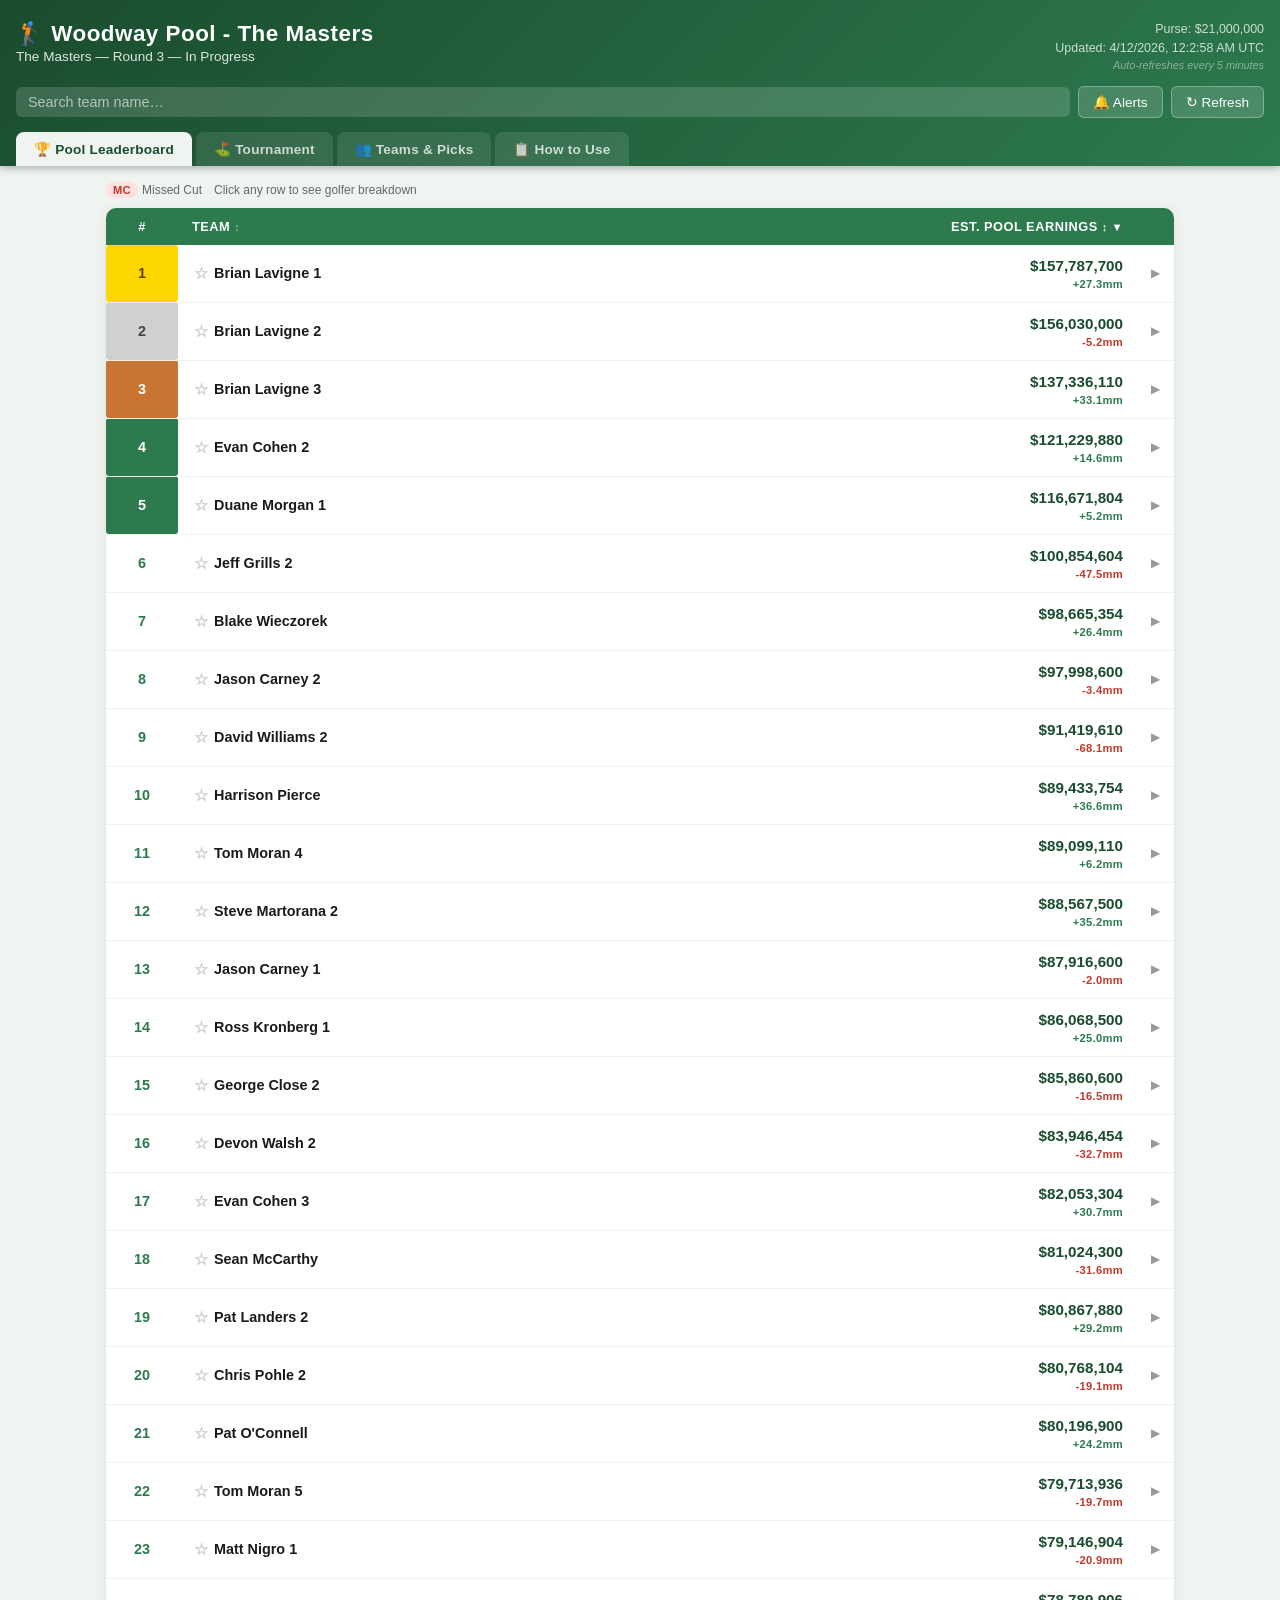
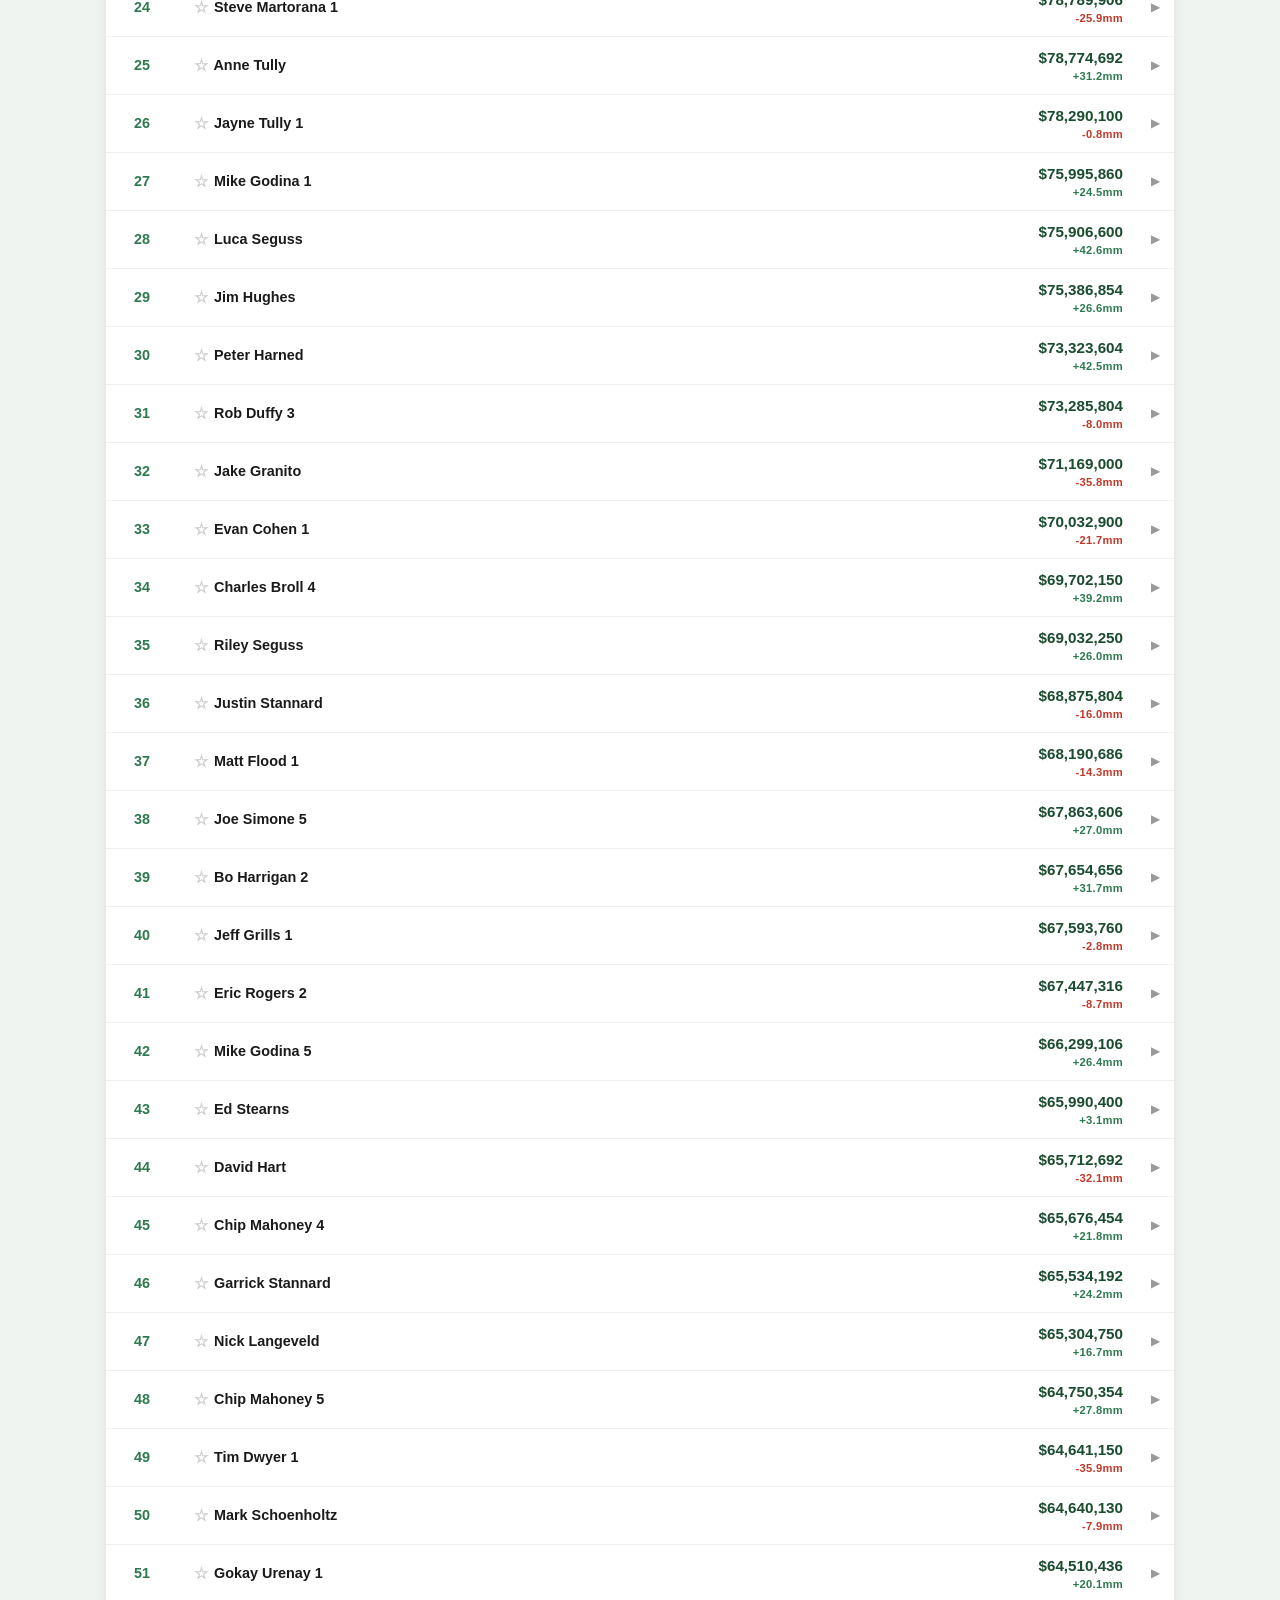
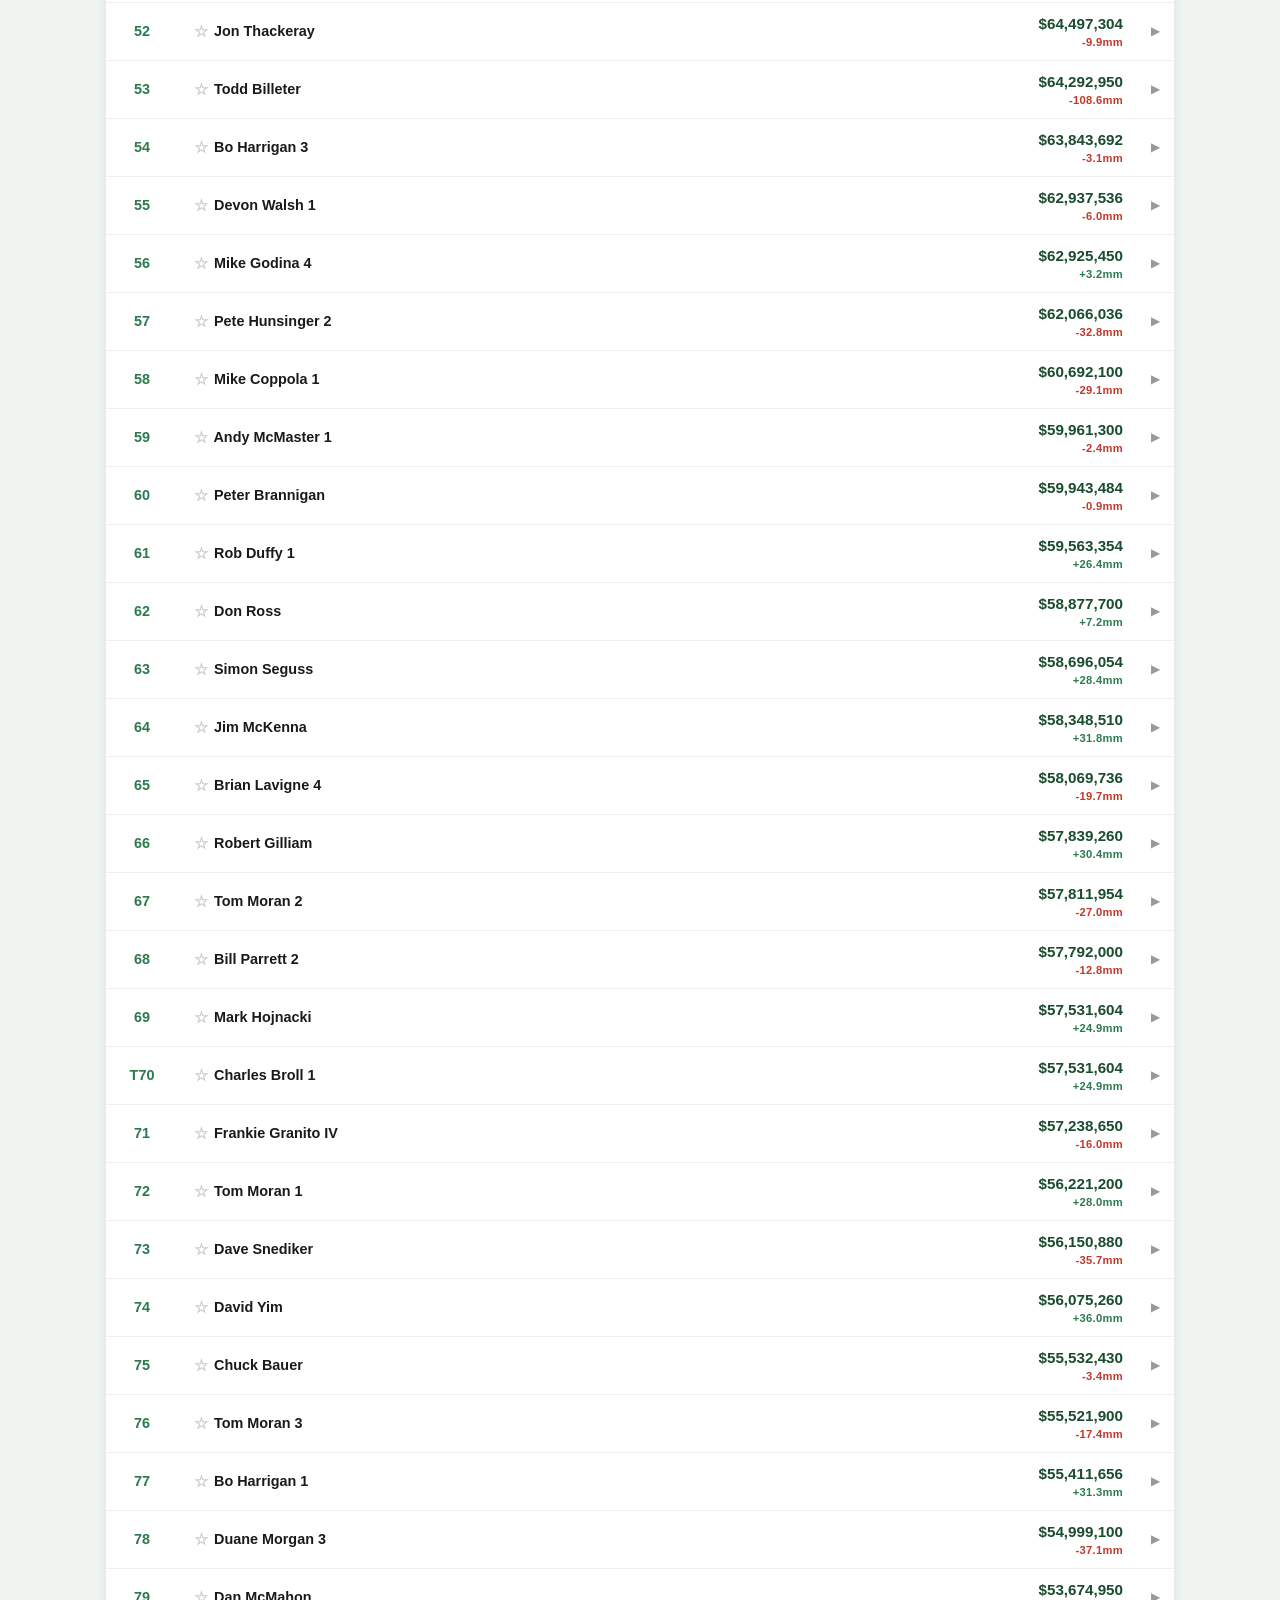
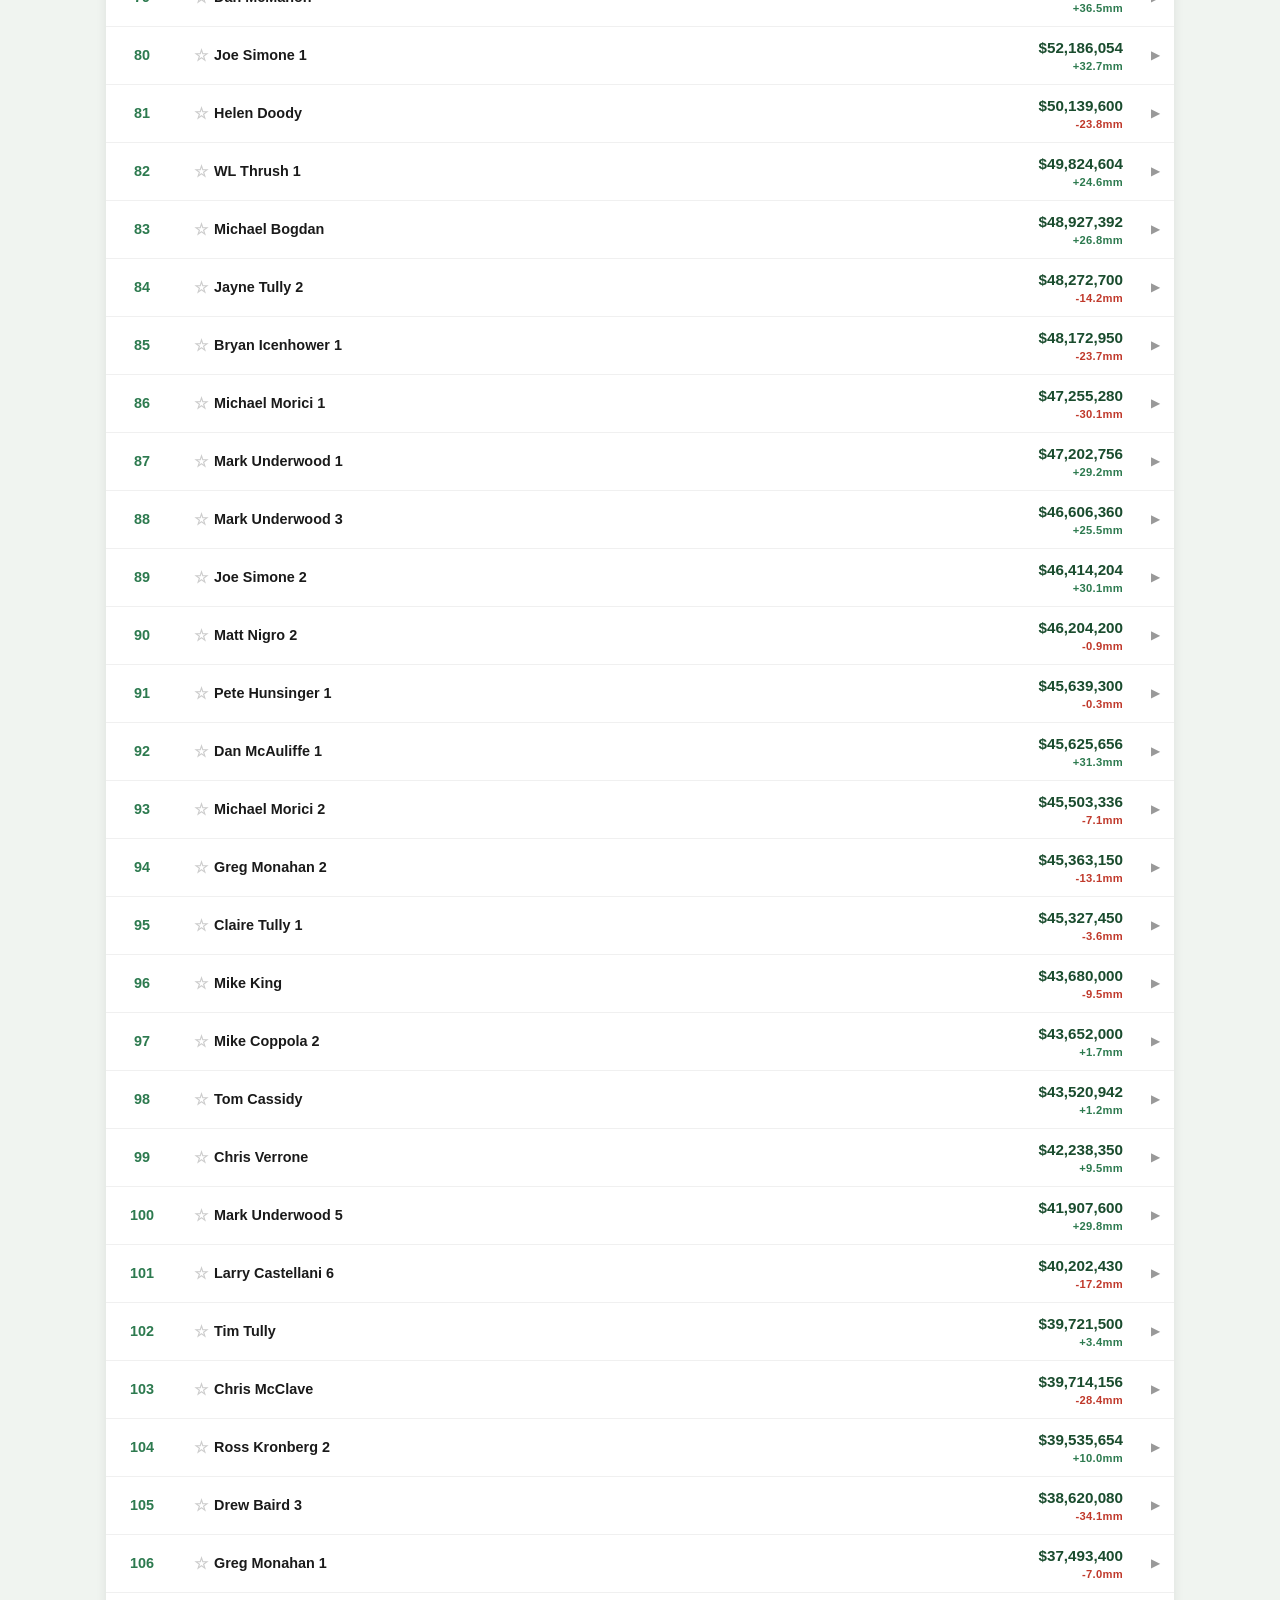
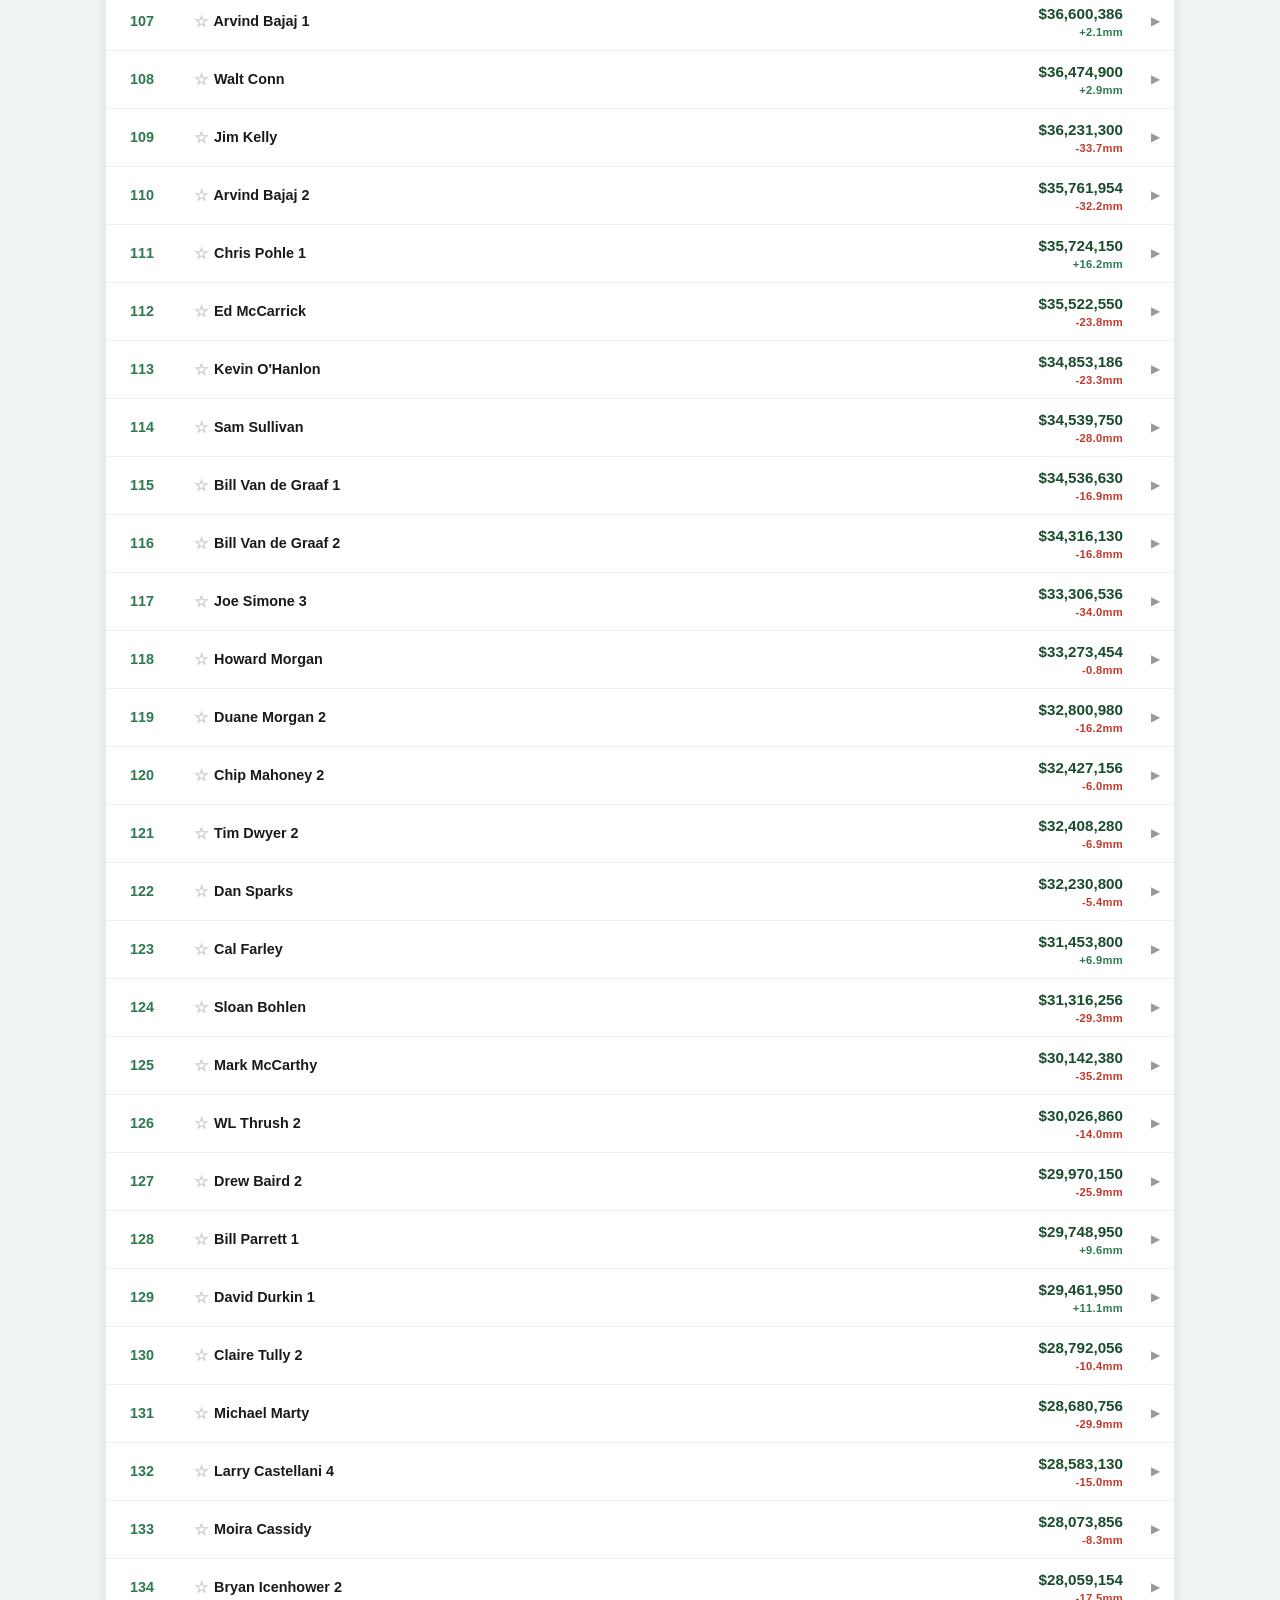
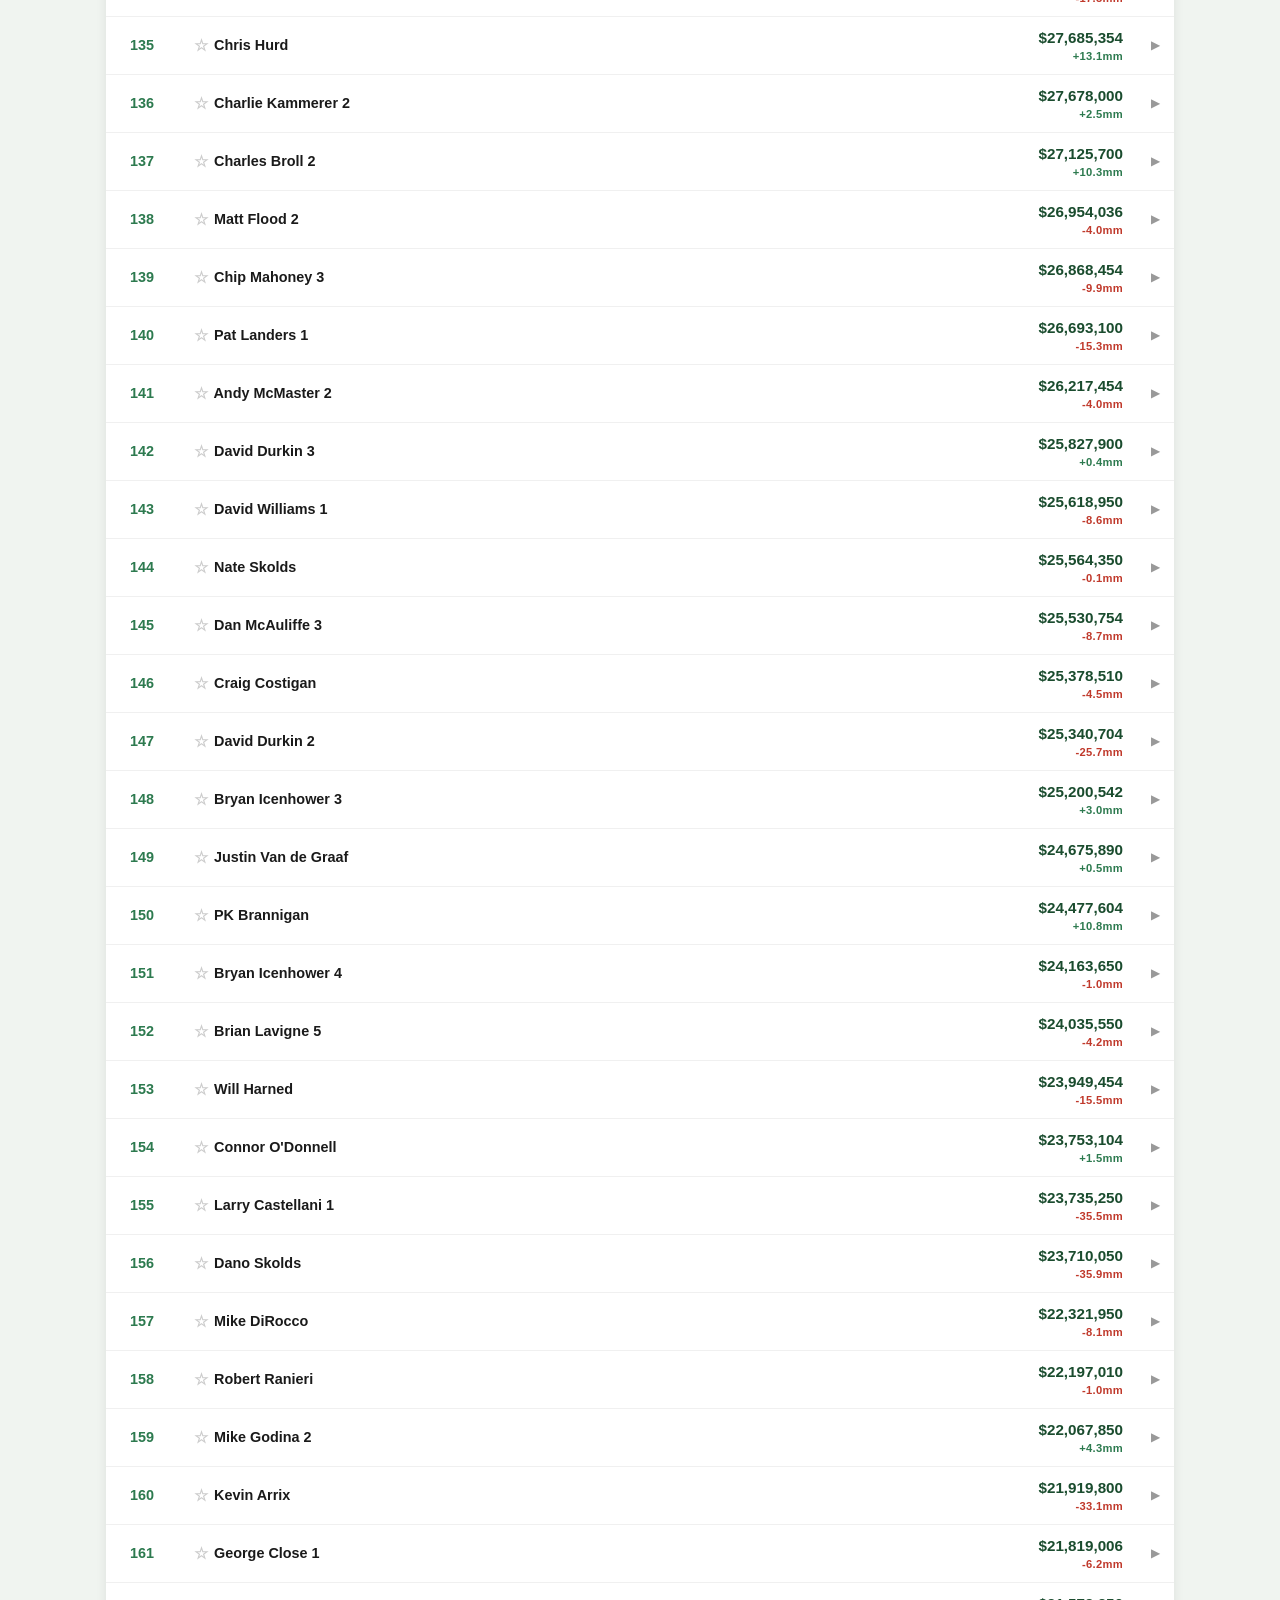
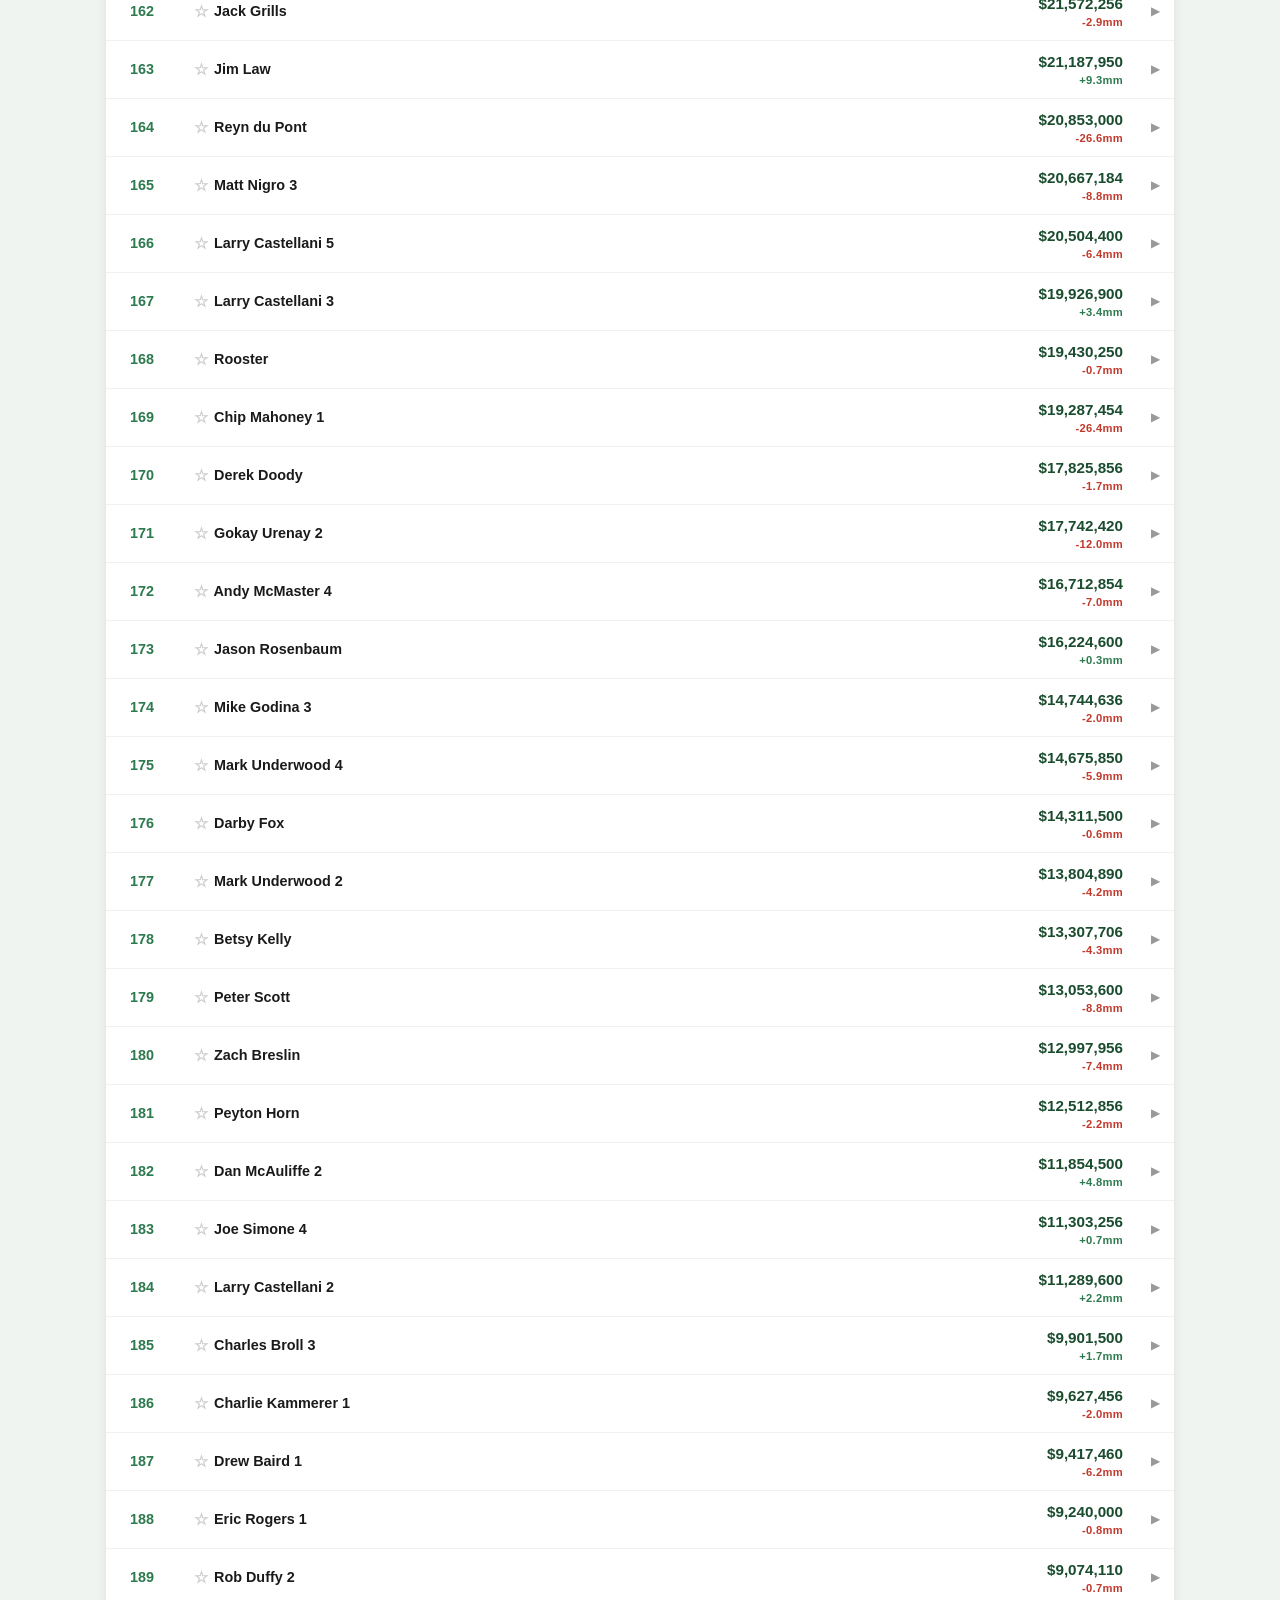
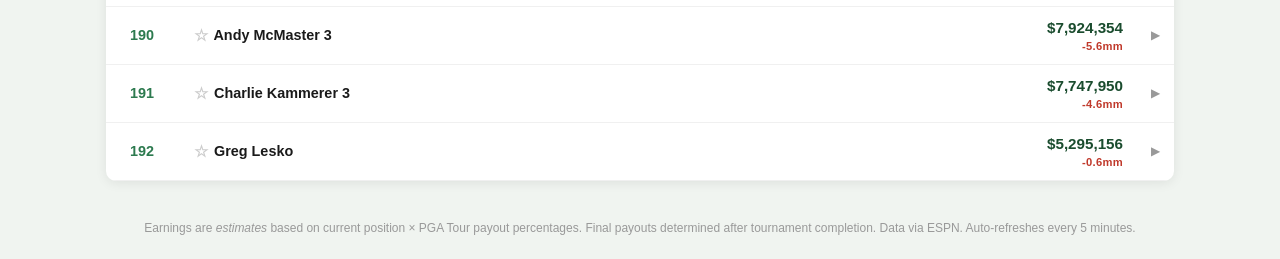
==== index.html @ 430f0f1f "Replace heuristic insights with full simulation engine Instead of trying to reason about shared/bloc" ====
<!DOCTYPE html>
<html lang="en">
<head>
  <meta charset="UTF-8" />
  <meta name="viewport" content="width=device-width, initial-scale=1.0" />
  <title>Woodway Pool</title>
  <link rel="stylesheet" href="css/style.css?v=3" />
</head>
<body>

<header>
  <div class="header-top">
    <div class="header-titles">
      <h1>🏌️ Woodway Pool - <span id="header-tournament"></span></h1>
      <div class="subtitle">
        <span id="tournament-name">Loading…</span> &mdash;
        <span id="tournament-status"></span>
      </div>
    </div>
    <div class="header-meta">
      <div id="purse-display"></div>
      <div id="last-updated"></div>
      <div class="auto-refresh-note">Auto-refreshes every 5 minutes</div>
    </div>
  </div>
  <div class="header-controls">
    <input id="search" type="search" placeholder="Search team name…" autocomplete="off" />
    <button id="notify-btn" title="Enable notifications for favorites">🔔 Alerts</button>
    <button id="refresh-btn">↻ Refresh</button>
  </div>
  <nav class="tab-bar">
    <button class="tab-btn active" data-tab="leaderboard">🏆 Pool Leaderboard</button>
    <button class="tab-btn" data-tab="tournament">⛳ Tournament</button>
    <button class="tab-btn" data-tab="teams">👥 Teams &amp; Picks</button>
    <button class="tab-btn" data-tab="instructions">📋 How to Use</button>
  </nav>
</header>

<main>

  <!-- ── Tab 1: Pool Leaderboard ── -->
  <div id="tab-leaderboard" class="tab-panel active">
    <div class="legend">
      <span><span class="badge badge-cut">MC</span> Missed Cut</span>
      <span>Click any row to see golfer breakdown</span>
    </div>
    <div id="loading" class="loading-msg">Loading leaderboard…</div>
    <div class="table-wrap" id="pool-table-wrap" style="display:none">
      <table class="leaderboard" id="pool-table">
        <thead>
          <tr>
            <th class="rank">#</th>
            <th class="sortable" data-col="name">Team <span class="sort-icon">↕</span></th>
            <th class="earnings sortable" data-col="earnings">Est. Pool Earnings <span class="sort-icon">↕</span></th>
            <th></th>
          </tr>
        </thead>
        <tbody id="team-tbody"></tbody>
      </table>
    </div>
  </div>

  <!-- ── Tab 2: Tournament Leaderboard ── -->
  <div id="tab-tournament" class="tab-panel">
    <div class="legend">
      <span>Live tournament standings with estimated prize money</span>
      <span><span class="badge badge-cut">MC</span> Missed Cut</span>
      <span id="today-label"></span>
    </div>
    <div class="tournament-search-wrap">
      <input id="player-search" type="search" placeholder="Player search…" autocomplete="off" />
    </div>
    <div class="table-wrap">
      <table class="leaderboard tournament-table" id="tournament-table">
        <thead>
          <tr>
            <th class="rank sortable" data-col="pos">Pos <span class="sort-icon">↕</span></th>
            <th class="sortable player-col" data-col="name">Player <span class="sort-icon">↕</span></th>
            <th class="score-col sortable" data-col="score">Total <span class="sort-icon">↕</span></th>
            <th class="score-col today-col sortable" data-col="today">Today <span class="sort-icon">↕</span></th>
            <th class="score-col sortable" data-col="thru">Thru <span class="sort-icon">↕</span></th>
            <th class="score-col sortable" data-col="r1">R1 <span class="sort-icon">↕</span></th>
            <th class="score-col sortable" data-col="r2">R2 <span class="sort-icon">↕</span></th>
            <th class="score-col sortable" data-col="r3">R3 <span class="sort-icon">↕</span></th>
            <th class="score-col sortable" data-col="r4">R4 <span class="sort-icon">↕</span></th>
            <th class="earnings sortable" data-col="prize">Est. Earnings <span class="sort-icon">↕</span></th>
            <th class="sortable" data-col="odds">Odds <span class="sort-icon">↕</span></th>
            <th class="earnings sortable" data-col="oddsAdj">Odds Adj <span class="sort-icon">↕</span></th>
          </tr>
        </thead>
        <tbody id="tournament-tbody"></tbody>
      </table>
    </div>
  </div>

  <!-- ── Tab 3: Teams & Picks ── -->
  <div id="tab-teams" class="tab-panel">
    <div class="legend">
      <span>All teams and their golfer selections</span>
      <span><span class="badge badge-cut">MC</span> Missed Cut</span>
    </div>
    <div class="table-wrap">
      <table class="leaderboard picks-table" id="picks-table">
        <thead>
          <tr>
            <th class="sortable" data-col="name">Team <span class="sort-icon">↕</span></th>
            <th class="earnings sortable" data-col="earnings">Est. Earnings <span class="sort-icon">↕</span></th>
            <th>Golfer Picks</th>
          </tr>
        </thead>
        <tbody id="picks-tbody"></tbody>
      </table>
    </div>
  </div>

  <!-- ── Tab 4: Instructions ── -->
  <div id="tab-instructions" class="tab-panel">
    <div class="instructions-wrap">

      <h2>How to Use the Woodway Pool Website</h2>
      <p>This site is a live leaderboard tracking every team's estimated winnings during the Masters Tournament. Scores and standings update automatically — no login required.</p>

      <h3>The Header</h3>
      <p>At the top of every page you'll see the tournament name, current round, total purse, and the last time data was refreshed.</p>
      <ul>
        <li><strong>Search bar</strong> — type any part of a team name to filter results instantly.</li>
        <li><strong>↻ Refresh button</strong> — pull the latest scores on demand. The site also auto-refreshes every 5 minutes.</li>
      </ul>

      <h3>🏆 Pool Leaderboard</h3>
      <p>The main view — all teams ranked by estimated pool earnings. The top 3 are highlighted in gold, silver, and bronze.</p>
      <p><strong>Click any team row</strong> to expand it and see a full breakdown of that team's golfers:</p>
      <table class="instructions-table">
        <thead><tr><th>Column</th><th>What it means</th></tr></thead>
        <tbody>
          <tr><td><strong>Golfer</strong></td><td>Player name — click it to open the Golfer Popup to see other teams that have that golfer</td></tr>
          <tr><td><strong>Pos</strong></td><td>Current tournament position (or MC)</td></tr>
          <tr><td><strong>Score</strong></td><td>Total score to par</td></tr>
          <tr><td><strong>Rounds</strong></td><td>Colored score badges for R1–R4</td></tr>
          <tr><td><strong>Odds</strong></td><td>This golfer's multiplier (e.g., "10-1")</td></tr>
          <tr><td><strong>Est. Earnings</strong></td><td>Estimated prize money at their current position</td></tr>
          <tr><td><strong>Odds Adj Earnings</strong></td><td>Est. Earnings × Odds — their contribution to the team total</td></tr>
        </tbody>
      </table>
      <p>Golfers who missed the cut appear at the bottom and contribute $0. Click the row again to collapse it.</p>
      <p><strong>Golfer Popup</strong> — when you click a golfer name, a popup shows every team that picked that player. You can then <strong>click any other player</strong> in the popup to jump to their teams, making it easy to browse across teams player by player.</p>
      <p><strong>Daily movement</strong> — in rounds 2–4, a green/red badge (e.g., <span class="delta-example delta-up">+1.2mm</span> <span class="delta-example delta-down">−0.8mm</span>) shows how much each team has gained or lost vs. the end of the prior round.</p>

      <h3>👥 Teams &amp; Picks</h3>
      <p>A quick-glance view of every team and their 6 golfer picks. Each golfer appears as a colored chip showing their name and position:</p>
      <table class="instructions-table">
        <thead><tr><th>Chip color</th><th>Meaning</th></tr></thead>
        <tbody>
          <tr><td><strong>Green</strong></td><td>Active — golfer is still in the tournament</td></tr>
          <tr><td><strong>Gray</strong></td><td>Missed Cut (MC) or Projected Cut (PC)</td></tr>

        </tbody>
      </table>
      <p>Click any golfer chip to open the Golfer Popup. Sort the table by clicking the <strong>Team</strong> or <strong>Est. Earnings</strong> column headers. Use the <strong>search bar</strong> at the top to find a specific team by name.</p>

      <h3>⛳ Tournament</h3>
      <p>The full golf leaderboard — every player in the field ranked by score. A <strong>✂ cut line</strong> divider separates active players from those who missed the cut.</p>
      <table class="instructions-table">
        <thead><tr><th>Column</th><th>What it means</th></tr></thead>
        <tbody>
          <tr><td><strong>Pos</strong></td><td>Tournament position</td></tr>
          <tr><td><strong>Player</strong></td><td>Golfer name — click to open the Golfer Popup</td></tr>
          <tr><td><strong>Total</strong></td><td>Cumulative score to par</td></tr>
          <tr><td><strong>Today</strong></td><td>Score so far in the current round</td></tr>
          <tr><td><strong>Thru</strong></td><td>Holes completed today (F = finished)</td></tr>
          <tr><td><strong>R1–R4</strong></td><td>Score for each individual round</td></tr>
          <tr><td><strong>Est. Earnings</strong></td><td>Estimated prize money at current position</td></tr>
          <tr><td><strong>Odds</strong></td><td>Pool multiplier for this player</td></tr>
          <tr><td><strong>Odds Adj Earnings</strong></td><td>Est. Earnings × Odds (pool value)</td></tr>
        </tbody>
      </table>
      <p>Click any column header to sort. Click again to reverse the order.</p>

      <h3>Golfer Popup</h3>
      <p>Click <strong>any golfer name</strong> on any tab to open a popup showing:</p>
      <ul>
        <li>The golfer's current <strong>position and score</strong></li>
        <li>Every <strong>team that picked them</strong>, with their pool rank, full 6-golfer roster, and the clicked golfer highlighted in dark green</li>
      </ul>
      <p>Close the popup by clicking <strong>×</strong> or anywhere outside it.</p>

      <h3>Score Badges</h3>
      <table class="instructions-table">
        <thead><tr><th>Badge</th><th>Meaning</th></tr></thead>
        <tbody>
          <tr><td><strong>MC</strong></td><td>Missed Cut — player is out of the tournament</td></tr>
          <tr><td><strong>PC</strong></td><td>Projected Cut — on the bubble during round 2</td></tr>

          <tr><td><span class="score score-under">−5</span></td><td>Under par (green)</td></tr>
          <tr><td><span class="score score-over">+3</span></td><td>Over par (red)</td></tr>
          <tr><td><span class="score score-even">E</span></td><td>Even par</td></tr>
        </tbody>
      </table>

      <h3>How Pool Earnings Are Calculated</h3>
      <p>Each team's <strong>Estimated Pool Earnings</strong> = the sum of every active golfer's estimated prize money × their odds multiplier.</p>
      <blockquote class="instructions-example">
        <strong>Example:</strong> A golfer in 5th place earns ~$500,000 in prize money. If their odds multiplier is 10-1, they contribute <strong>$5,000,000</strong> to the team total.
      </blockquote>
      <p>Golfers who missed the cut contribute $0. All earnings are <em>estimates</em> based on current position — final payouts are determined after the tournament ends.</p>

      <h3>Favorites</h3>
      <p>Track the teams and players you care about most. Click the <strong>☆ star</strong> next to any team or player to favorite them.</p>
      <ul>
        <li><strong>Pool Leaderboard &amp; Teams &amp; Picks</strong> — star any team to pin it to the top under a <strong>★ Favorites</strong> section.</li>
        <li><strong>Tournament</strong> — star any player to pin them at the top of the leaderboard.</li>
        <li>Favorites are <strong>saved in your browser</strong> — they persist across visits and refreshes. Each person's favorites are independent.</li>
        <li>Click the star again to unfavorite.</li>
      </ul>

      <h3>Tips</h3>
      <ul>
        <li>Works on <strong>mobile</strong> — all tabs and popups are touch-friendly.</li>
        <li>Data refreshes <strong>automatically every 5 minutes</strong> during tournament rounds.</li>
        <li>Use the <strong>search bar</strong> to quickly find your own team without scrolling.</li>
        <li>Use <strong>favorites</strong> to pin your team and favorite players to the top of each tab.</li>
        <li><strong>Bookmark this page</strong> and check back any time during the tournament.</li>
      </ul>

      <h3>Prize Money Payout by Position</h3>
      <p>The 2026 Masters purse is <strong>$21,000,000</strong>. Below is the payout for each finishing position. When players are tied, they split the combined prize money for their positions equally.</p>
      <table class="instructions-table">
        <thead><tr><th>Pos</th><th>Payout</th><th>Pos</th><th>Payout</th><th>Pos</th><th>Payout</th></tr></thead>
        <tbody>
          <tr><td>1st</td><td>$4,200,000</td><td>18th</td><td>$315,000</td><td>35th</td><td>$113,400</td></tr>
          <tr><td>2nd</td><td>$2,268,000</td><td>19th</td><td>$294,000</td><td>36th</td><td>$108,150</td></tr>
          <tr><td>3rd</td><td>$1,428,000</td><td>20th</td><td>$273,000</td><td>37th</td><td>$102,900</td></tr>
          <tr><td>4th</td><td>$1,008,000</td><td>21st</td><td>$252,000</td><td>38th</td><td>$98,700</td></tr>
          <tr><td>5th</td><td>$840,000</td><td>22nd</td><td>$235,200</td><td>39th</td><td>$94,500</td></tr>
          <tr><td>6th</td><td>$756,000</td><td>23rd</td><td>$218,400</td><td>40th</td><td>$90,300</td></tr>
          <tr><td>7th</td><td>$703,500</td><td>24th</td><td>$201,600</td><td>41st</td><td>$86,100</td></tr>
          <tr><td>8th</td><td>$651,000</td><td>25th</td><td>$184,800</td><td>42nd</td><td>$81,900</td></tr>
          <tr><td>9th</td><td>$609,000</td><td>26th</td><td>$168,000</td><td>43rd</td><td>$77,700</td></tr>
          <tr><td>10th</td><td>$567,000</td><td>27th</td><td>$161,700</td><td>44th</td><td>$73,500</td></tr>
          <tr><td>11th</td><td>$525,000</td><td>28th</td><td>$155,400</td><td>45th</td><td>$69,300</td></tr>
          <tr><td>12th</td><td>$483,000</td><td>29th</td><td>$149,100</td><td>46th</td><td>$65,100</td></tr>
          <tr><td>13th</td><td>$441,000</td><td>30th</td><td>$142,800</td><td>47th</td><td>$60,900</td></tr>
          <tr><td>14th</td><td>$399,000</td><td>31st</td><td>$136,500</td><td>48th</td><td>$57,540</td></tr>
          <tr><td>15th</td><td>$378,000</td><td>32nd</td><td>$130,200</td><td>49th</td><td>$54,600</td></tr>
          <tr><td>16th</td><td>$357,000</td><td>33rd</td><td>$123,900</td><td>50th</td><td>$52,920</td></tr>
          <tr><td>17th</td><td>$336,000</td><td>34th</td><td>$118,650</td><td></td><td></td></tr>
        </tbody>
      </table>
      <p>Amateurs do not receive prize money.</p>

    </div>
  </div>

</main>

<footer>
  Earnings are <em>estimates</em> based on current position &times; PGA Tour payout percentages.
  Final payouts determined after tournament completion.
  Data via ESPN. Auto-refreshes every 5 minutes.
</footer>

<div id="toast"></div>

<div id="player-modal" class="modal-overlay">
  <div class="modal-box">
    <button class="modal-close" id="modal-close-btn">&times;</button>
    <h3 id="player-modal-name"></h3>
    <p id="player-modal-info" class="modal-info"></p>
    <p class="modal-label">Picked by:</p>
    <ul id="player-modal-teams" class="modal-teams"></ul>
  </div>
</div>

<script src="js/app.js?v=22"></script>
</body>
</html>
---- css/style.css ----
/* ─── Reset & base ─────────────────────────────────────────────────────────── */
*, *::before, *::after { box-sizing: border-box; margin: 0; padding: 0; }

body {
  font-family: -apple-system, BlinkMacSystemFont, 'Segoe UI', Arial, sans-serif;
  background: #f0f4f0;
  color: #1a1a1a;
  min-height: 100vh;
}

/* ─── Header ───────────────────────────────────────────────────────────────── */
header {
  background: linear-gradient(135deg, #1a4c2e 0%, #2d7a4f 100%);
  color: #fff;
  padding: 20px 16px 0;
  position: sticky;
  top: 0;
  z-index: 100;
  box-shadow: 0 2px 8px rgba(0,0,0,0.3);
}

.header-top {
  display: flex;
  align-items: flex-start;
  justify-content: space-between;
  gap: 12px;
  flex-wrap: wrap;
}

.header-titles h1 {
  font-size: 1.4rem;
  font-weight: 700;
  letter-spacing: 0.5px;
}

.header-titles .subtitle {
  font-size: 0.85rem;
  opacity: 0.85;
  margin-top: 2px;
}

.header-meta {
  font-size: 0.78rem;
  opacity: 0.75;
  text-align: right;
  line-height: 1.5;
}
.auto-refresh-note {
  font-size: 0.68rem;
  opacity: 0.6;
  font-style: italic;
}

.header-controls {
  display: flex;
  gap: 8px;
  margin-top: 12px;
  align-items: center;
  flex-wrap: wrap;
}

#search {
  flex: 1;
  min-width: 180px;
  padding: 7px 12px;
  border: none;
  border-radius: 6px;
  font-size: 0.9rem;
  background: rgba(255,255,255,0.15);
  color: #fff;
  outline: none;
}
#search::placeholder { color: rgba(255,255,255,0.6); }
#search:focus { background: rgba(255,255,255,0.25); }

#notify-btn {
  padding: 7px 14px;
  background: rgba(255,255,255,0.15);
  border: 1px solid rgba(255,255,255,0.3);
  border-radius: 6px;
  color: #fff;
  font-size: 0.85rem;
  cursor: pointer;
  white-space: nowrap;
  transition: background 0.2s;
}
#notify-btn:hover { background: rgba(255,255,255,0.3); }
#notify-btn.active {
  background: rgba(76,175,80,0.35);
  border-color: rgba(76,175,80,0.6);
}

#refresh-btn {
  padding: 7px 14px;
  background: rgba(255,255,255,0.15);
  border: 1px solid rgba(255,255,255,0.3);
  border-radius: 6px;
  color: #fff;
  font-size: 0.85rem;
  cursor: pointer;
  white-space: nowrap;
  transition: background 0.2s;
}
#refresh-btn:hover { background: rgba(255,255,255,0.3); }

/* ─── Tab bar ──────────────────────────────────────────────────────────────── */
.tab-bar {
  display: flex;
  gap: 4px;
  margin-top: 14px;
  overflow-x: auto;
  scrollbar-width: none;
}
.tab-bar::-webkit-scrollbar { display: none; }

.tab-btn {
  padding: 9px 18px;
  background: rgba(255,255,255,0.1);
  border: none;
  border-radius: 8px 8px 0 0;
  color: rgba(255,255,255,0.75);
  font-size: 0.85rem;
  font-weight: 600;
  cursor: pointer;
  white-space: nowrap;
  transition: background 0.15s, color 0.15s;
  letter-spacing: 0.2px;
}
.tab-btn:hover { background: rgba(255,255,255,0.2); color: #fff; }
.tab-btn.active {
  background: #f0f4f0;
  color: #1a4c2e;
}

/* ─── Tab panels ───────────────────────────────────────────────────────────── */
.tab-panel { display: none; }
.tab-panel.active { display: block; }

/* ─── Main ─────────────────────────────────────────────────────────────────── */
main {
  max-width: 1100px;
  margin: 0 auto;
  padding: 16px;
}

.legend {
  font-size: 0.75rem;
  color: #666;
  margin-bottom: 10px;
  display: flex;
  gap: 12px;
  flex-wrap: wrap;
  align-items: center;
}
.legend span { display: flex; align-items: center; gap: 4px; }

.tournament-search-wrap {
  margin-bottom: 10px;
}
#player-search {
  width: 100%;
  max-width: 300px;
  padding: 8px 12px;
  border: 1px solid #ccc;
  border-radius: 6px;
  font-size: 0.9rem;
  background: #fff;
}
#player-search:focus {
  outline: none;
  border-color: #2d7a4f;
  box-shadow: 0 0 0 2px rgba(45, 122, 79, 0.2);
}

/* ─── Table shared styles ──────────────────────────────────────────────────── */
.table-wrap {
  overflow-x: auto;
  border-radius: 10px;
  box-shadow: 0 2px 12px rgba(0,0,0,0.08);
  background: #fff;
}

table.leaderboard {
  width: 100%;
  border-collapse: collapse;
  font-size: 0.9rem;
}

table.leaderboard thead tr {
  background: #2d7a4f;
  color: #fff;
}

table.leaderboard thead th {
  padding: 11px 14px;
  text-align: left;
  font-weight: 600;
  font-size: 0.8rem;
  letter-spacing: 0.5px;
  text-transform: uppercase;
  white-space: nowrap;
  user-select: none;
}

table.leaderboard thead th.rank { width: 52px; text-align: center; }
table.leaderboard thead th.earnings { text-align: right; }
table.leaderboard thead th:last-child { width: 32px; }

/* Sortable column headers */
th.sortable { cursor: pointer; }
th.sortable:hover { background: rgba(255,255,255,0.15); }
th.sortable.sort-asc .sort-icon::after  { content: ' ▲'; }
th.sortable.sort-desc .sort-icon::after { content: ' ▼'; }
th.sortable .sort-icon { opacity: 0.5; font-size: 0.7rem; }
th.sortable.sort-asc .sort-icon,
th.sortable.sort-desc .sort-icon { opacity: 1; }

/* ─── Pool Leaderboard rows ────────────────────────────────────────────────── */
.team-row {
  cursor: pointer;
  border-bottom: 1px solid #f0f0f0;
  transition: background 0.15s;
}
.team-row:hover { background: #f7fbf8; }
.team-row.expanded { background: #eef6f1; }

.team-row td { padding: 12px 14px; }
.team-row td.rank { text-align: center; font-weight: 700; color: #2d7a4f; }
.team-row td.team-name { font-weight: 600; }
.team-row td.earnings { text-align: right; font-weight: 700; color: #1a4c2e; font-size: 0.95rem; }
.team-row td.expand-icon { text-align: center; color: #999; font-size: 0.75rem; }

/* Gold / Silver / Bronze / Winner ranks */
.rank-1 td.rank { background: #ffd700; color: #5a4400 !important; border-radius: 3px; font-weight: 800; }
.rank-2 td.rank { background: #d0d0d0; color: #444 !important; border-radius: 3px; font-weight: 800; }
.rank-3 td.rank { background: #c87533; color: #fff !important; border-radius: 3px; font-weight: 800; }
.rank-4 td.rank { background: #2d7a4f; color: #fff !important; border-radius: 3px; font-weight: 800; }
.rank-5 td.rank { background: #2d7a4f; color: #fff !important; border-radius: 3px; font-weight: 800; }

/* ─── Detail / expand row ──────────────────────────────────────────────────── */
.detail-row td { padding: 0; }
.detail-row.hidden { display: none; }

.golfer-detail {
  background: #f7fbf8;
  border-top: 2px solid #2d7a4f;
  padding: 12px 16px;
  overflow-x: auto;
}

table.golfer-table {
  width: 100%;
  border-collapse: collapse;
  font-size: 0.82rem;
}

table.golfer-table thead tr { background: #e8f2ec; }
table.golfer-table thead th {
  padding: 7px 10px;
  text-align: left;
  font-weight: 600;
  color: #1a4c2e;
  font-size: 0.75rem;
  text-transform: uppercase;
  letter-spacing: 0.3px;
  white-space: nowrap;
}

.golfer-row td {
  padding: 8px 10px;
  border-bottom: 1px solid #eee;
  vertical-align: middle;
}
.golfer-row:last-child td { border-bottom: none; }

.golfer-row.cut { color: #999; background: #fafafa; }
.golfer-row.cut td:first-child { text-decoration: line-through; }
.golfer-row.not-in-field { color: #bbb; font-style: italic; background: #fafafa; }

.golfer-row td.pos   { font-weight: 600; text-align: center; width: 50px; }
.golfer-row td.score { font-weight: 600; text-align: center; width: 50px; }
.golfer-row td.odds-col  { text-align: center; color: #555; width: 60px; }
.golfer-row td.prize-col { text-align: right; color: #444; width: 110px; }
.golfer-row td.pool-col  { text-align: right; font-weight: 700; color: #1a4c2e; width: 120px; }

/* ─── Round score badges ───────────────────────────────────────────────────── */
.rounds { display: flex; gap: 3px; }
.round-score {
  display: inline-flex;
  align-items: center;
  justify-content: center;
  width: 30px;
  height: 22px;
  background: #e8f2ec;
  border-radius: 4px;
  font-size: 0.75rem;
  font-weight: 600;
  color: #1a4c2e;
}
.round-empty { background: #f0f0f0; color: #bbb; }
.round-over  { background: #fde8e8; color: #a33; }
.round-even  { background: #e8e8e8; color: #666; }
.round-today { background: #2d7a4f; color: #fff; }
.round-today-under { background: #2d7a4f; color: #fff; }
.round-today-over  { background: #c0392b; color: #fff; }
.round-today-even  { background: #666;    color: #fff; }

/* ─── Teams & Picks tab ────────────────────────────────────────────────────── */
table.picks-table thead th:first-child { width: 22%; }
table.picks-table thead th:nth-child(2) { width: 15%; }
table.picks-table thead th:nth-child(3) { width: 63%; }

.picks-row td { padding: 10px 14px; border-bottom: 1px solid #f0f0f0; vertical-align: top; }
.picks-row:hover { background: #f7fbf8; }
.picks-row td.team-name { font-weight: 600; }
.picks-row td.earnings   { text-align: right; font-weight: 700; color: #1a4c2e; }

.picks-chips { display: flex; flex-wrap: wrap; gap: 5px; }
.pick-chip {
  display: inline-flex;
  align-items: center;
  gap: 4px;
  padding: 3px 9px;
  border-radius: 12px;
  font-size: 0.75rem;
  font-weight: 600;
  white-space: nowrap;
  border: 1px solid transparent;
}
.pick-chip.chip-active {
  background: #e8f4ed;
  color: #1a4c2e;
  border-color: #b5ddc7;
}
.pick-chip.chip-cut {
  background: #ffe8e8;
  color: #a03030;
  border-color: #ffbbbb;
  text-decoration: line-through;
}
.pick-chip.chip-nif {
  background: #f0f0f0;
  color: #999;
  border-color: #ddd;
  font-style: italic;
}
.pick-chip .chip-pos {
  font-size: 0.68rem;
  font-weight: 700;
  background: rgba(0,0,0,0.08);
  padding: 1px 5px;
  border-radius: 8px;
}

/* ─── Tournament tab ───────────────────────────────────────────────────────── */
table.tournament-table thead th { padding: 10px 6px; }
table.tournament-table thead th.score-col { text-align: center; width: 50px; }
table.tournament-table thead th.today-col { background: rgba(255,255,255,0.15); }
table.tournament-table thead th.earnings  { width: 110px; }
table.tournament-table thead th.player-col { min-width: 170px; }
table.tournament-table td.player-cell { white-space: nowrap; }

.tourn-row { border-bottom: 1px solid #f0f0f0; transition: background 0.1s; }
.tourn-row:hover { background: #f7fbf8; }
.tourn-row.missed-cut { color: #aaa; background: #fafafa; }
.tourn-row.missed-cut td { font-style: italic; }

.cut-line-row { background: #c0392b; }
.cut-line-cell {
  color: #fff;
  font-weight: 700;
  text-align: center;
  padding: 8px 14px;
  font-size: 0.9rem;
  letter-spacing: 0.5px;
}

.tourn-row td { padding: 8px 6px; }
.tourn-row td.pos-col   { text-align: center; font-weight: 700; color: #2d7a4f; width: 52px; }
.tourn-row td.score-col { text-align: center; font-weight: 600; }
.tourn-row td.today-col {
  text-align: center;
  font-weight: 700;
  background: #f4faf6;
}
.tourn-row td.prize-col { text-align: right; font-weight: 700; color: #1a4c2e; }

/* Score coloring */
.score-under { color: #c0392b; }
.score-over  { color: #2c3e50; }
.score-even  { color: #555; }

/* Rank highlights for tournament */
.tourn-row.pos-1 td.pos-col { color: #b8860b; font-size: 1rem; }

/* ─── Status badges ────────────────────────────────────────────────────────── */
.badge {
  display: inline-block;
  padding: 2px 7px;
  border-radius: 10px;
  font-size: 0.7rem;
  font-weight: 700;
  letter-spacing: 0.3px;
}
.badge-cut  { background: #ffe0e0; color: #c0392b; }
.badge-nif  { background: #e8e8e8; color: #888; }
.badge-lead { background: #ffd700; color: #5a4400; }

/* ─── Toast ─────────────────────────────────────────────────────────────────── */
#toast {
  position: fixed;
  bottom: 20px;
  left: 50%;
  transform: translateX(-50%) translateY(60px);
  background: #1a4c2e;
  color: #fff;
  padding: 10px 20px;
  border-radius: 20px;
  font-size: 0.85rem;
  opacity: 0;
  transition: transform 0.3s, opacity 0.3s;
  z-index: 999;
  pointer-events: none;
}
#toast.show { opacity: 1; transform: translateX(-50%) translateY(0); }

/* ─── Loading ────────────────────────────────────────────────────────────────  */
.loading-msg {
  text-align: center;
  padding: 40px;
  color: #666;
  font-size: 1rem;
}

/* ─── Movement badges ───────────────────────────────────────────────────────── */
.move-up, .move-down {
  display: inline-block;
  font-size: 0.6rem;
  font-weight: 800;
  margin-left: 4px;
  vertical-align: middle;
  line-height: 1;
}
.move-up   { color: #2d7a4f; }
.move-down { color: #c0392b; }

.today-delta {
  display: block;
  font-size: 0.7rem;
  font-weight: 700;
  margin-top: 4px;
  letter-spacing: 0.3px;
}
.delta-up   { color: #2d7a4f; }
.delta-down { color: #c0392b; }
.delta-even { color: #999; }

/* Widen rank/pos columns to accommodate movement badges */
table.leaderboard thead th.rank { width: 72px; }
.tourn-row td.pos-col { width: 72px; }

/* ─── Player link ───────────────────────────────────────────────────────────── */
.player-link {
  cursor: pointer;
  color: inherit;
  border-bottom: 1px dashed rgba(0,0,0,0.25);
  transition: color 0.15s, border-color 0.15s;
}
.player-link:hover { color: #2d7a4f; border-bottom-color: #2d7a4f; }

.pick-chip { cursor: pointer; }
.pick-chip:hover { filter: brightness(0.93); }

/* ─── Player Modal ───────────────────────────────────────────────────────────── */
.modal-overlay {
  display: none;
  position: fixed;
  inset: 0;
  background: rgba(0,0,0,0.45);
  z-index: 500;
  align-items: center;
  justify-content: center;
  padding: 16px;
}
.modal-overlay.open { display: flex; }

.modal-box {
  background: #fff;
  border-radius: 12px;
  padding: 24px 28px;
  min-width: 280px;
  max-width: 620px;
  width: 100%;
  max-height: 85vh;
  overflow-y: auto;
  box-shadow: 0 8px 32px rgba(0,0,0,0.2);
  position: relative;
}

.modal-close {
  position: absolute;
  top: 12px;
  right: 14px;
  background: none;
  border: none;
  font-size: 1.4rem;
  color: #999;
  cursor: pointer;
  line-height: 1;
  padding: 2px 6px;
}
.modal-close:hover { color: #333; }

.modal-box h3 {
  font-size: 1.1rem;
  font-weight: 700;
  color: #1a4c2e;
  margin-bottom: 4px;
  padding-right: 24px;
}

.modal-info {
  font-size: 0.8rem;
  color: #666;
  margin-bottom: 14px;
}

.modal-label {
  font-size: 0.72rem;
  text-transform: uppercase;
  letter-spacing: 0.5px;
  color: #999;
  font-weight: 600;
  margin-bottom: 8px;
}

.modal-teams {
  list-style: none;
  display: flex;
  flex-direction: column;
  gap: 8px;
}

.modal-teams li {
  background: #f0f7f3;
  border: 1px solid #c8e6d4;
  border-radius: 8px;
  padding: 8px 12px;
  display: flex;
  align-items: flex-start;
  gap: 10px;
  flex-wrap: wrap;
}

.modal-team-name {
  font-size: 0.82rem;
  font-weight: 700;
  color: #1a4c2e;
  white-space: nowrap;
  padding-top: 2px;
  display: flex;
  align-items: center;
  gap: 6px;
  flex-shrink: 0;
}

.modal-team-rank {
  display: inline-flex;
  align-items: center;
  justify-content: center;
  min-width: 24px;
  height: 20px;
  padding: 0 5px;
  background: #2d7a4f;
  color: #fff;
  border-radius: 6px;
  font-size: 0.7rem;
  font-weight: 800;
  flex-shrink: 0;
}

.modal-team-earnings {
  font-size: 0.75rem;
  font-weight: 700;
  color: #2d7a4f;
  white-space: nowrap;
  margin-left: auto;
  padding-top: 2px;
}

.modal-chips {
  display: flex;
  flex-direction: column;
  gap: 4px;
  flex: 1;
}

.modal-chip {
  display: inline-flex;
  align-items: center;
  align-self: flex-start;
  gap: 3px;
  padding: 2px 7px;
  border-radius: 10px;
  font-size: 0.72rem;
  font-weight: 600;
  white-space: nowrap;
  border: 1px solid transparent;
}
.modal-chip-active {
  background: #e8f4ed;
  color: #1a4c2e;
  border-color: #b5ddc7;
}
.modal-chip-selected {
  background: #2d7a4f;
  color: #fff;
  border-color: #1a4c2e;
  box-shadow: 0 0 0 2px rgba(45,122,79,0.3);
}
.modal-chip-cut {
  background: #ffe8e8;
  color: #a03030;
  border-color: #ffbbbb;
  text-decoration: line-through;
}
.modal-chip-nif {
  background: #f0f0f0;
  color: #999;
  border-color: #ddd;
  font-style: italic;
}
.modal-chip-link { cursor: pointer; }
.modal-chip-link:hover { opacity: 0.8; transform: scale(1.02); }
.modal-chip-pos {
  font-size: 0.65rem;
  font-weight: 700;
  background: rgba(0,0,0,0.1);
  padding: 1px 4px;
  border-radius: 6px;
}

.modal-no-teams {
  background: #f5f5f5 !important;
  border-color: #e0e0e0 !important;
  color: #999 !important;
  font-style: italic;
  justify-content: center;
}

/* ─── Favorites ─────────────────────────────────────────────────────────────── */
.fav-star {
  cursor: pointer;
  font-size: 1rem;
  line-height: 1;
  color: #ccc;
  transition: color 0.15s, transform 0.15s;
  user-select: none;
  padding: 0 2px;
  vertical-align: middle;
}
.fav-star:hover { color: #e6b800; transform: scale(1.2); }
.fav-star.favorited { color: #d4a600; }

.fav-section-header td {
  padding: 8px 14px !important;
  font-size: 0.75rem;
  font-weight: 700;
  text-transform: uppercase;
  letter-spacing: 1px;
  color: #2d7a4f;
  background: #e8f2ec;
  border-bottom: 2px solid #b5ddc7;
}

.fav-cell { width: 36px; text-align: center; padding: 0 4px !important; }

.fav-section-header.all-section td {
  color: #666;
  background: #f5f5f5;
  border-bottom: 1px solid #e0e0e0;
}

/* Favorited row highlight */
.team-row.fav-highlight { background: #fefdf5; }
.team-row.fav-highlight:hover { background: #fdf8e0; }
.tourn-row.fav-highlight { background: #fefdf5; }
.tourn-row.fav-highlight:hover { background: #fdf8e0; }
.picks-row.fav-highlight { background: #fefdf5; }
.picks-row.fav-highlight:hover { background: #fdf8e0; }

/* ─── Footer ────────────────────────────────────────────────────────────────── */
footer {
  text-align: center;
  padding: 24px 16px;
  color: #999;
  font-size: 0.75rem;
}

/* ─── Instructions Tab ───────────────────────────────────────────────────────  */
.instructions-wrap {
  max-width: 760px;
  margin: 0 auto;
  padding: 28px 20px 48px;
  color: #1a1a1a;
}

.instructions-wrap h2 {
  font-size: 1.5rem;
  color: #1a4c2e;
  margin-bottom: 10px;
}

.instructions-wrap h3 {
  font-size: 1.1rem;
  color: #1a4c2e;
  margin: 28px 0 8px;
  border-bottom: 2px solid #d4edda;
  padding-bottom: 4px;
}

.instructions-wrap p {
  margin-bottom: 10px;
  line-height: 1.6;
  font-size: 0.95rem;
}

.instructions-wrap ul {
  margin: 4px 0 10px 20px;
  line-height: 1.8;
  font-size: 0.95rem;
}

.instructions-table {
  width: 100%;
  border-collapse: collapse;
  margin: 10px 0 14px;
  font-size: 0.9rem;
}

.instructions-table th {
  background: #1a4c2e;
  color: #fff;
  padding: 8px 12px;
  text-align: left;
}

.instructions-table td {
  padding: 7px 12px;
  border-bottom: 1px solid #e0e0e0;
  vertical-align: top;
}

.instructions-table tr:nth-child(even) td {
  background: #f7fbf7;
}

.instructions-example {
  background: #f0f8f2;
  border-left: 4px solid #2d7a4f;
  padding: 12px 16px;
  margin: 10px 0 14px;
  border-radius: 0 6px 6px 0;
  font-size: 0.95rem;
  line-height: 1.6;
}

.delta-example {
  display: inline-block;
  font-size: 0.78rem;
  font-weight: 600;
  padding: 1px 5px;
  border-radius: 3px;
}

/* ─── Team Insights Panel ─────────────────────────────────────────────────── */
.team-insights {
  margin-top: 10px;
  padding: 10px 14px;
  background: linear-gradient(135deg, #f0f7f2 0%, #e8f0ea 100%);
  border-top: 2px solid #2d7a4f;
  border-radius: 0 0 8px 8px;
}

.insight-section {
  display: flex;
  align-items: flex-start;
  gap: 8px;
  padding: 6px 0;
}

.insight-section + .insight-section {
  border-top: 1px solid rgba(45,122,79,0.15);
}

.insight-icon {
  flex-shrink: 0;
  font-size: 1rem;
  line-height: 1.4;
}

.insight-text {
  font-size: 0.82rem;
  line-height: 1.5;
  color: #2a2a2a;
}

.insight-text strong {
  color: #1a4c2e;
}

.insight-btn-bar {
  display: flex;
  align-items: center;
  gap: 6px;
  margin-bottom: 8px;
  flex-wrap: wrap;
}

.insight-btn-label {
  font-size: 0.78rem;
  font-weight: 600;
  color: #1a4c2e;
  margin-right: 4px;
}

.insight-btn {
  padding: 3px 10px;
  font-size: 0.72rem;
  font-weight: 600;
  border: 1px solid #2d7a4f;
  border-radius: 12px;
  background: #fff;
  color: #2d7a4f;
  cursor: pointer;
  transition: all 0.15s ease;
}

.insight-btn:hover {
  background: #e8f5e9;
}

.insight-btn.active {
  background: #2d7a4f;
  color: #fff;
}

/* ─── Responsive ─────────────────────────────────────────────────────────────  */
@media (max-width: 700px) {
  .header-titles h1 { font-size: 1.1rem; }
  .header-meta { text-align: left; width: 100%; }
  .tab-btn { padding: 8px 12px; font-size: 0.78rem; }
  #search { min-width: 100px; }
  #notify-btn, #refresh-btn { padding: 7px 8px; font-size: 0.75rem; }

  table.leaderboard thead th,
  .team-row td { padding: 9px 8px; font-size: 0.82rem; }

  /* Tournament: hide R1-R4, Est. Earnings, and Odds on mobile; keep Thru, Today, Odds Adj */
  table.tournament-table th:nth-child(6),
  table.tournament-table th:nth-child(7),
  table.tournament-table th:nth-child(8),
  table.tournament-table th:nth-child(9),
  table.tournament-table th:nth-child(10),
  table.tournament-table th:nth-child(11),
  table.tournament-table td:nth-child(6),
  table.tournament-table td:nth-child(7),
  table.tournament-table td:nth-child(8),
  table.tournament-table td:nth-child(9),
  table.tournament-table td:nth-child(10),
  table.tournament-table td:nth-child(11) { display: none; }

  /* Picks: hide earnings column */
  table.picks-table th:nth-child(2),
  table.picks-table td:nth-child(2) { display: none; }

  /* Pool leaderboard: hide expand icon */
  .golfer-row td.prize-col { display: none; }
  table.golfer-table thead th:nth-child(6) { display: none; }

}
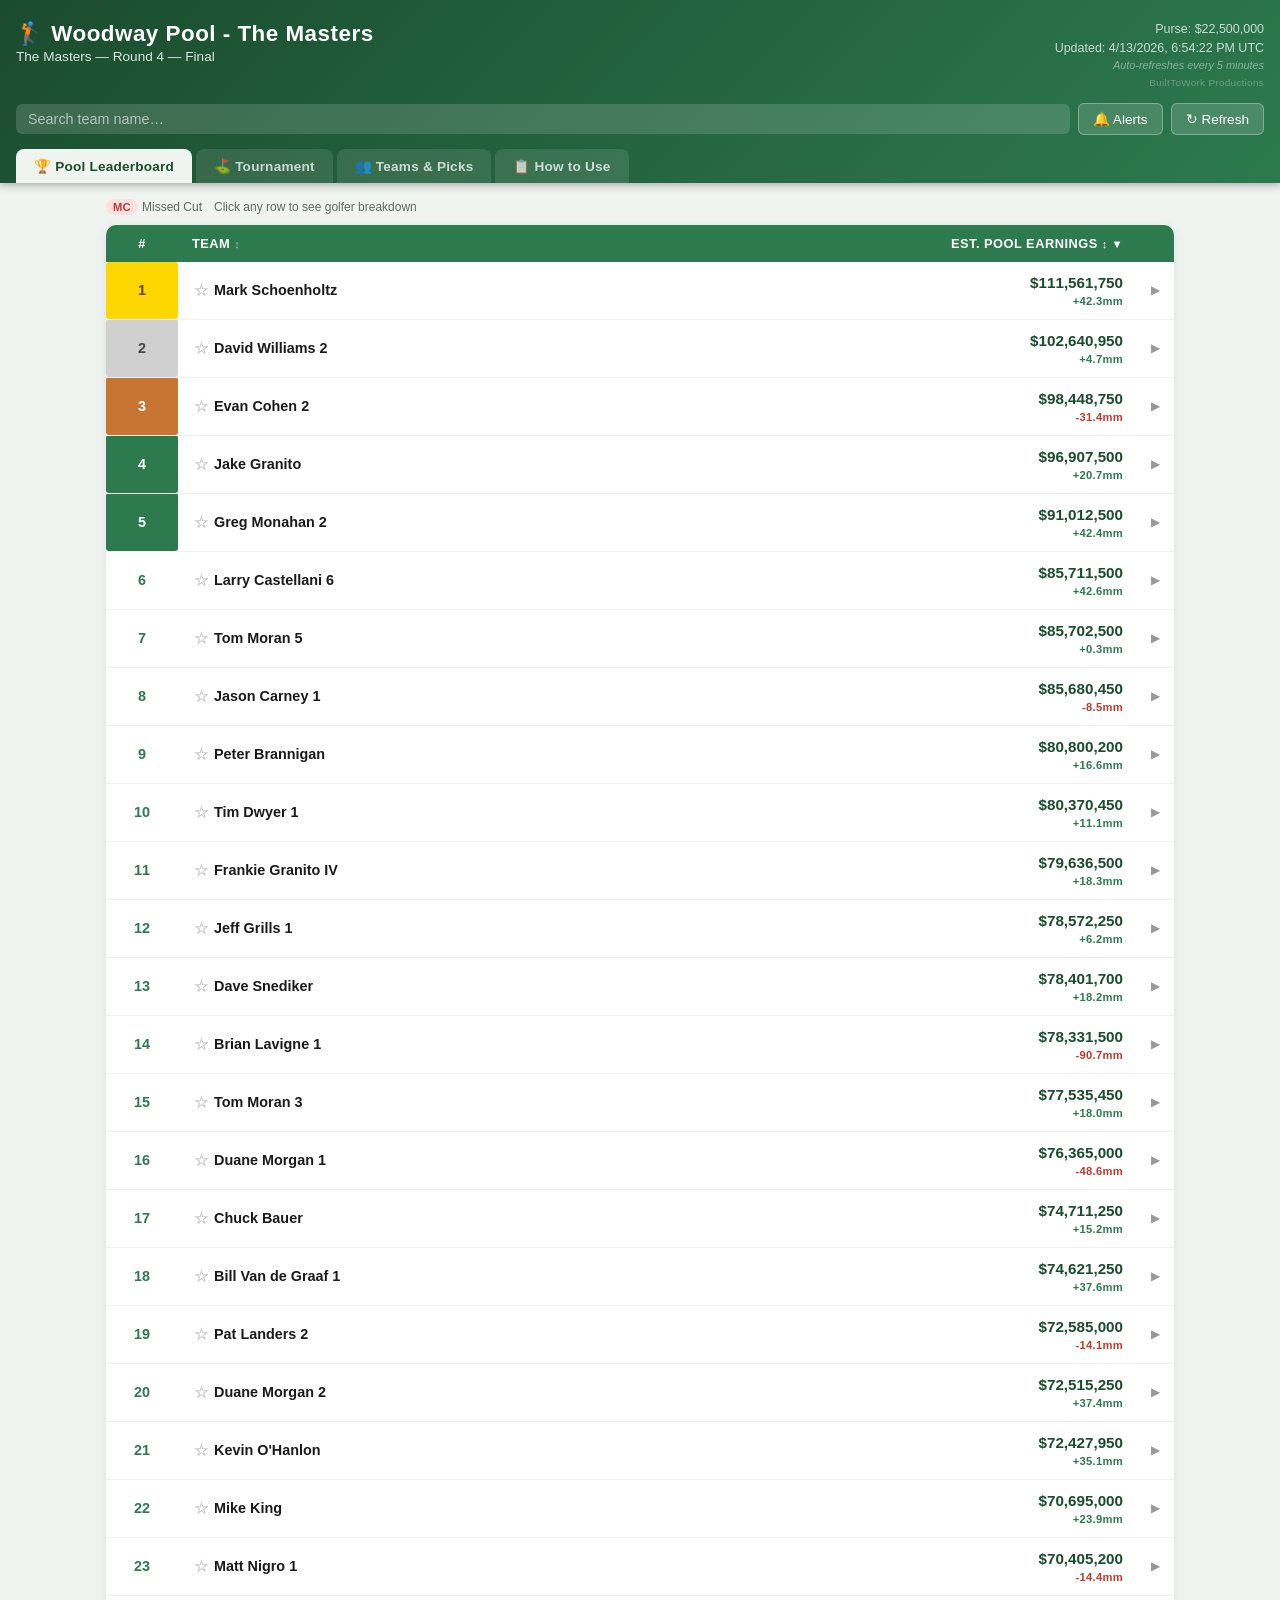
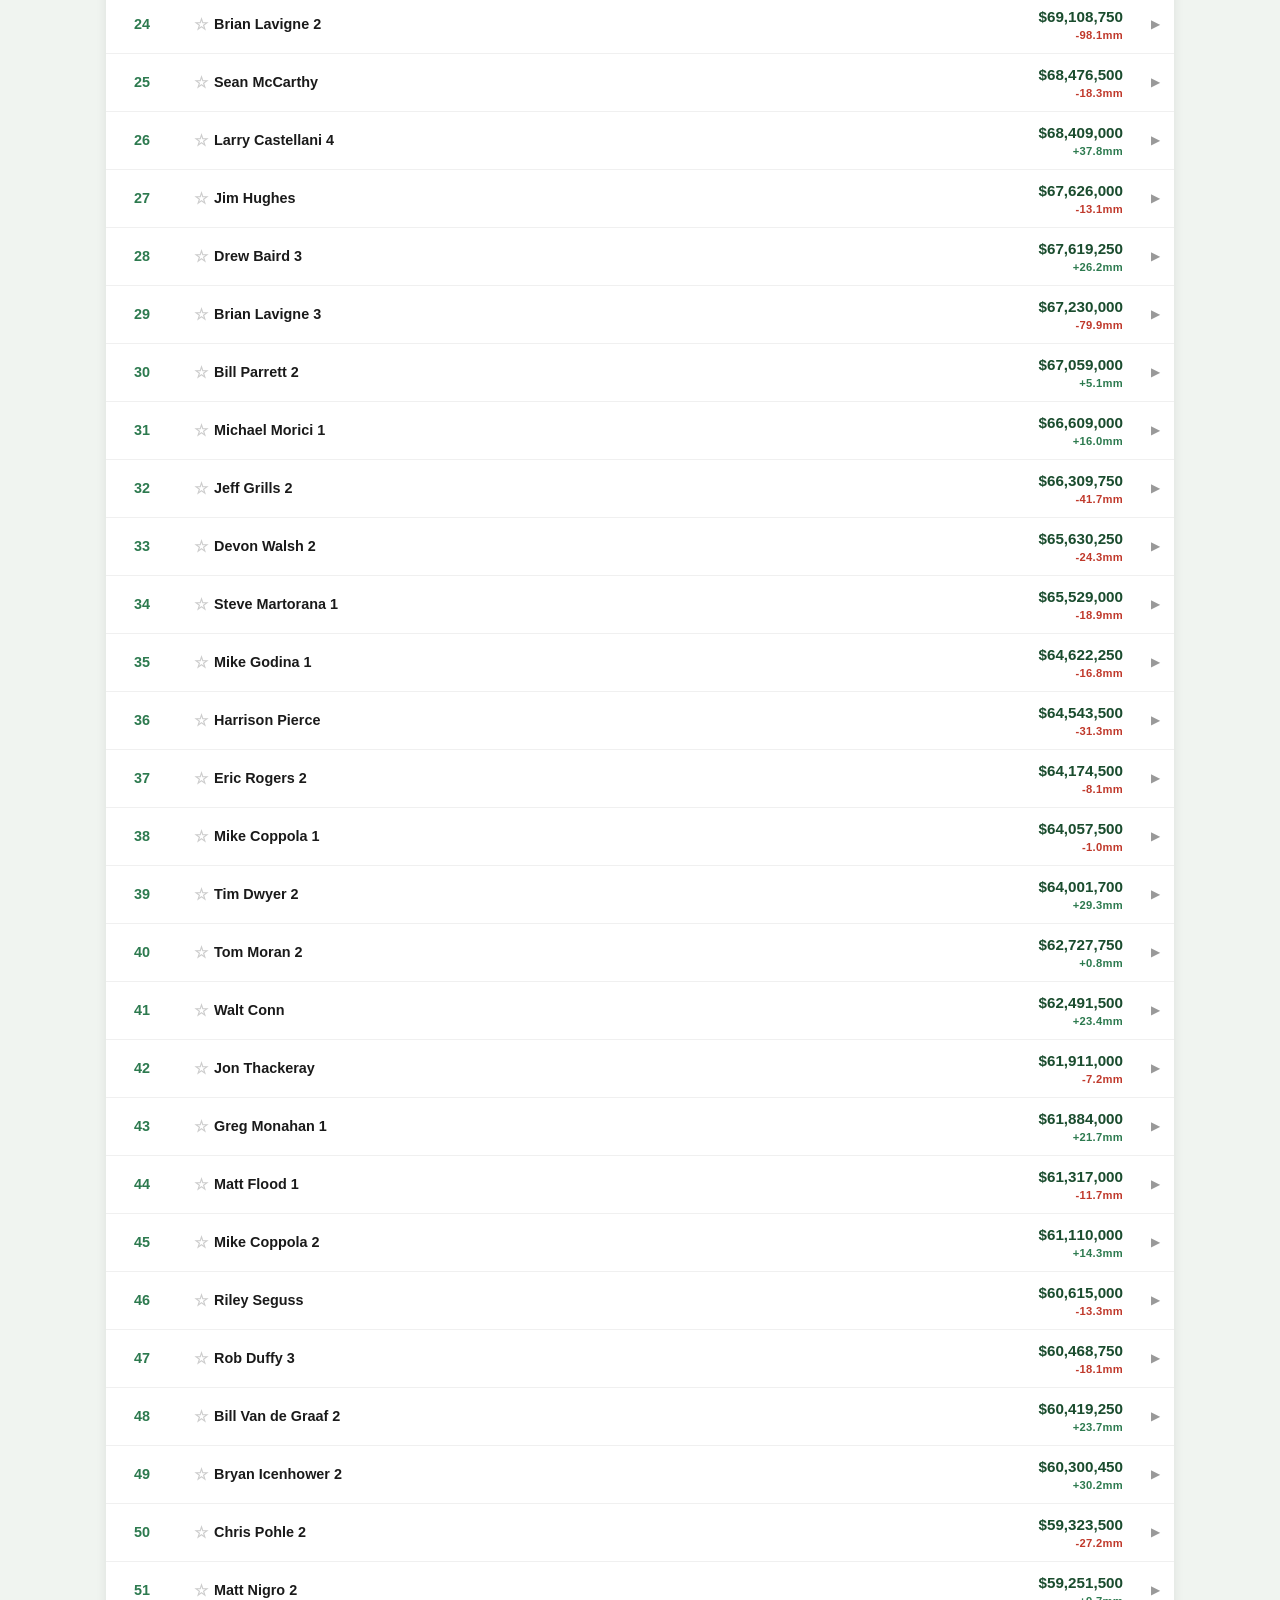
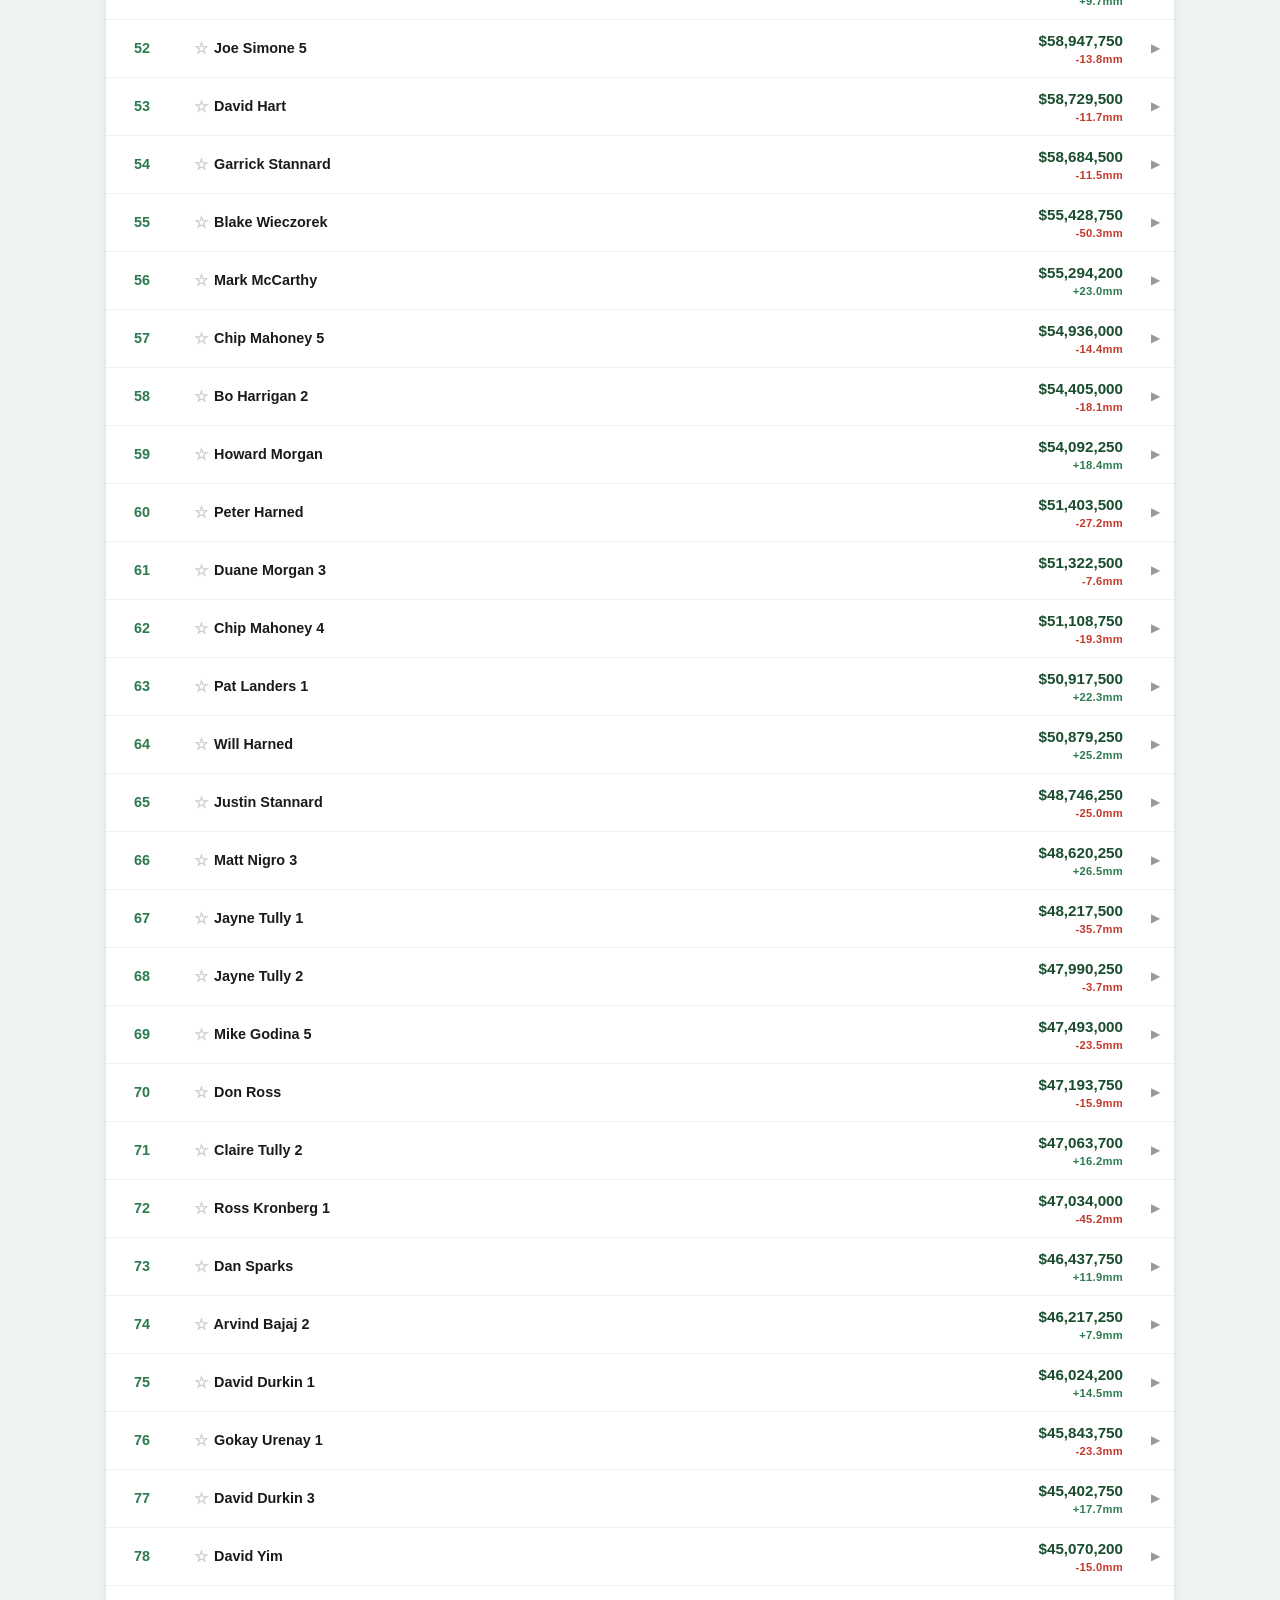
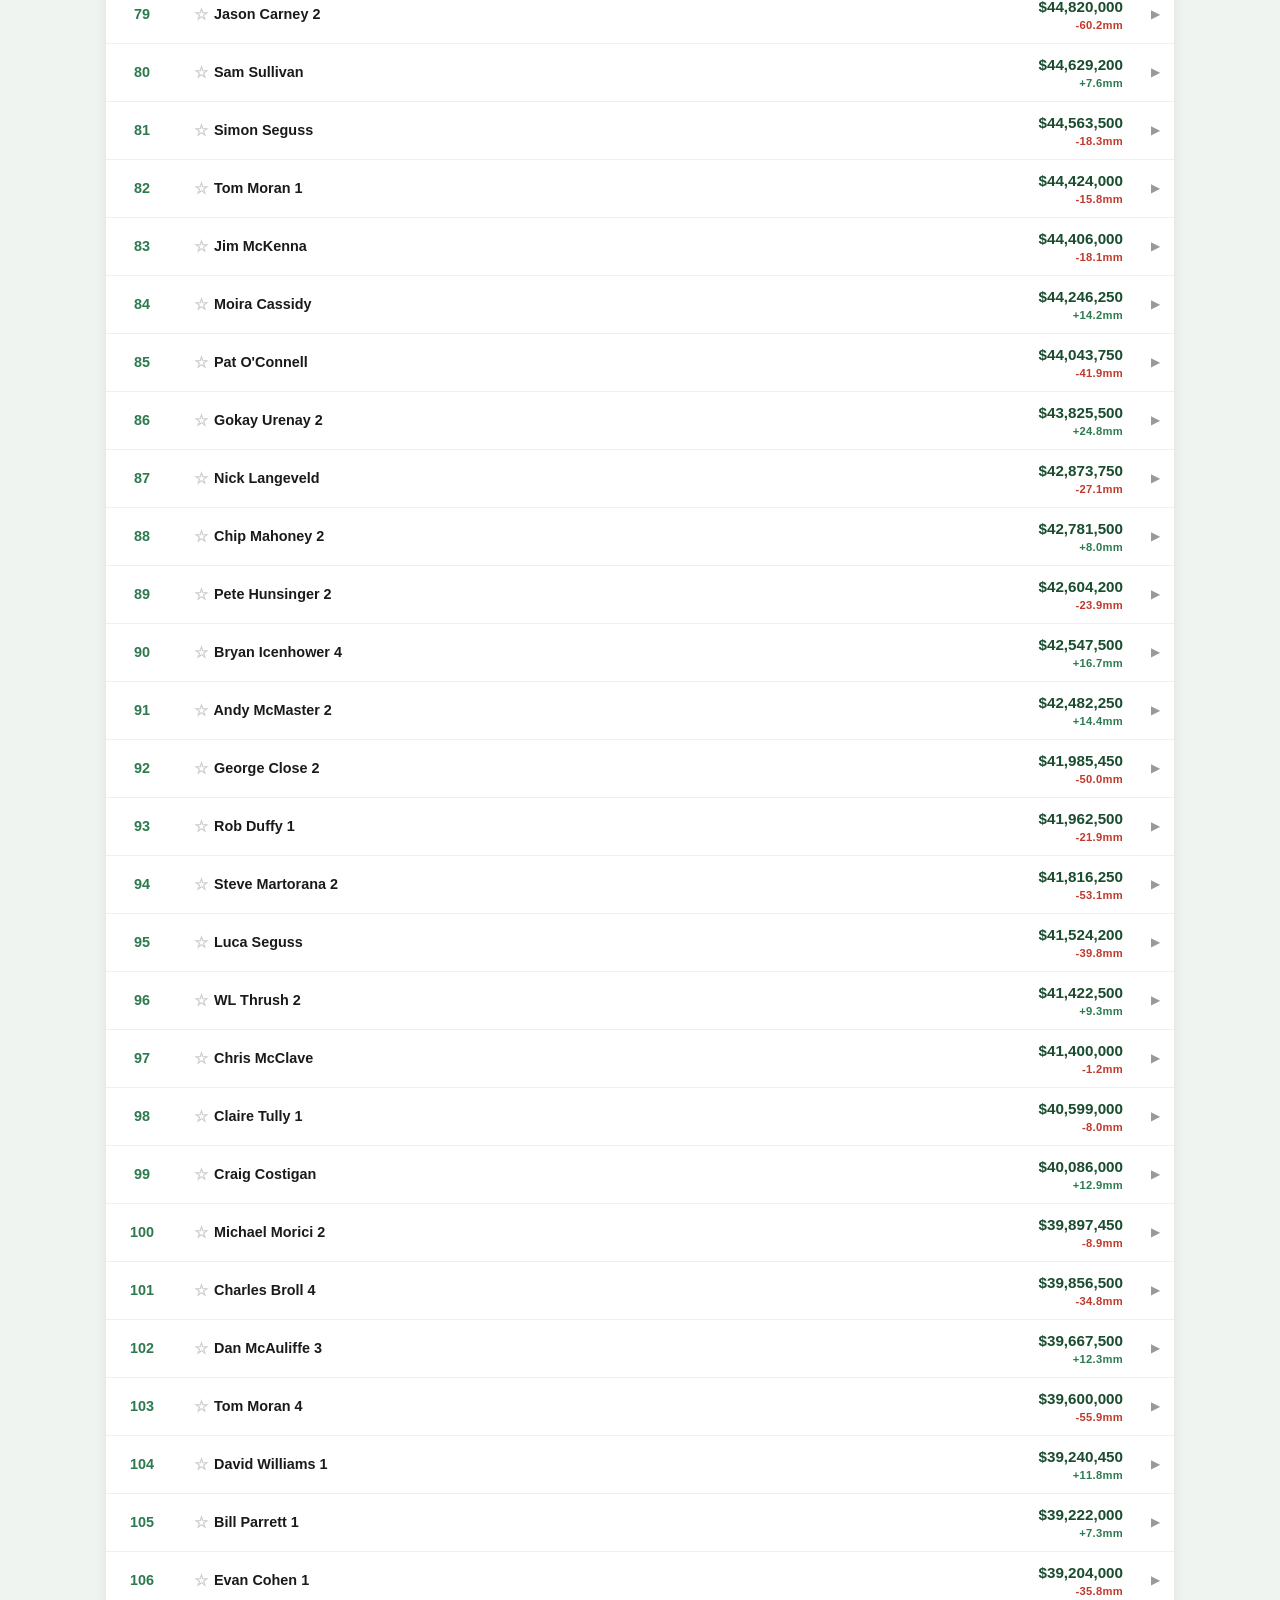
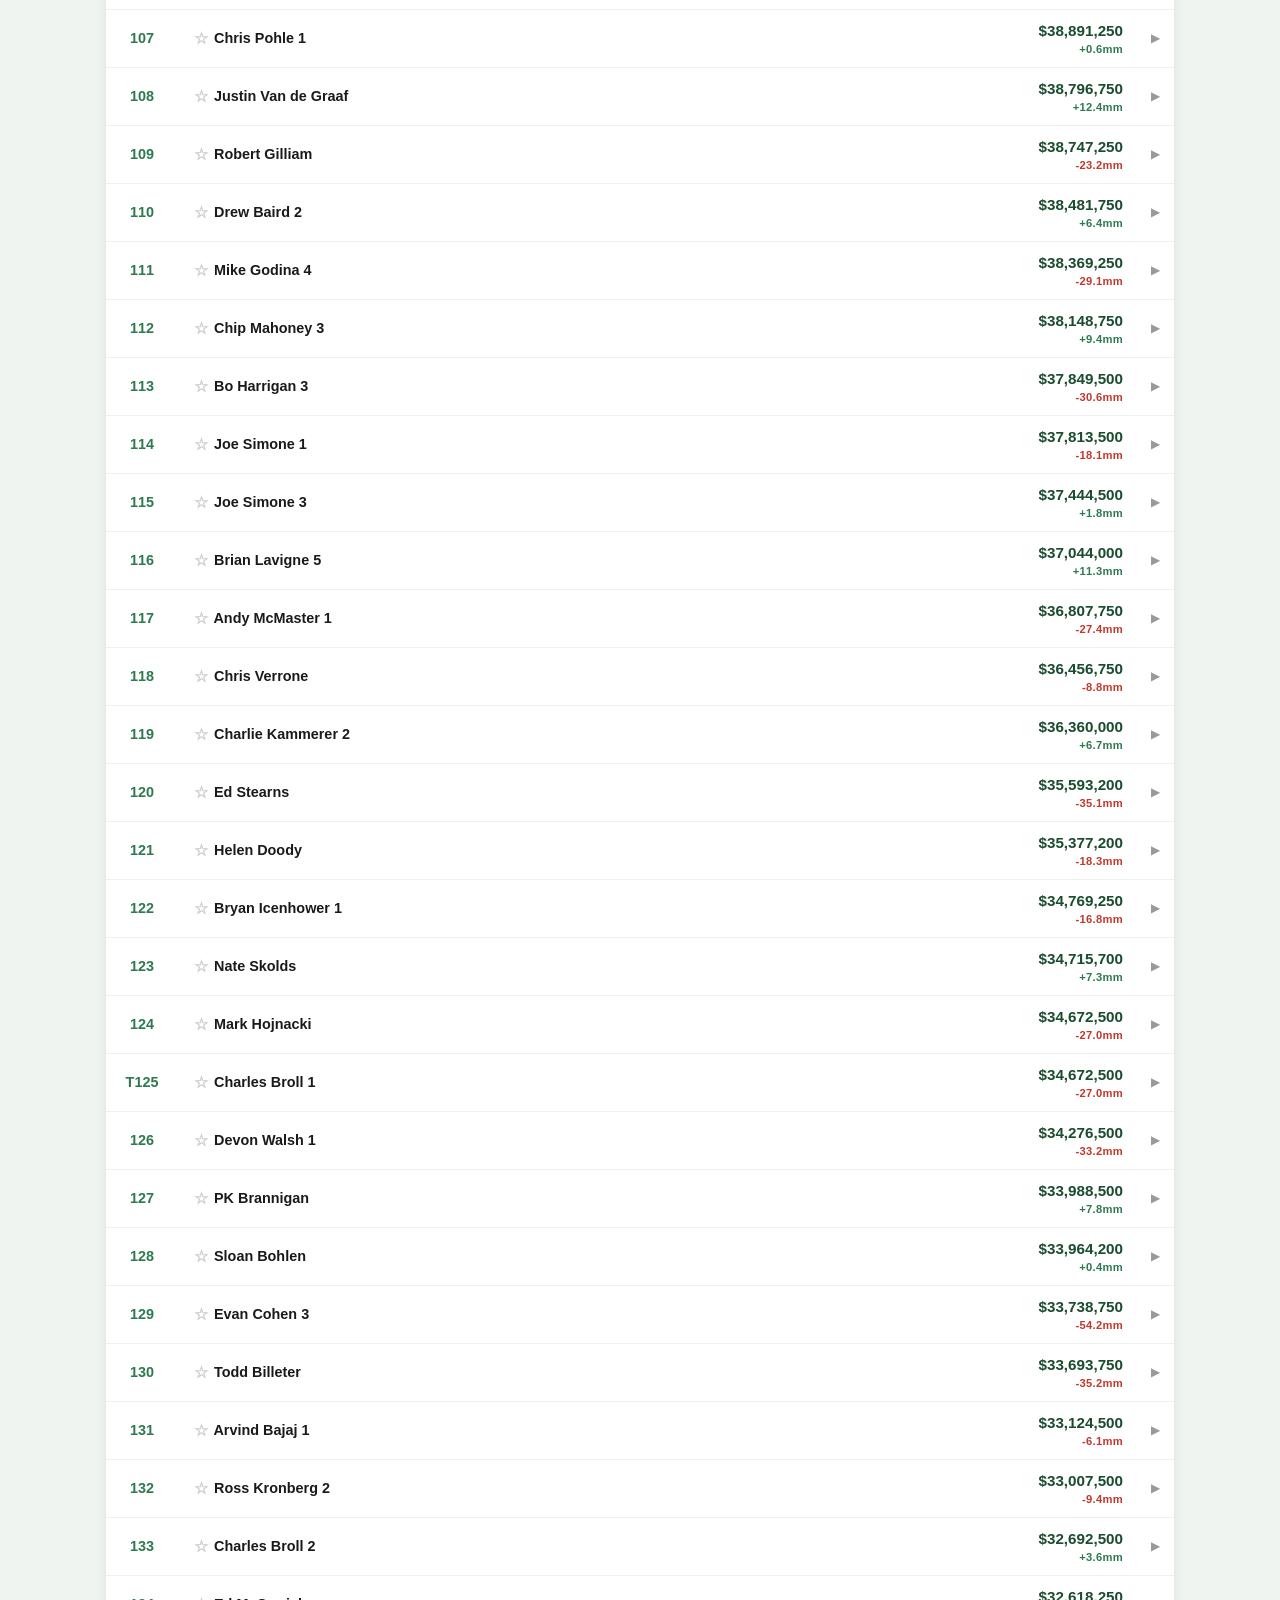
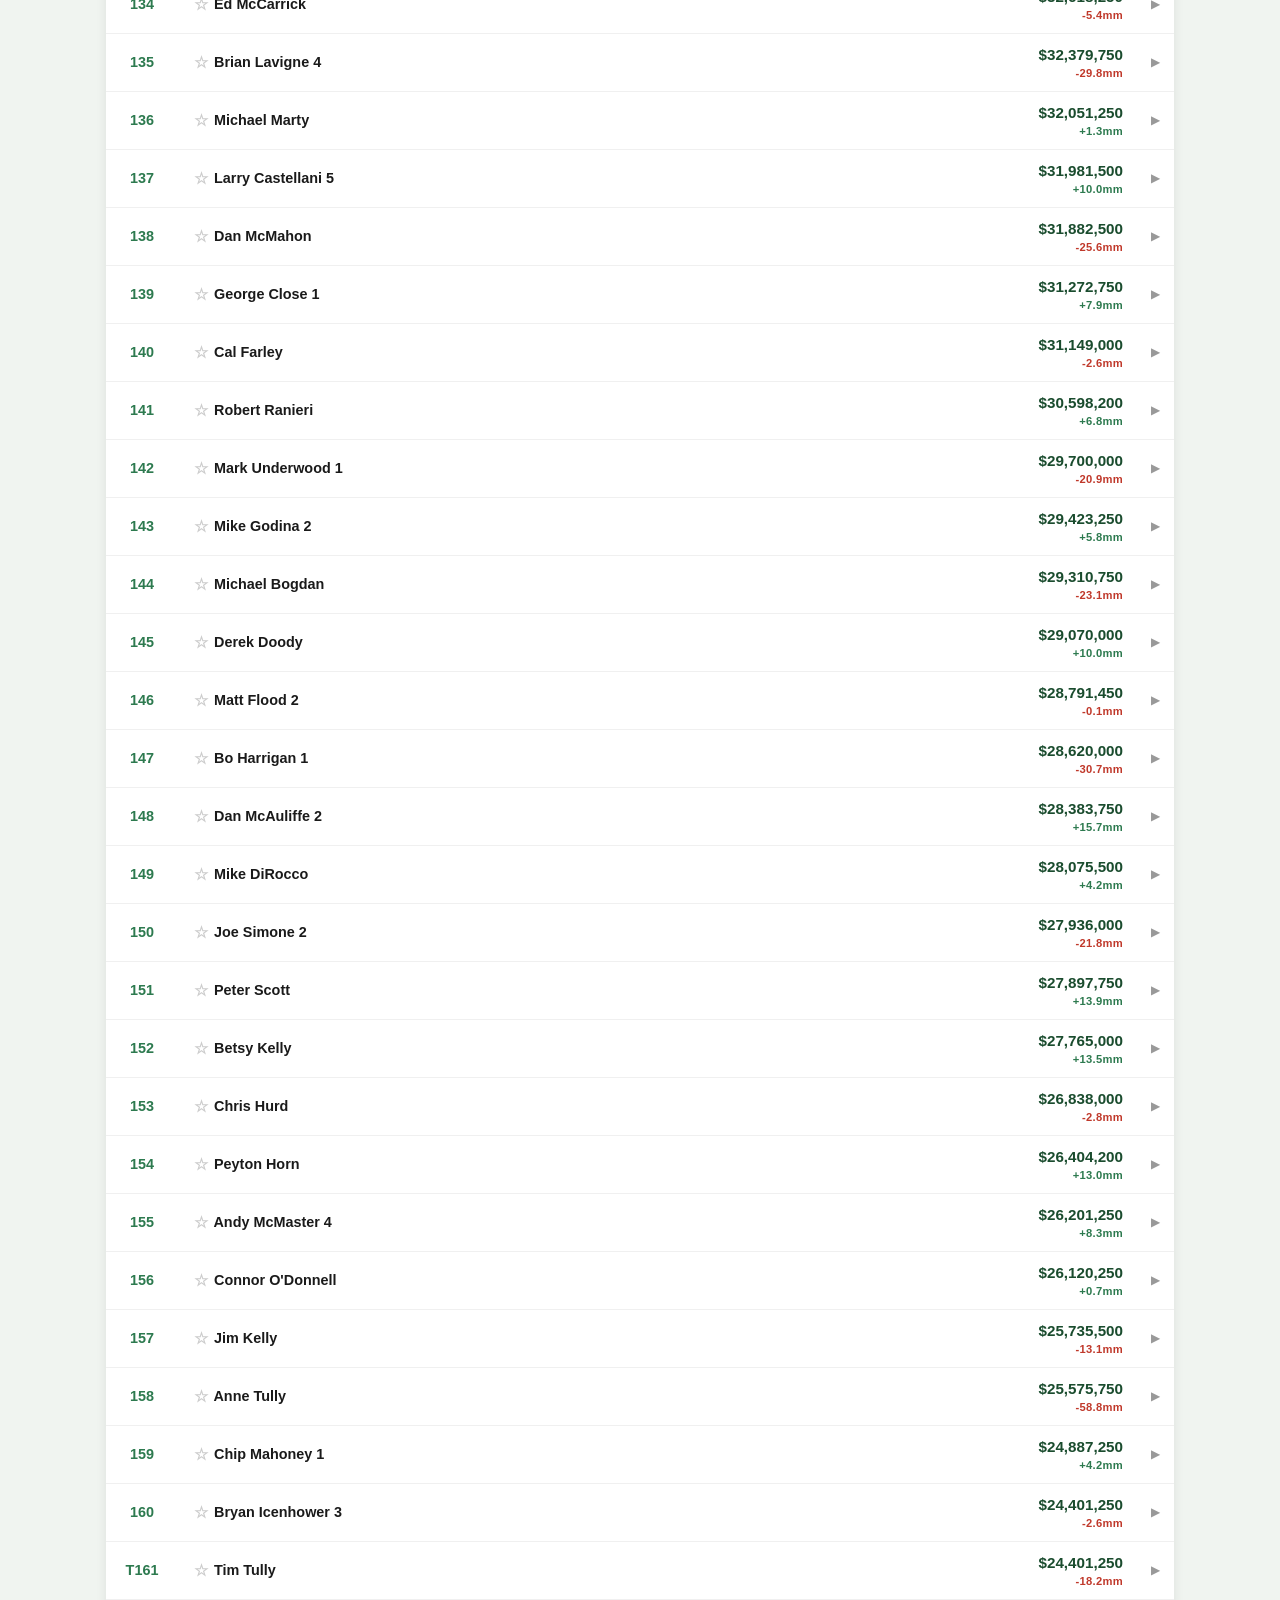
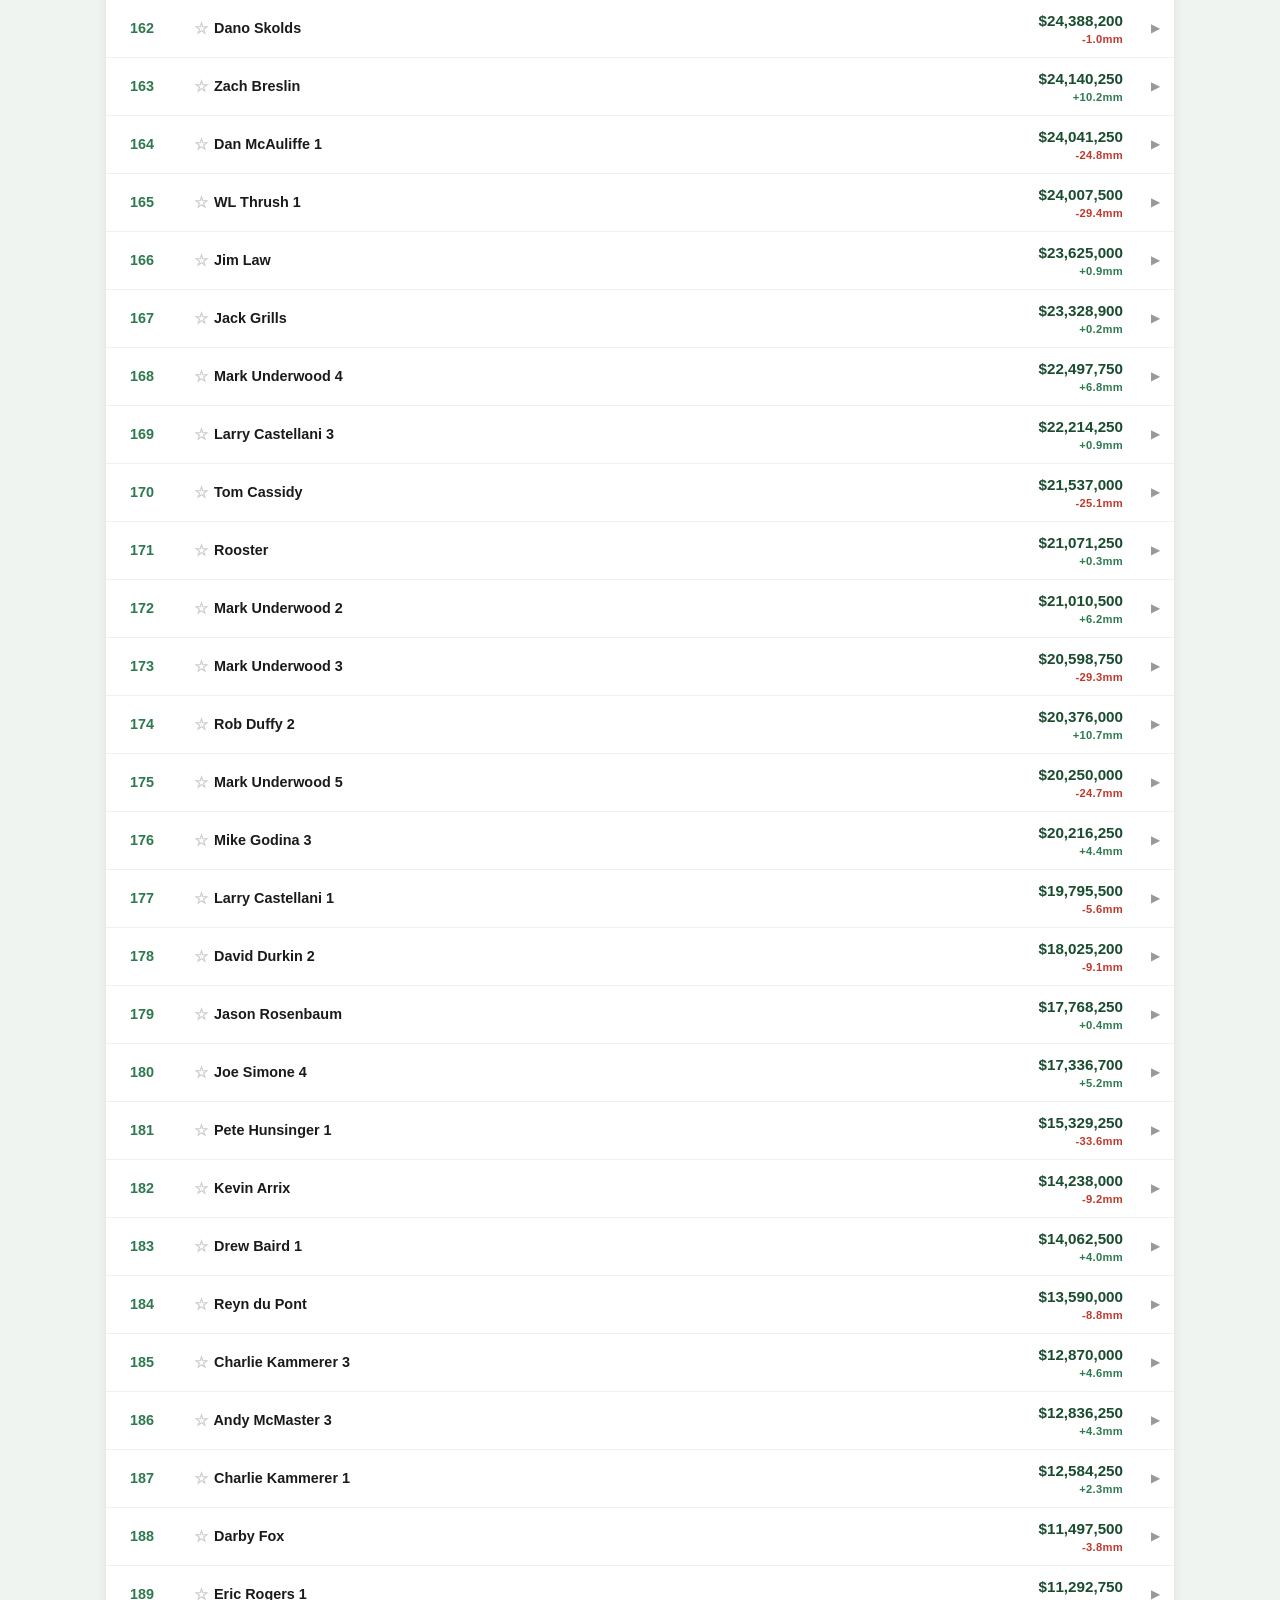
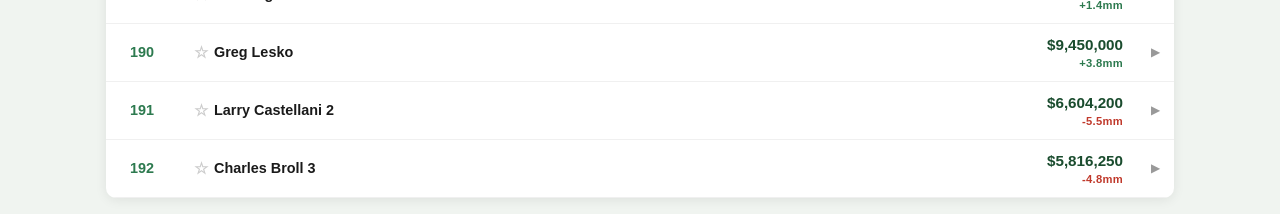
==== commit 792e108f: "Move BuiltToWork Productions to header, remove footer Co-Authored-By: Claude Sonnet 4.6 <noreply@ant" ====
--- a/index.html
+++ b/index.html
@@ -21,6 +21,7 @@
       <div id="purse-display"></div>
       <div id="last-updated"></div>
       <div class="auto-refresh-note">Auto-refreshes every 5 minutes</div>
+      <div class="built-by-note">BuiltToWork Productions</div>
     </div>
   </div>
   <div class="header-controls">
@@ -253,11 +254,6 @@
 
 </main>
 
-<footer>
-  Earnings are <em>estimates</em> based on current position &times; PGA Tour payout percentages.
-  Final payouts determined after tournament completion.
-  Data via ESPN. Auto-refreshes every 5 minutes.
-</footer>
 
 <div id="toast"></div>
 
@@ -271,6 +267,6 @@
   </div>
 </div>
 
-<script src="js/app.js?v=22"></script>
+<script src="js/app.js?v=24"></script>
 </body>
 </html>
--- a/css/style.css
+++ b/css/style.css
@@ -49,6 +49,12 @@
   font-size: 0.68rem;
   opacity: 0.6;
   font-style: italic;
+}
+.built-by-note {
+  font-size: 0.62rem;
+  opacity: 0.4;
+  letter-spacing: 0.3px;
+  margin-top: 2px;
 }
 
 .header-controls {
@@ -809,40 +815,24 @@
   color: #1a4c2e;
 }
 
-.insight-btn-bar {
-  display: flex;
-  align-items: center;
+.insight-header {
+  font-size: 0.82rem;
+  font-weight: 700;
+  color: #1a4c2e;
+  margin-bottom: 8px;
+}
+
+.insight-line {
+  display: flex;
+  align-items: flex-start;
   gap: 6px;
-  margin-bottom: 8px;
-  flex-wrap: wrap;
-}
-
-.insight-btn-label {
-  font-size: 0.78rem;
-  font-weight: 600;
-  color: #1a4c2e;
-  margin-right: 4px;
-}
-
-.insight-btn {
-  padding: 3px 10px;
-  font-size: 0.72rem;
-  font-weight: 600;
-  border: 1px solid #2d7a4f;
-  border-radius: 12px;
-  background: #fff;
-  color: #2d7a4f;
-  cursor: pointer;
-  transition: all 0.15s ease;
-}
-
-.insight-btn:hover {
-  background: #e8f5e9;
-}
-
-.insight-btn.active {
-  background: #2d7a4f;
-  color: #fff;
+  margin-bottom: 6px;
+  font-size: 0.82rem;
+  line-height: 1.4;
+}
+
+.insight-line:last-child {
+  margin-bottom: 0;
 }
 
 /* ─── Responsive ─────────────────────────────────────────────────────────────  */
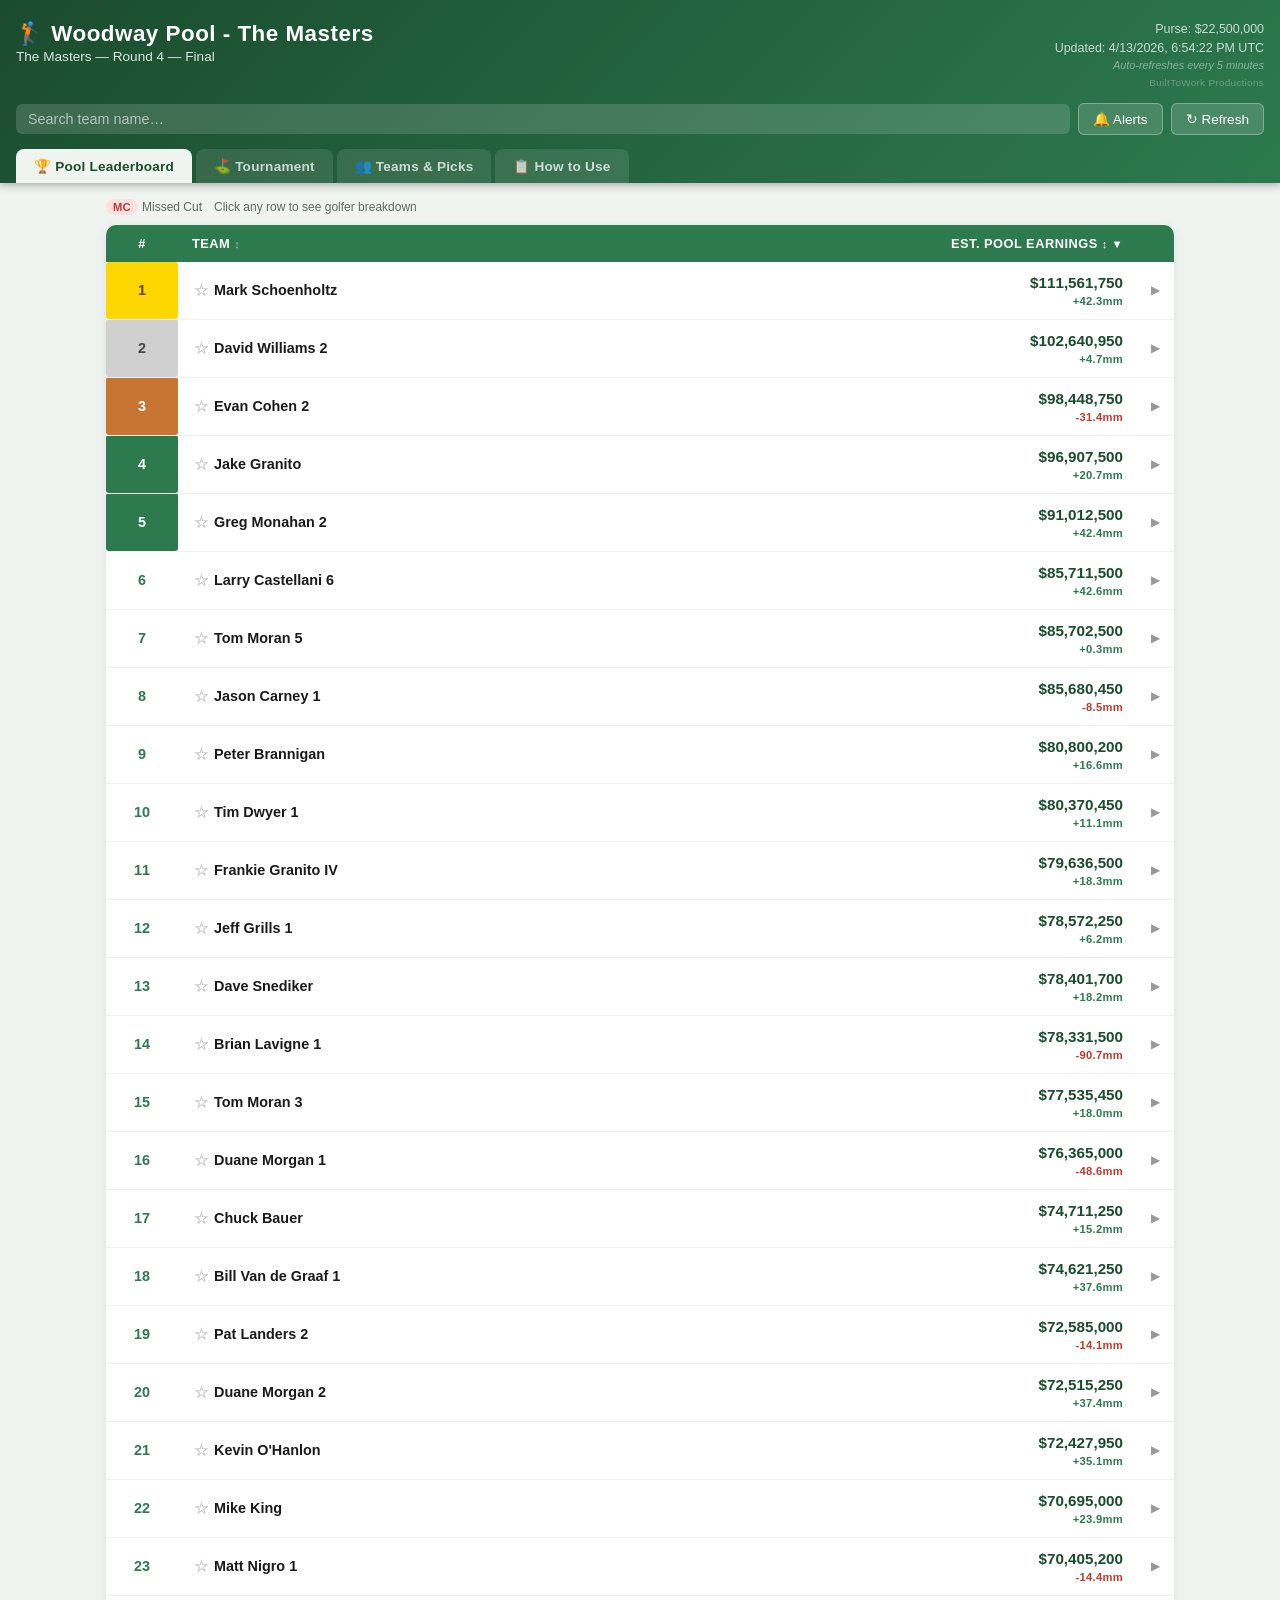
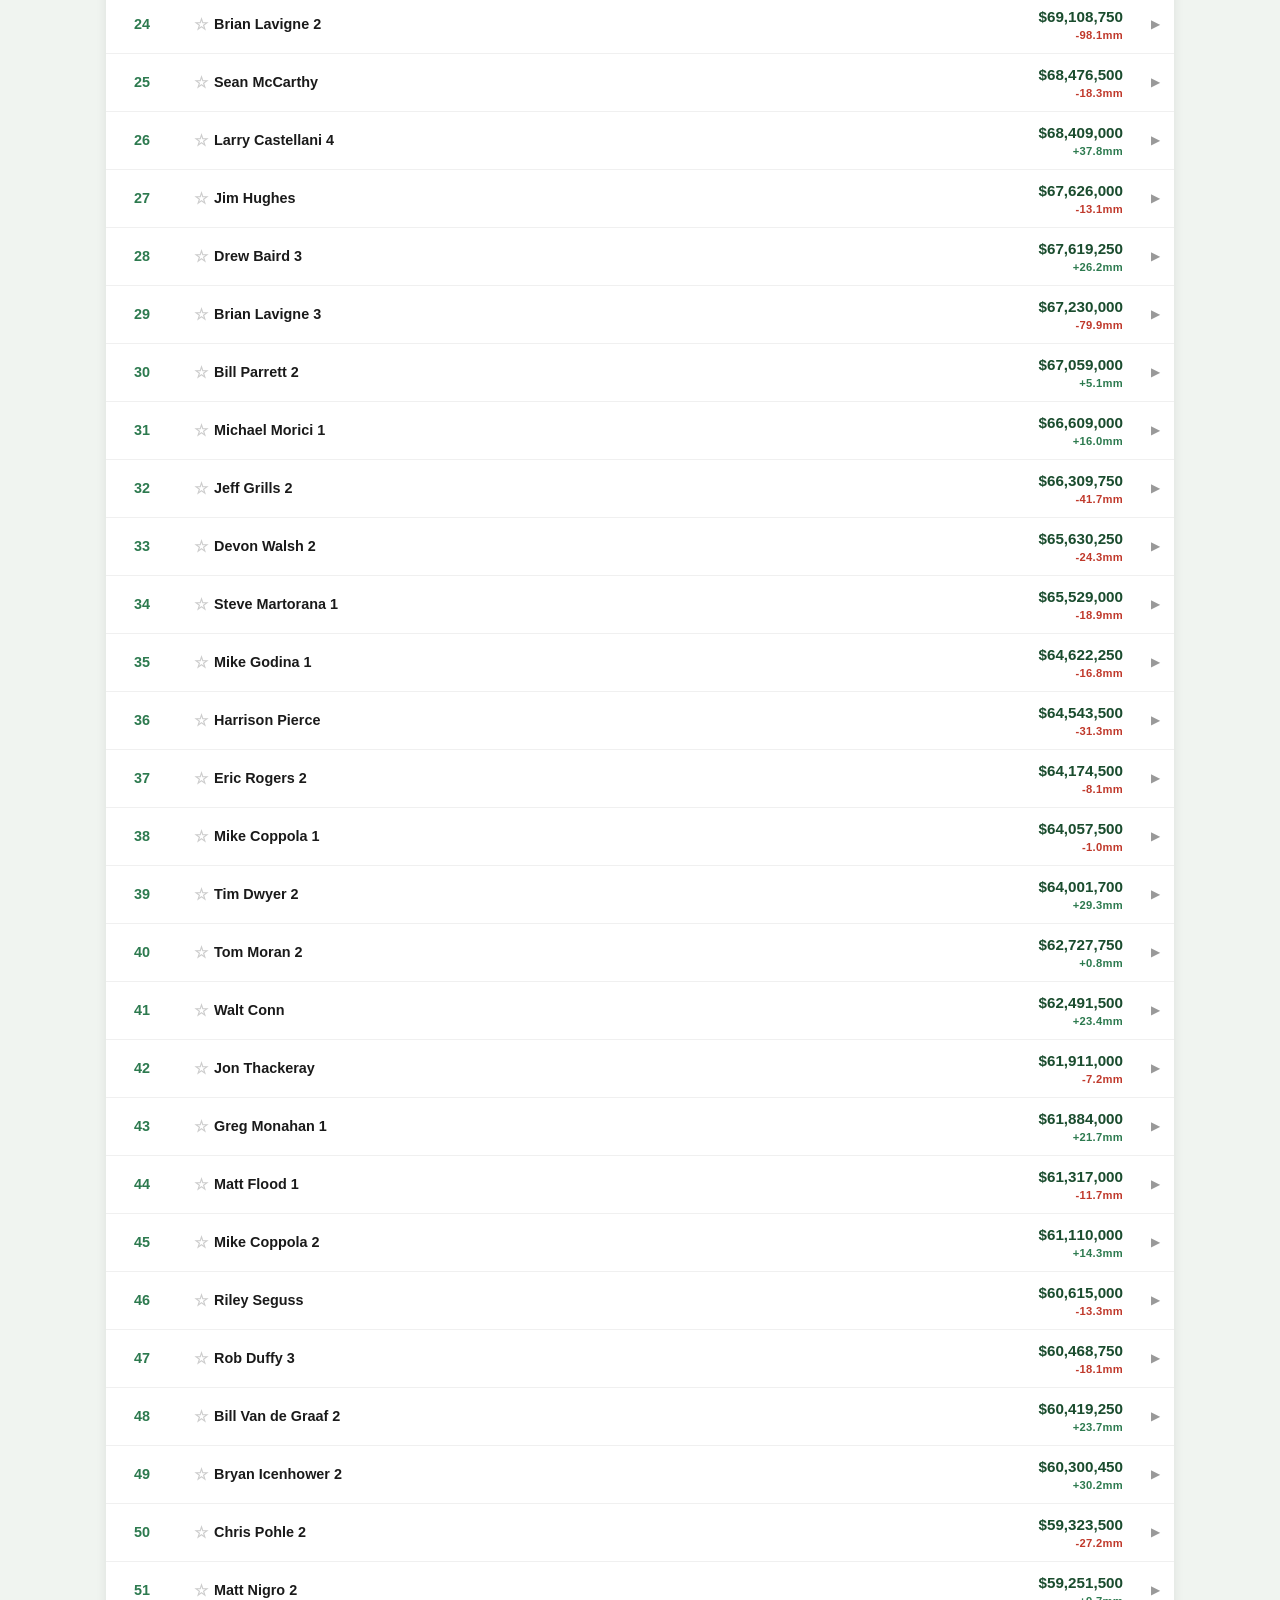
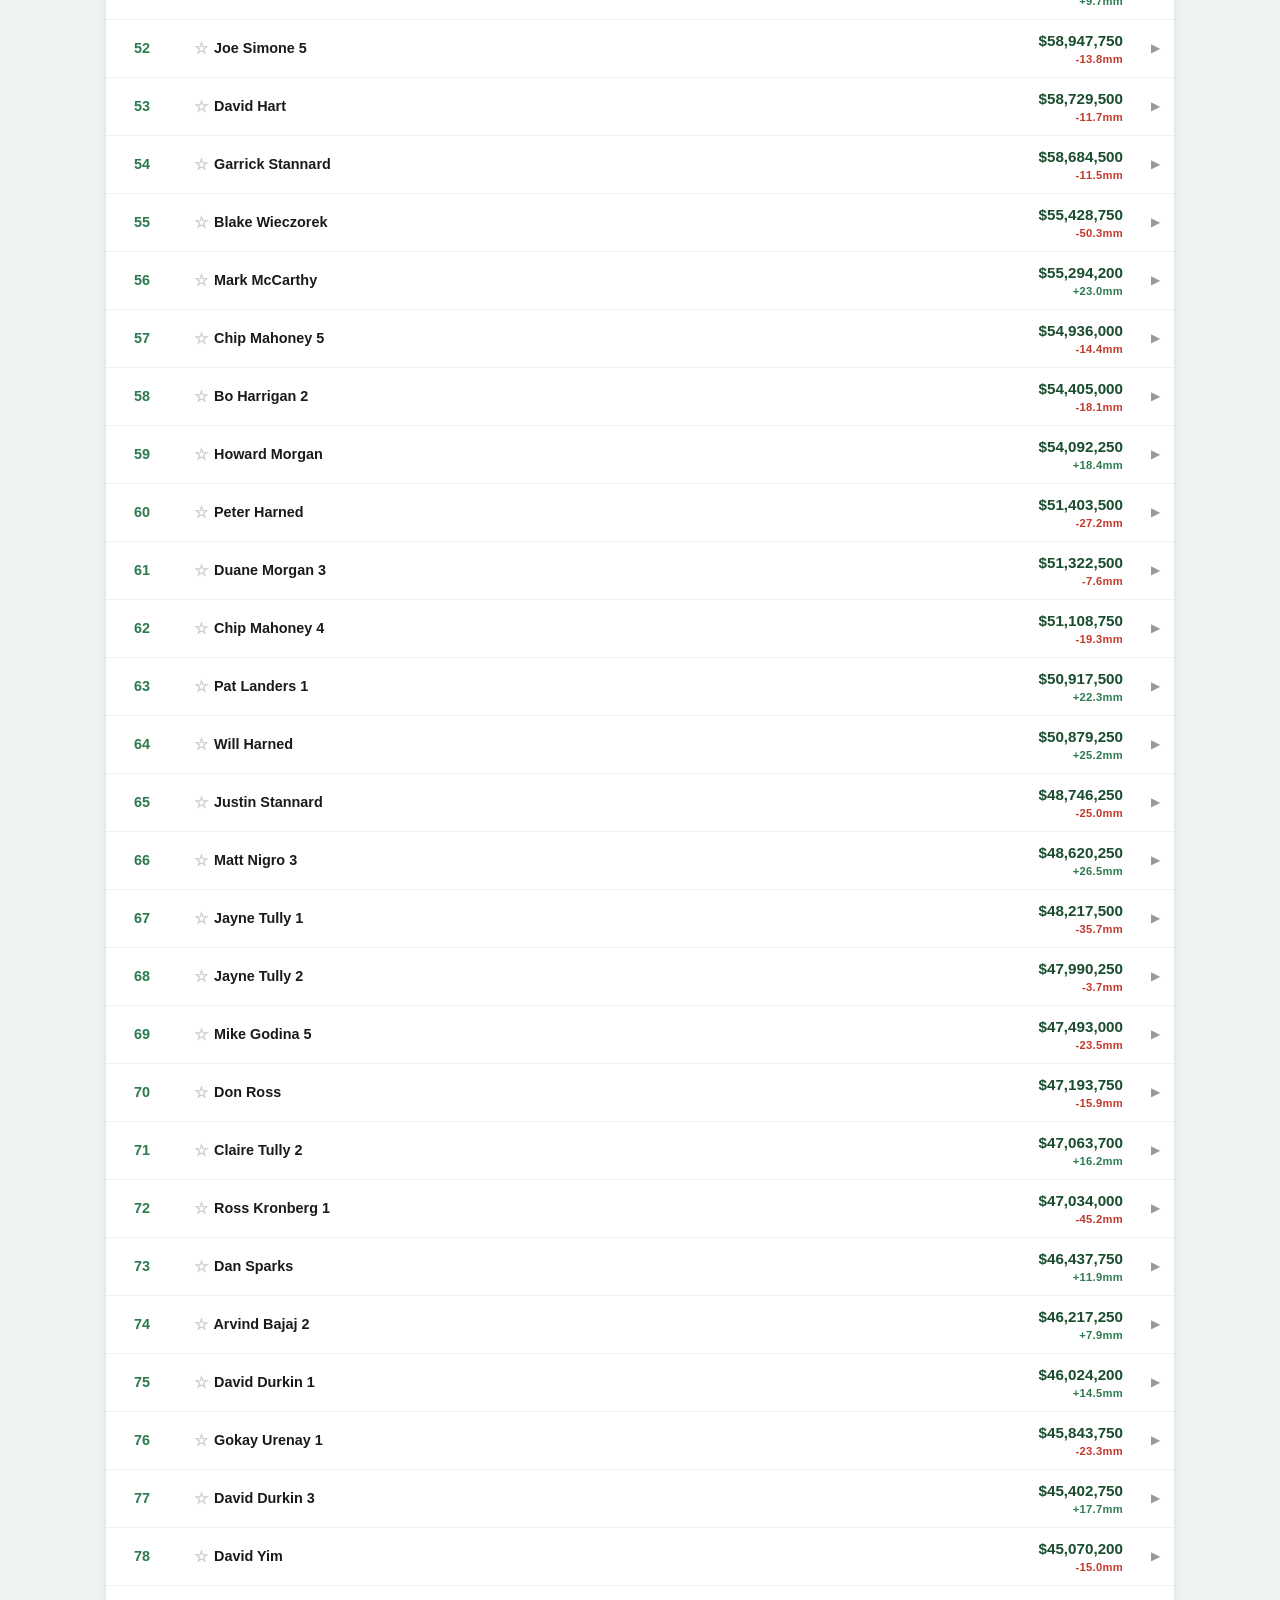
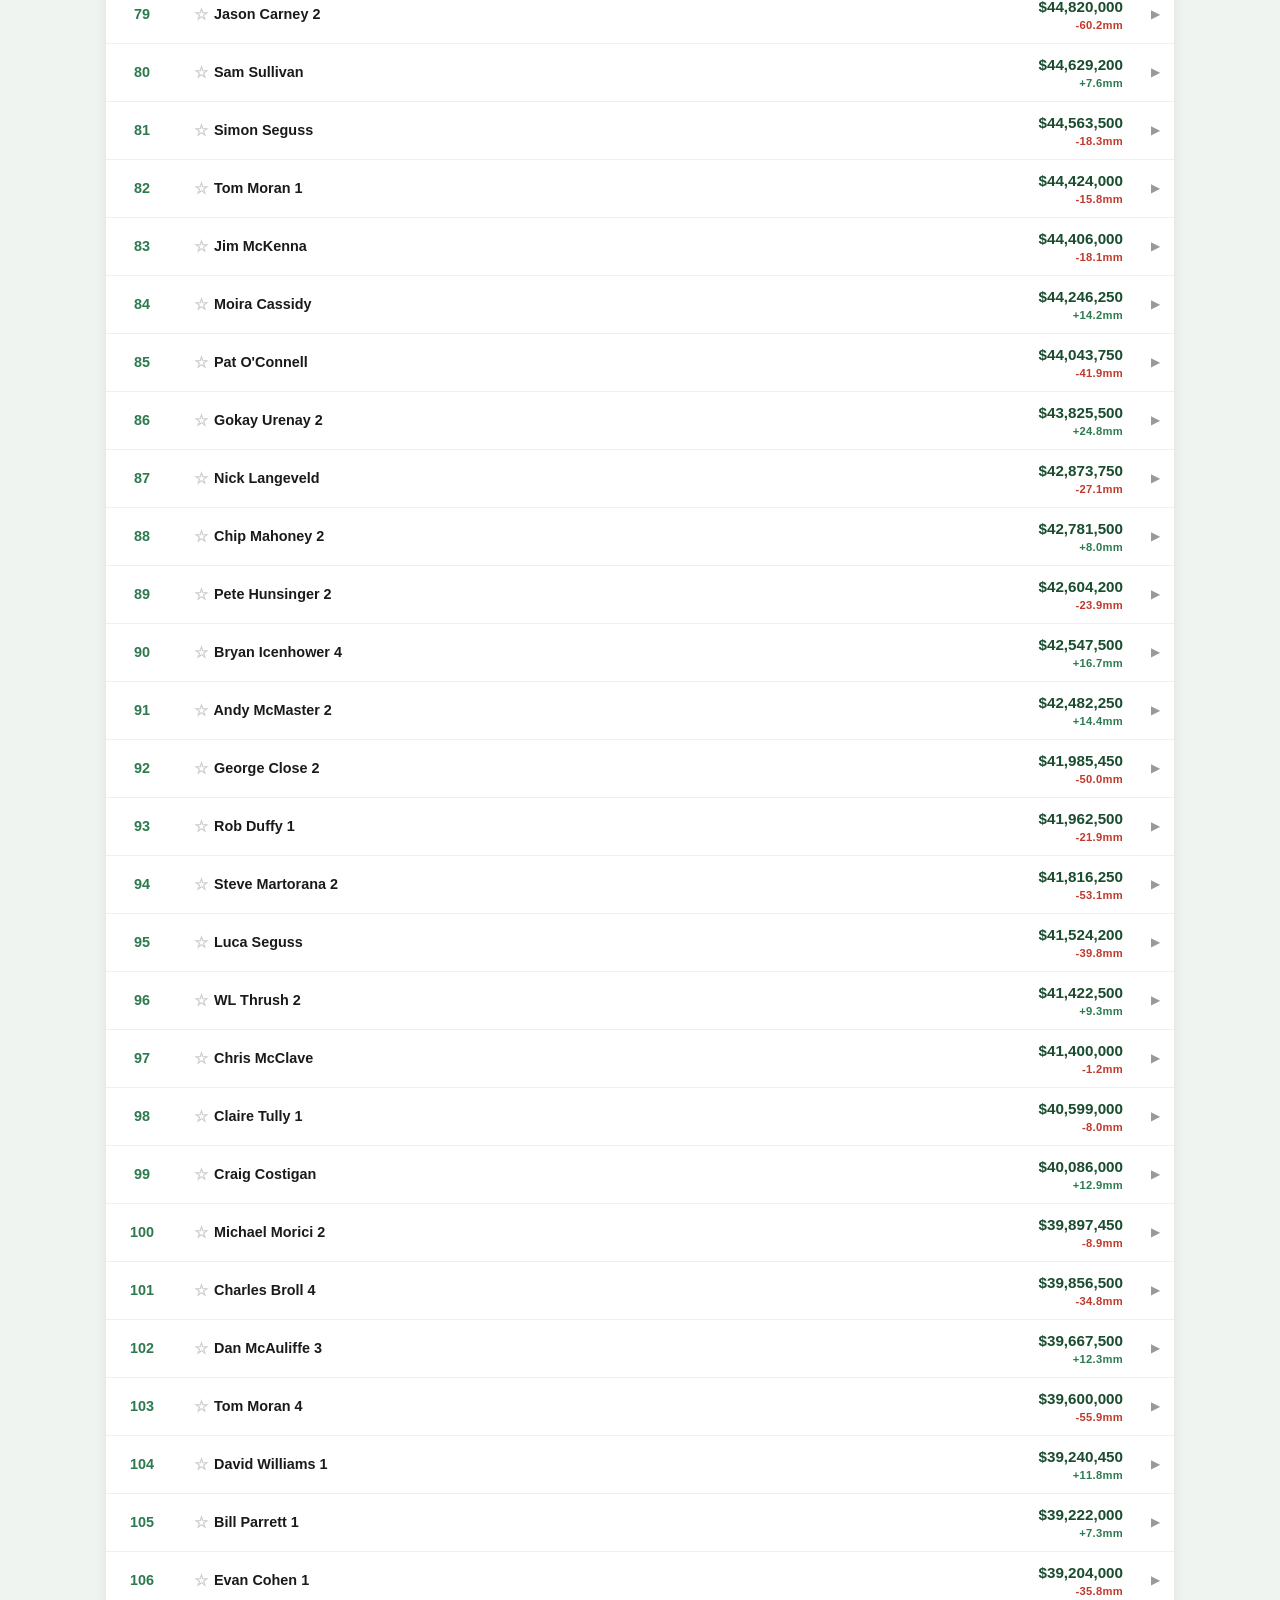
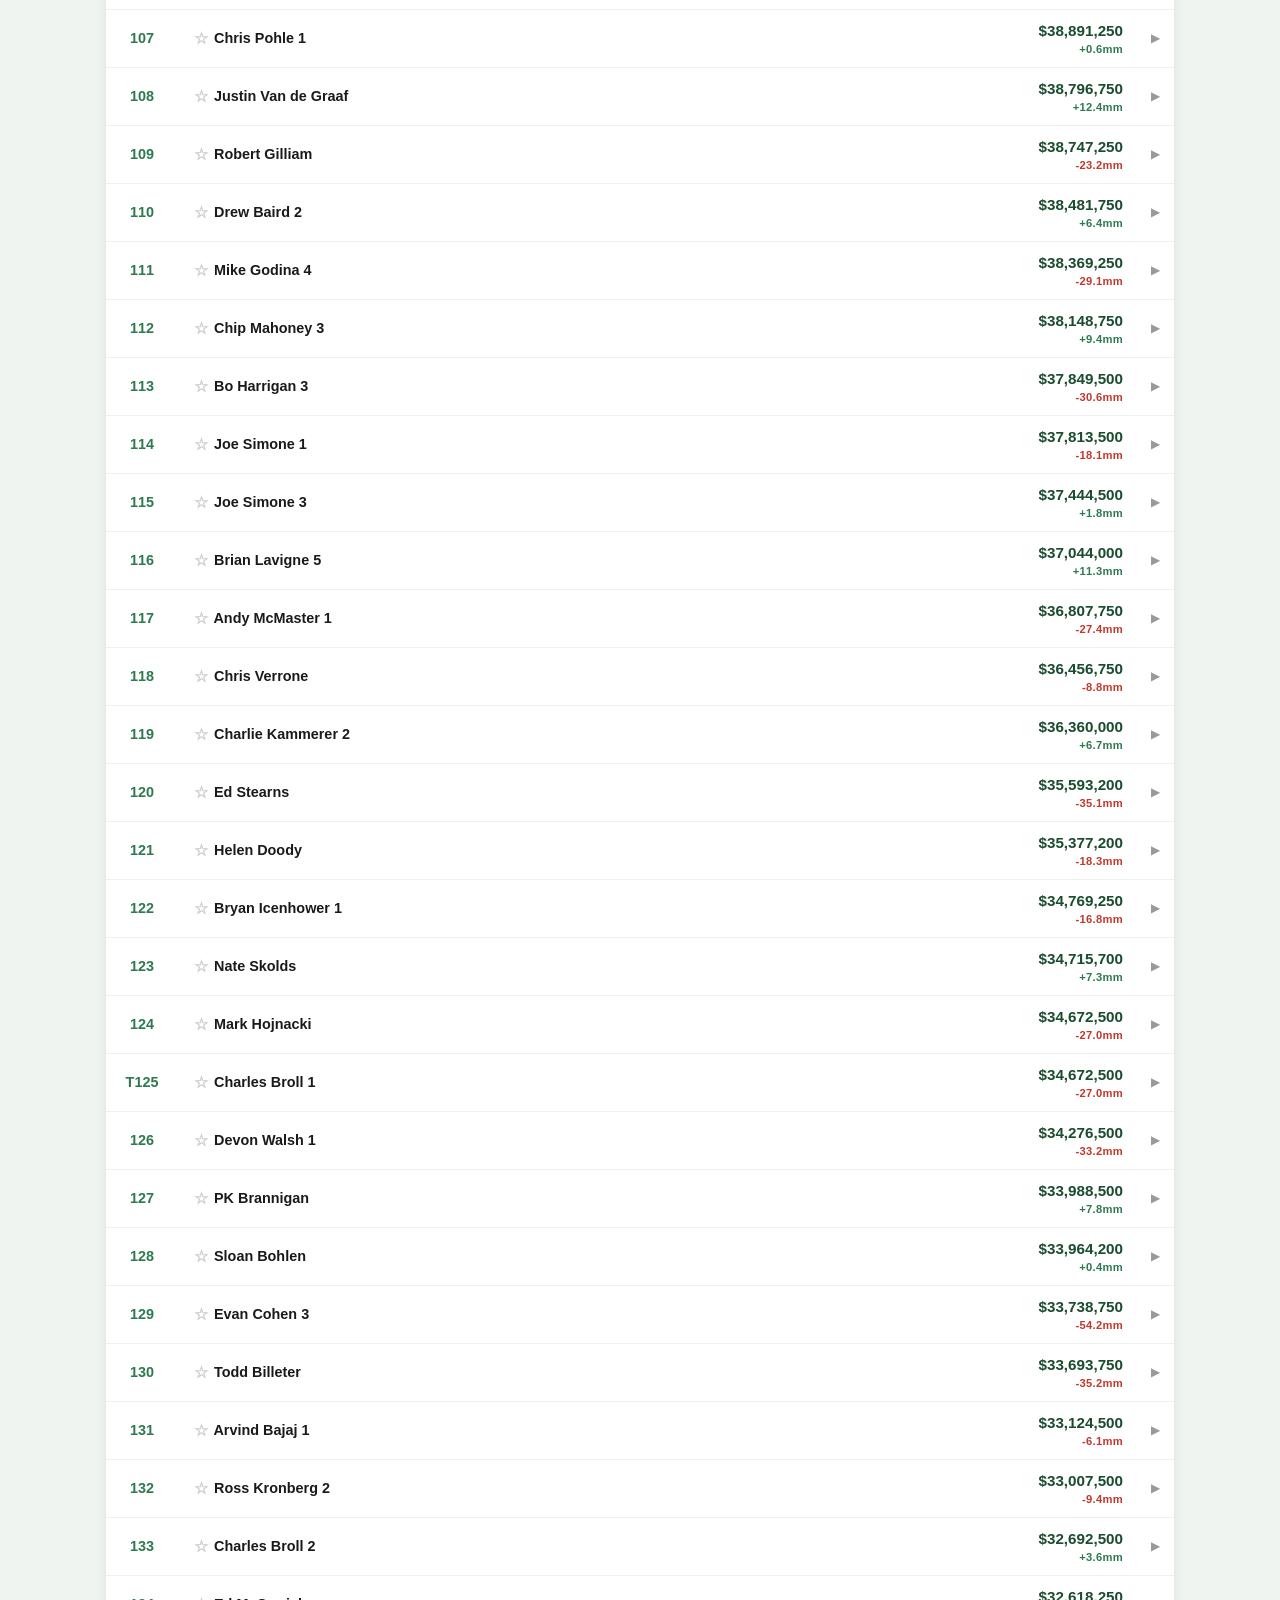
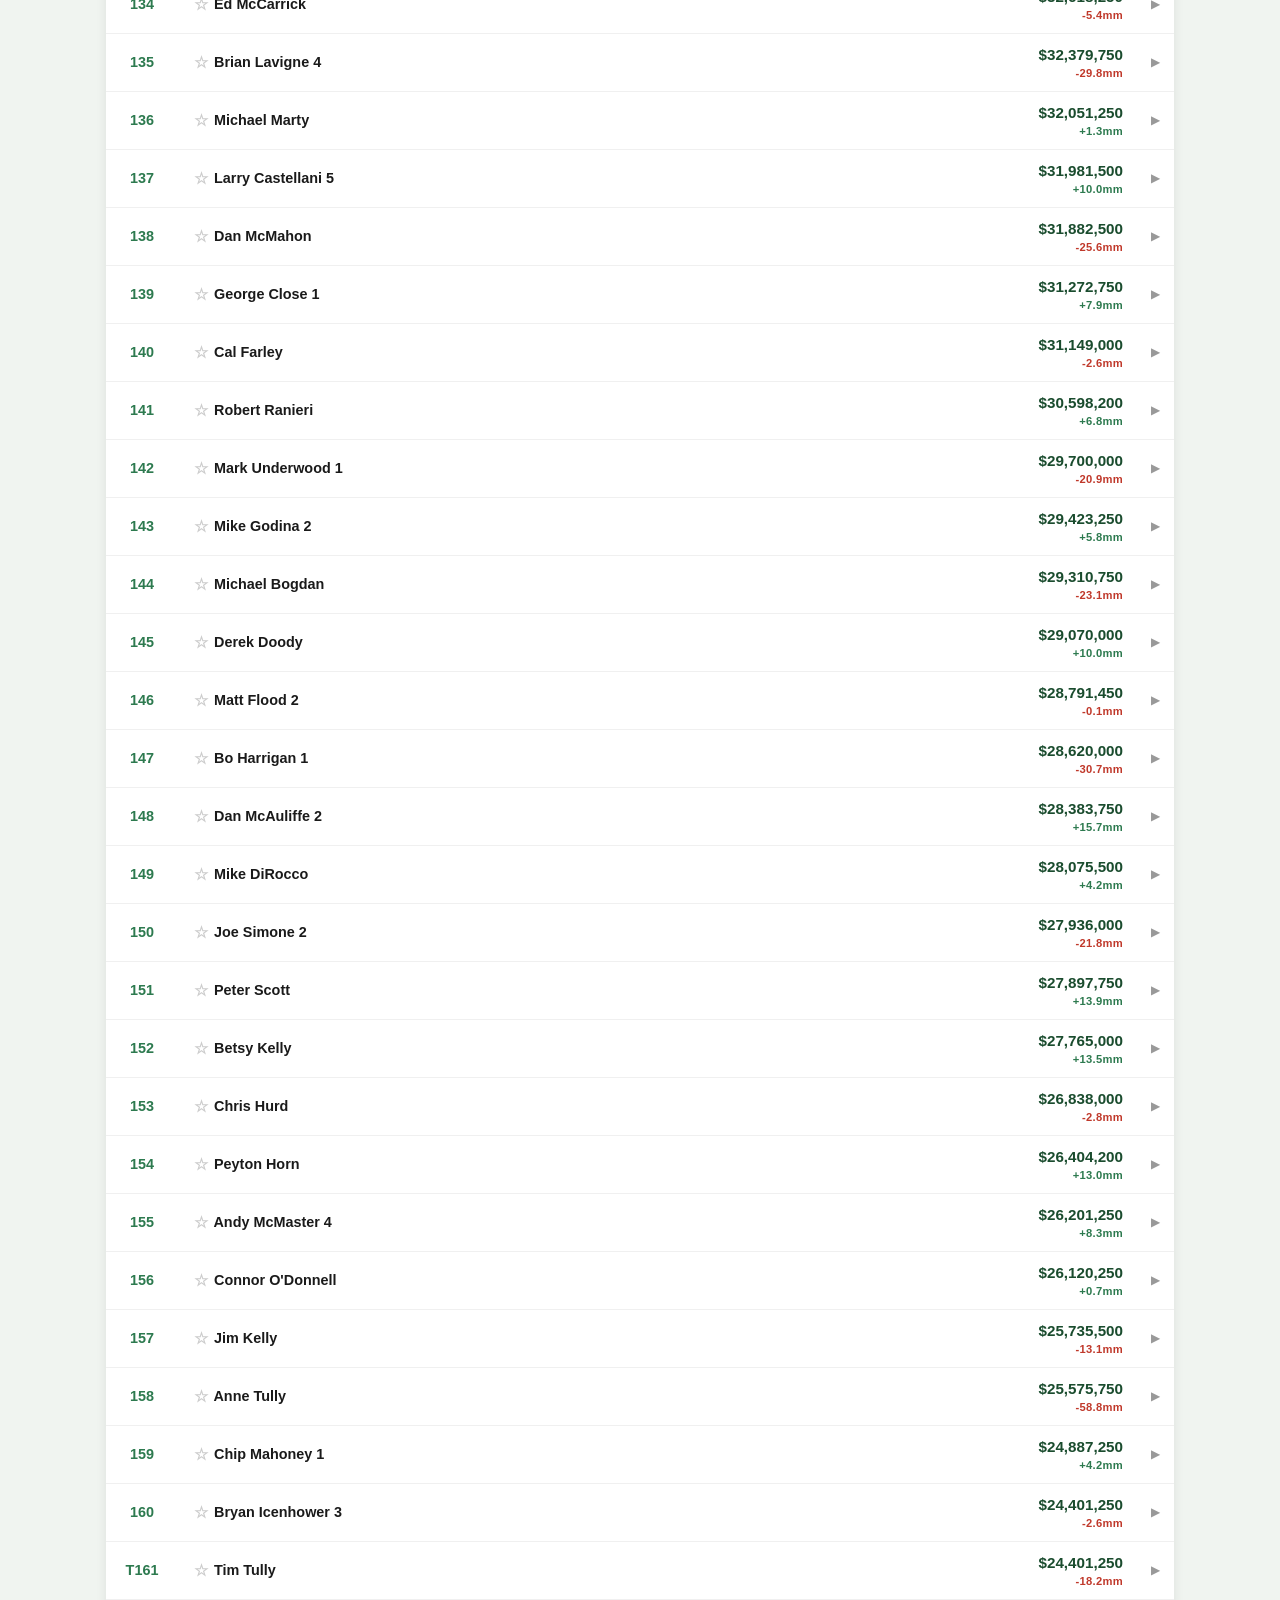
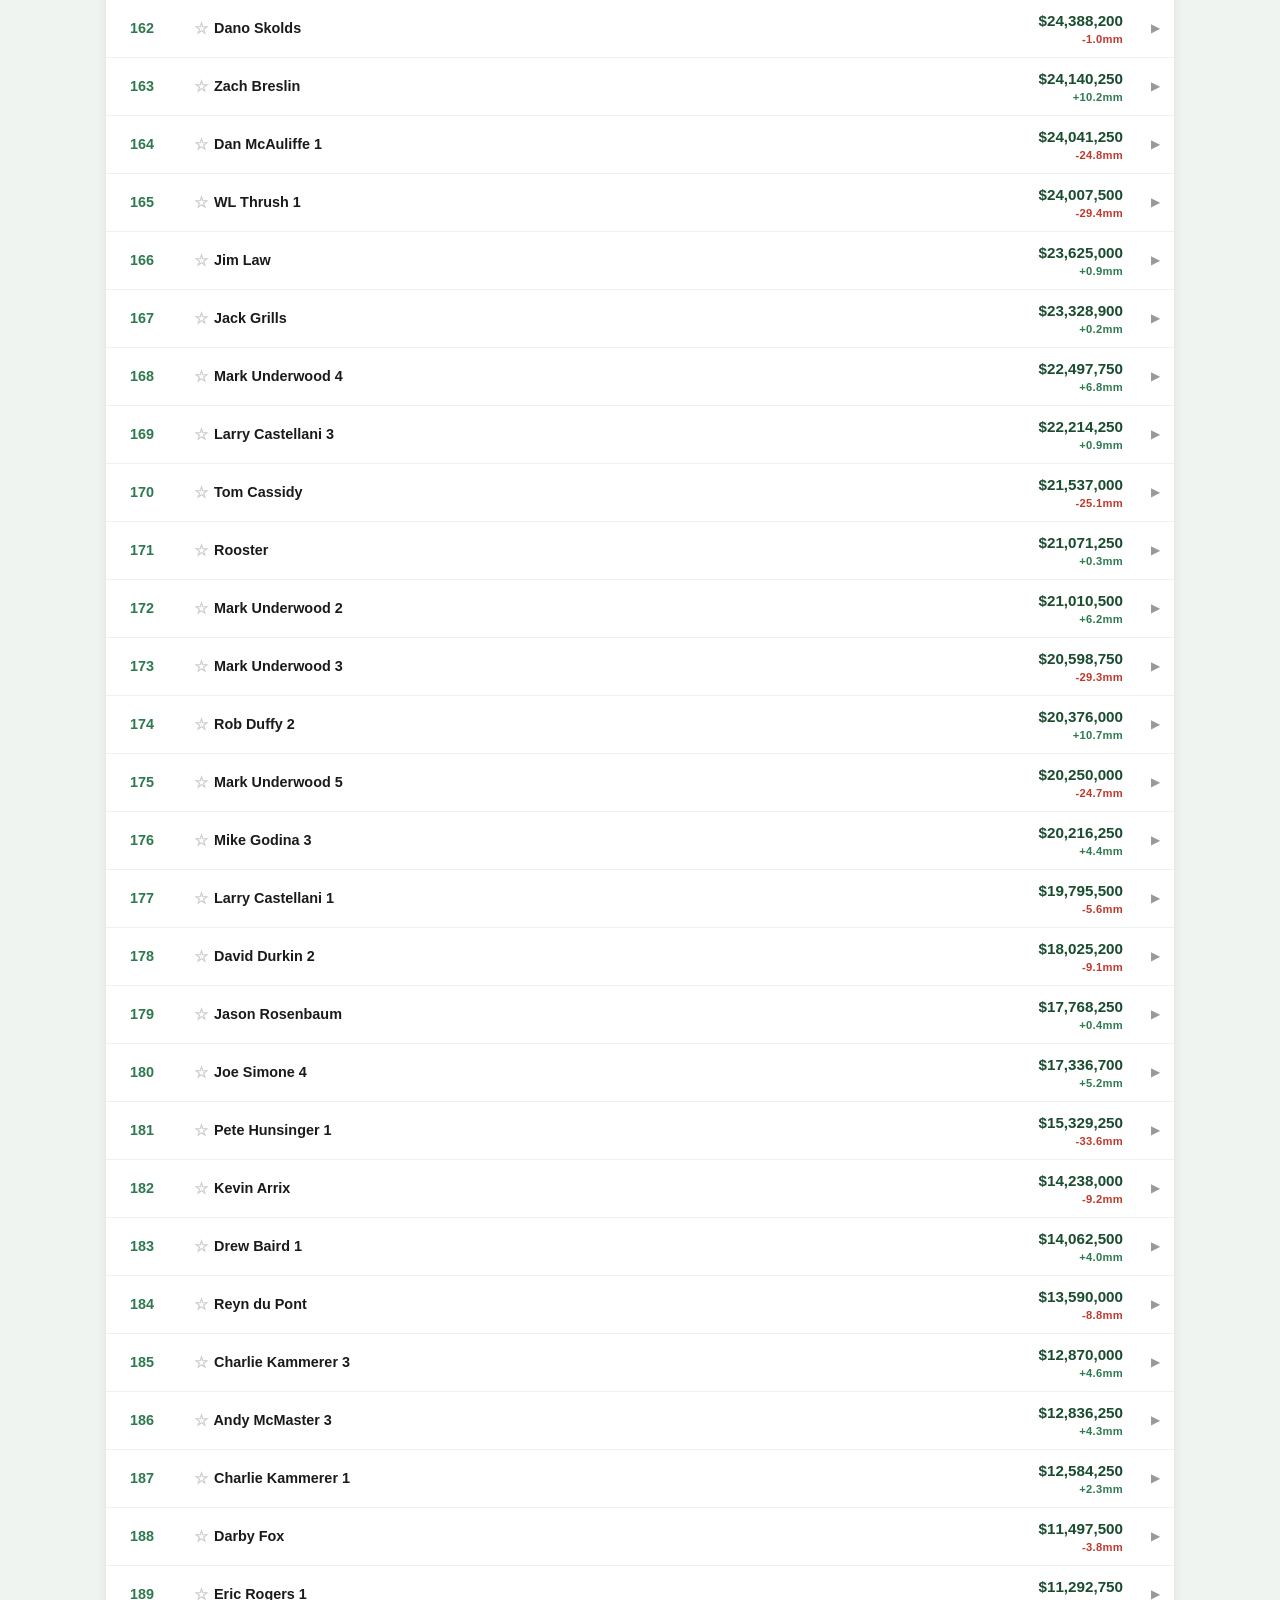
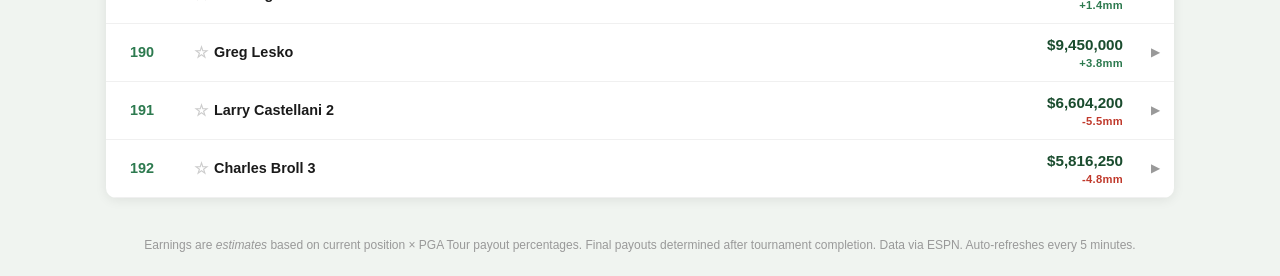
==== commit 704f3c1a: "Restore footer earnings disclaimer and ESPN attribution Co-Authored-By: Claude Sonnet 4.6 <noreply@a" ====
--- a/index.html
+++ b/index.html
@@ -254,6 +254,11 @@
 
 </main>
 
+<footer>
+  Earnings are <em>estimates</em> based on current position &times; PGA Tour payout percentages.
+  Final payouts determined after tournament completion.
+  Data via ESPN. Auto-refreshes every 5 minutes.
+</footer>
 
 <div id="toast"></div>
 
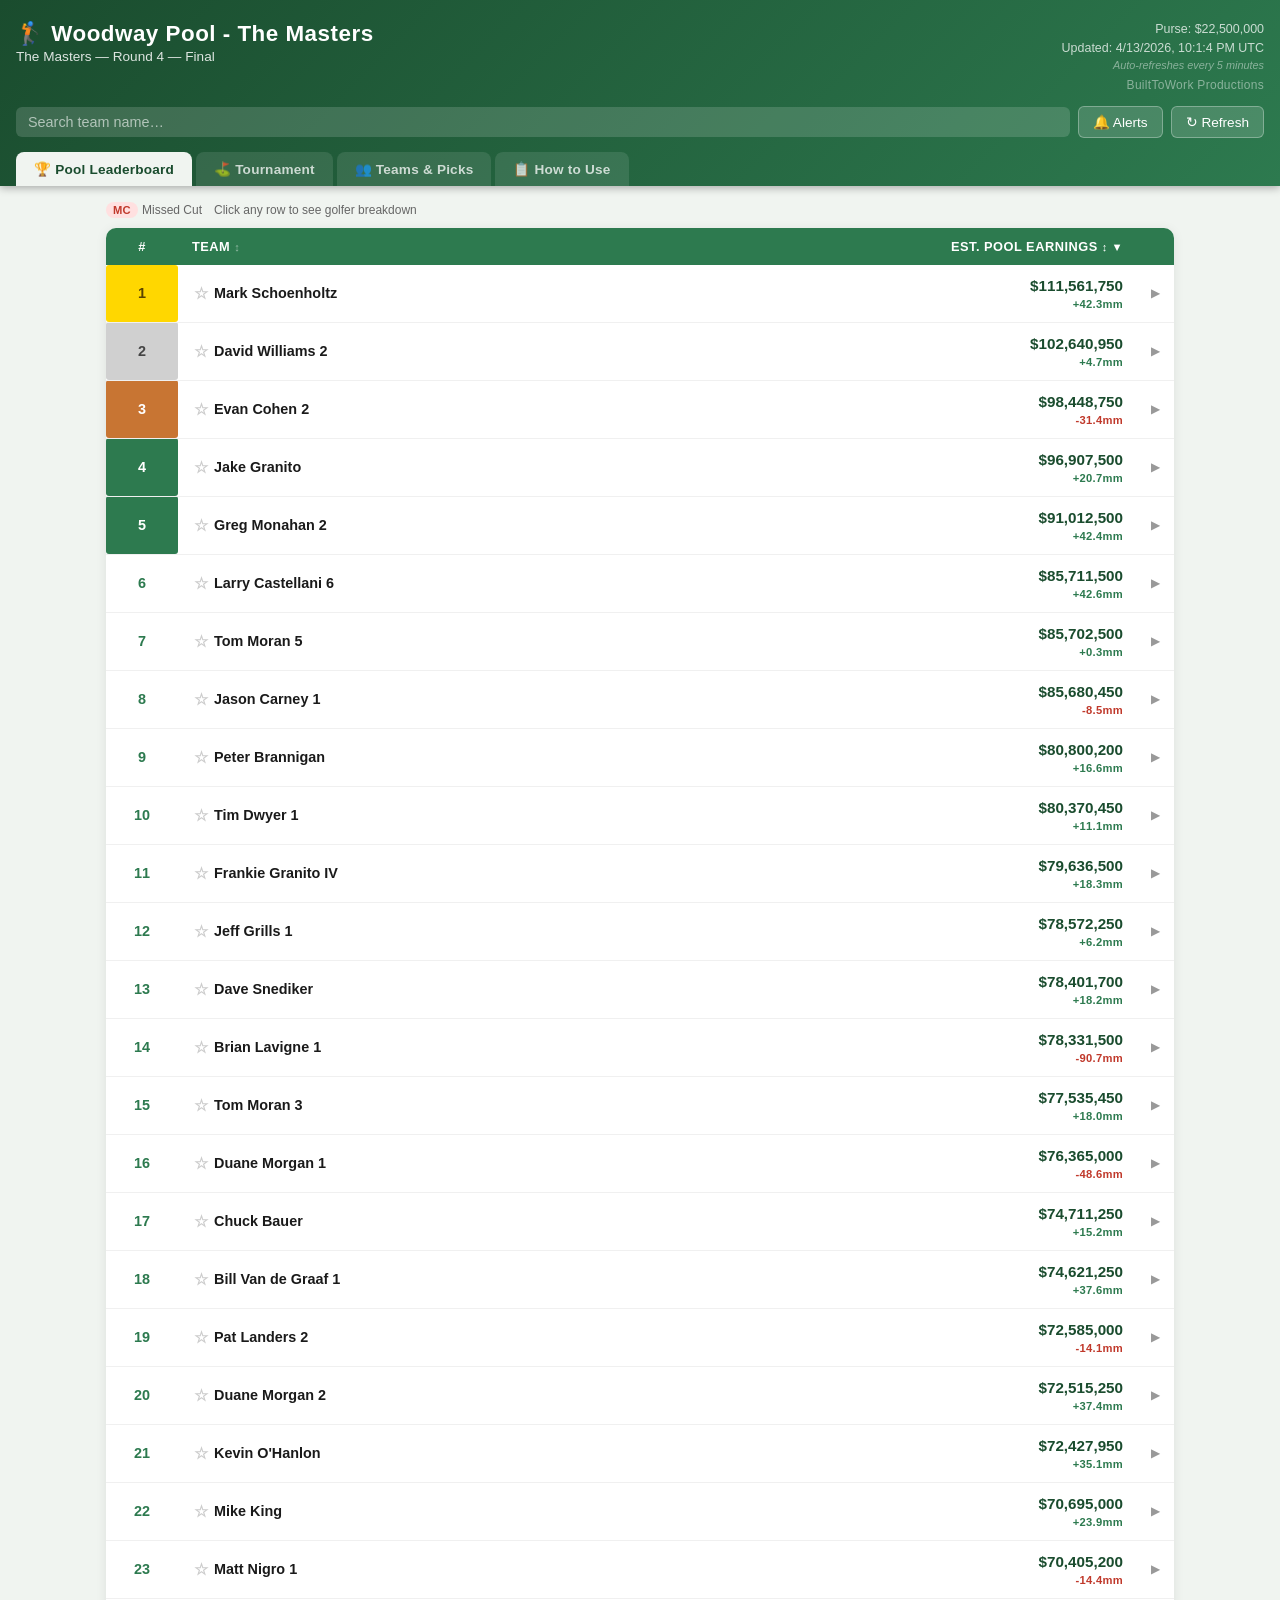
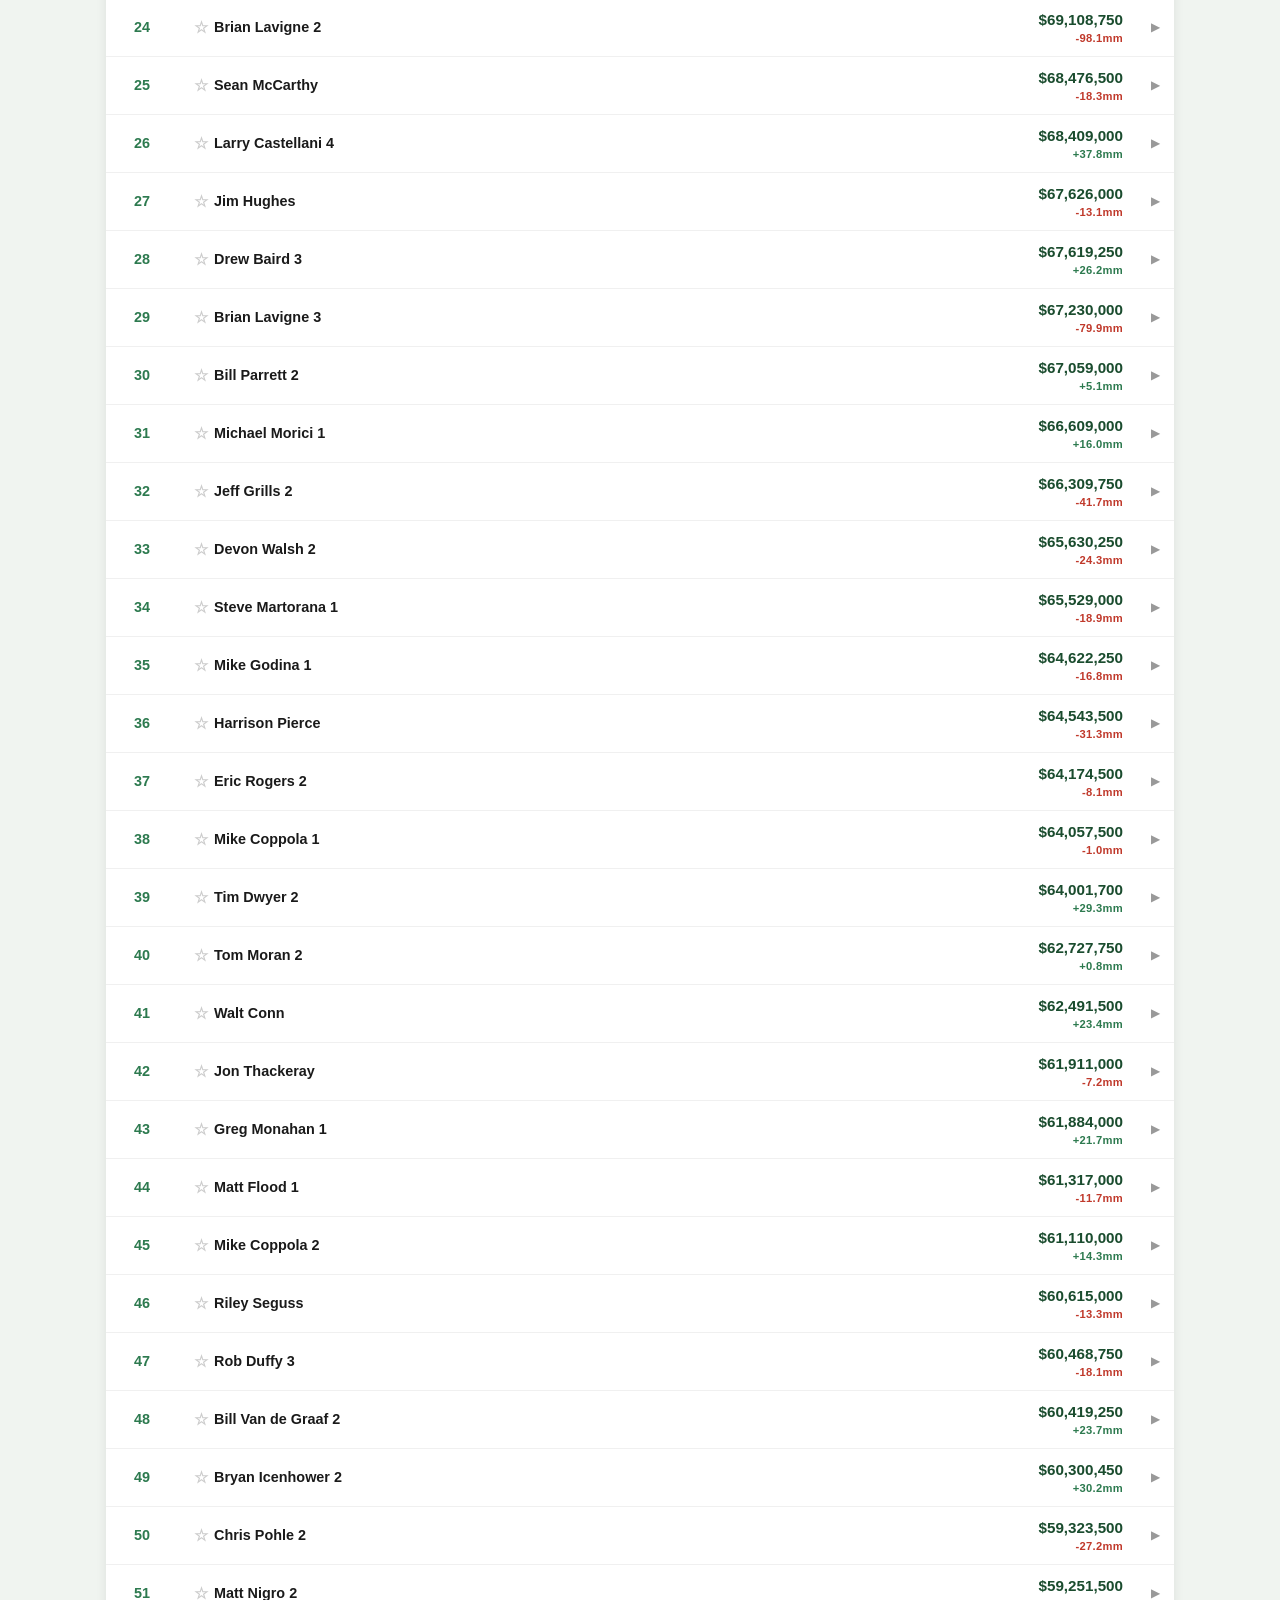
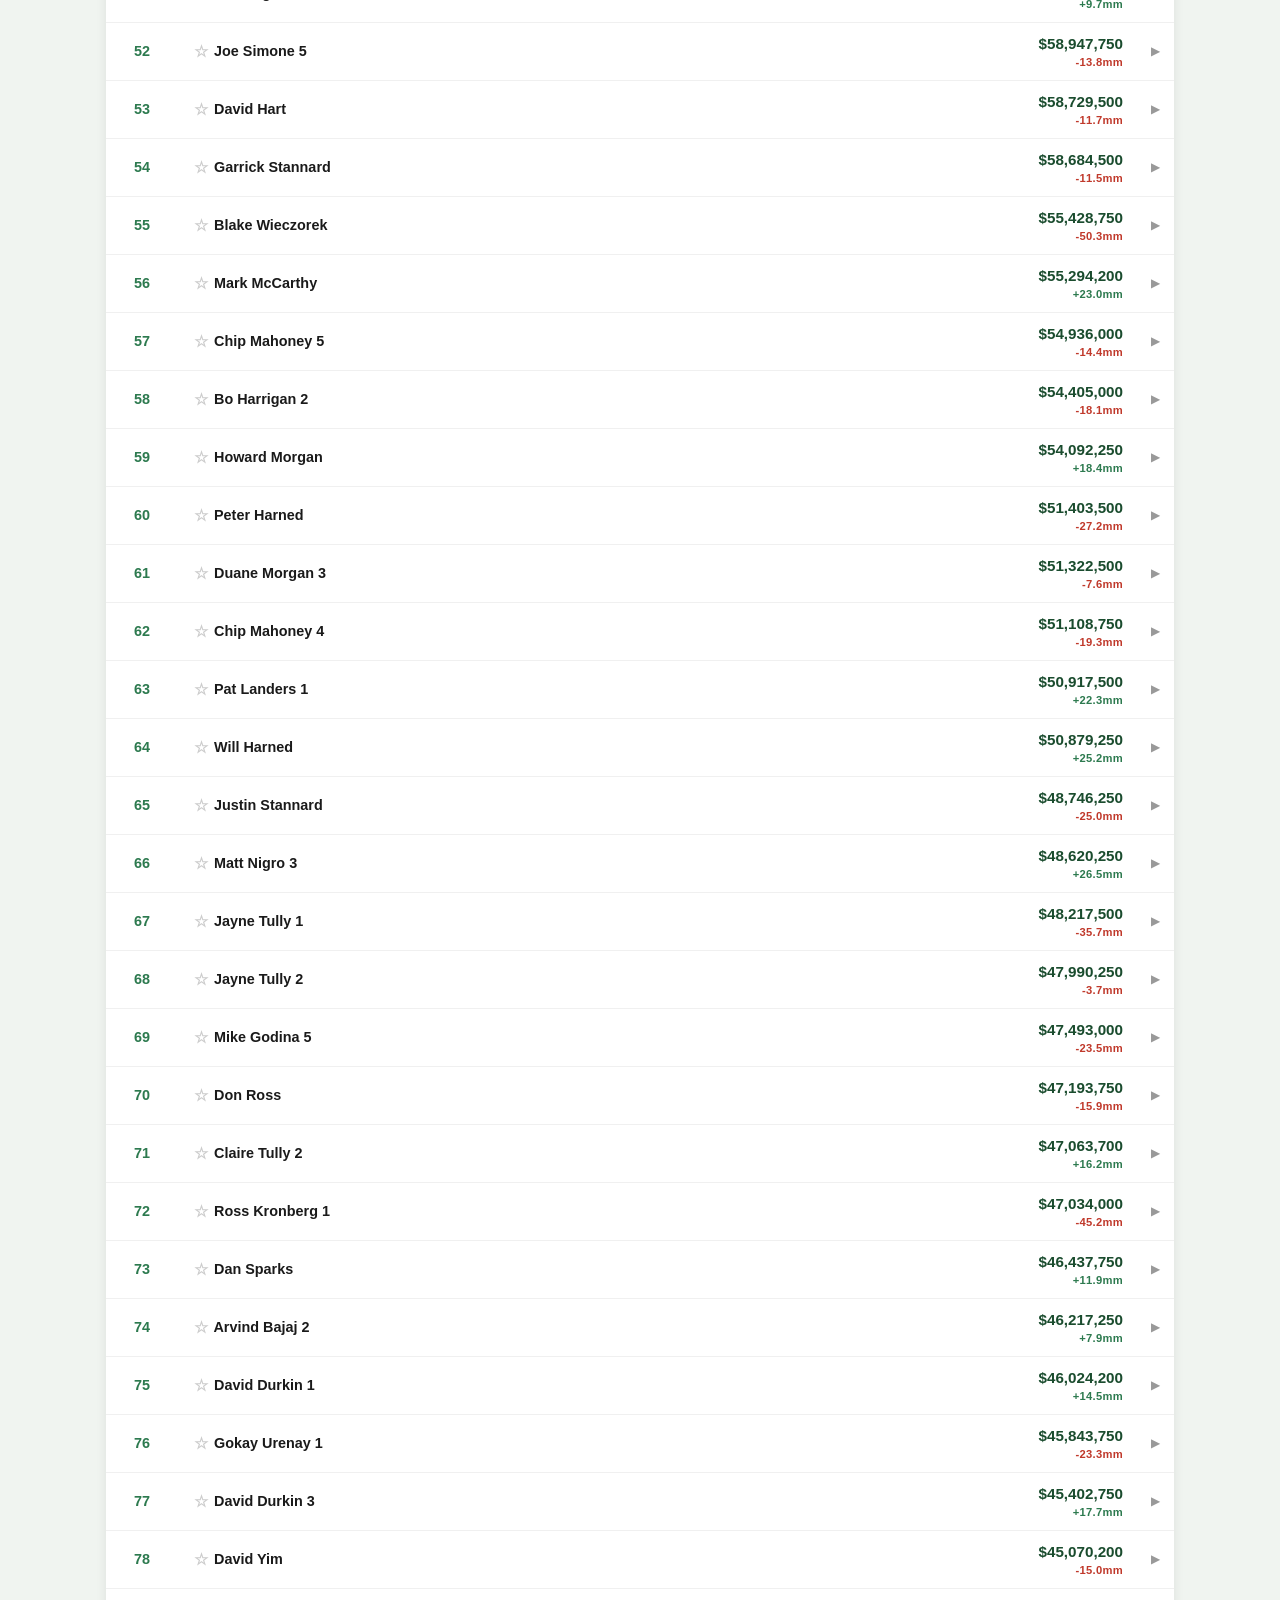
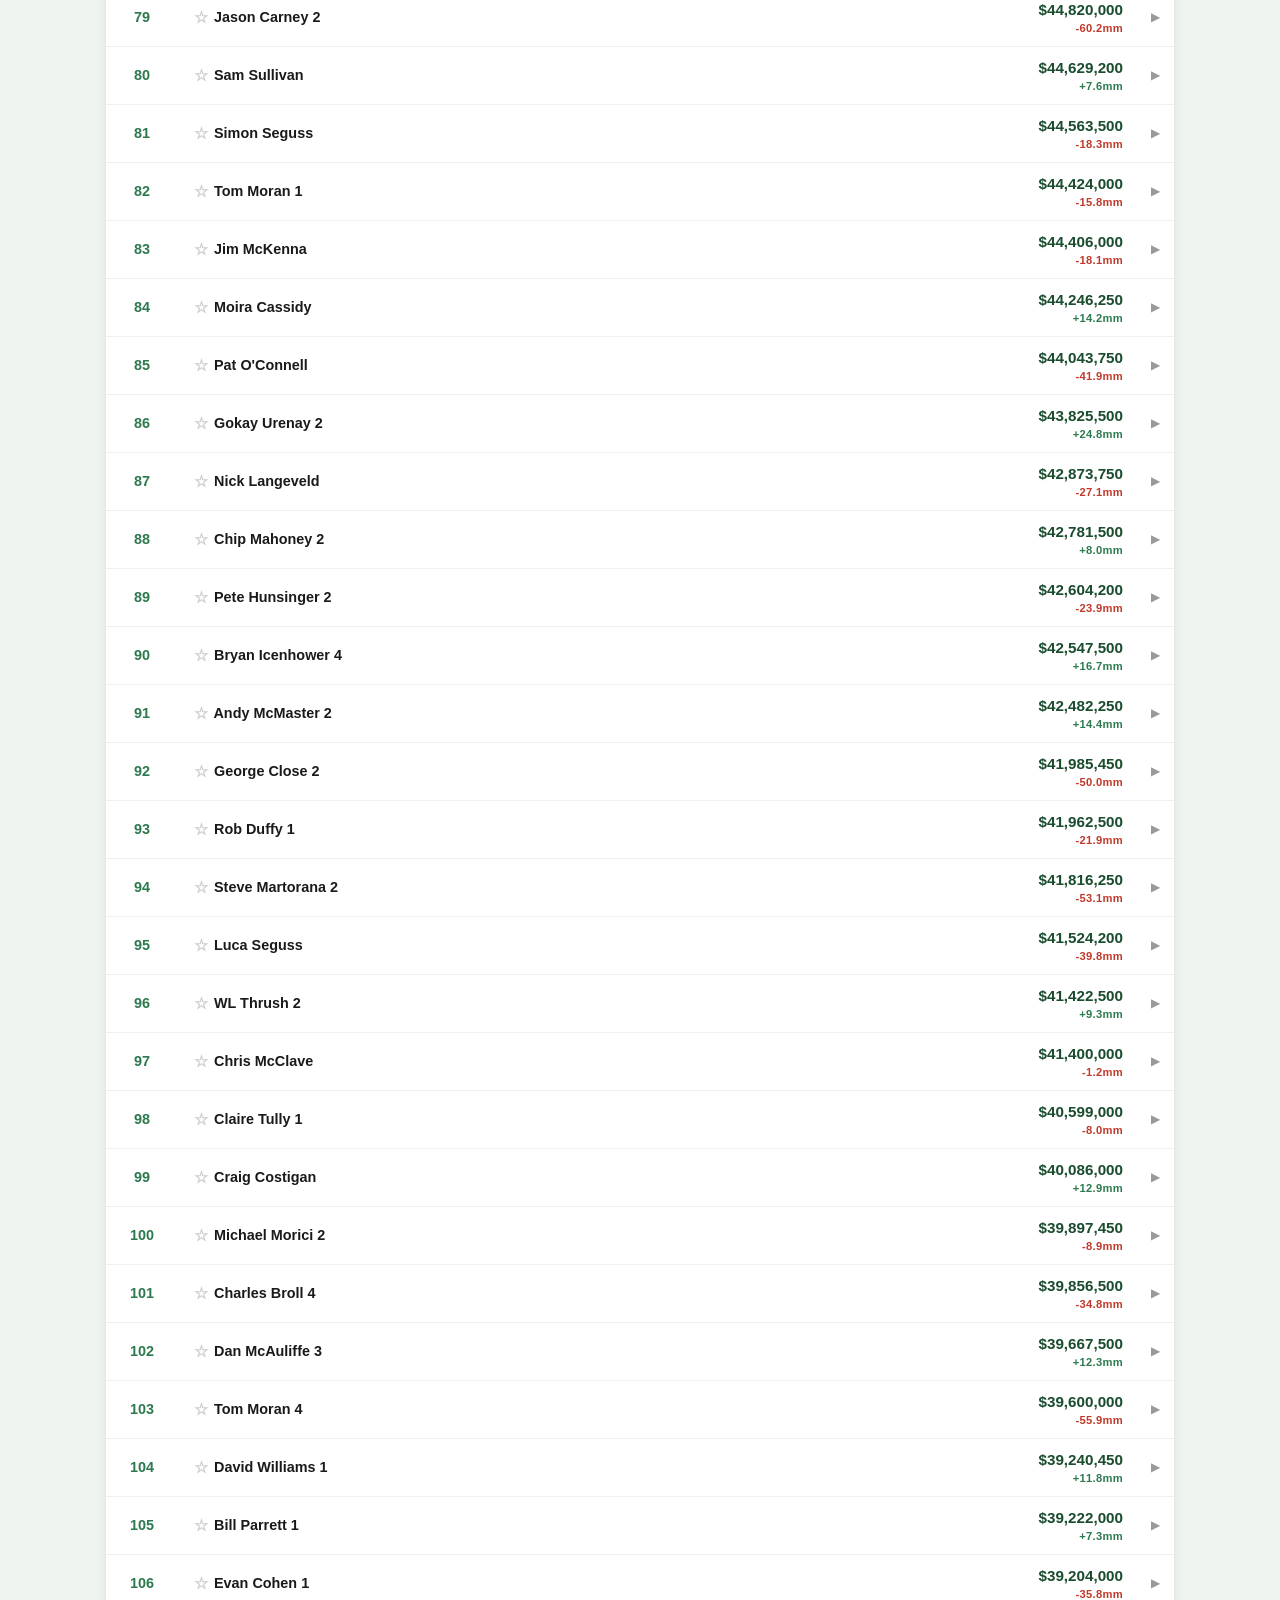
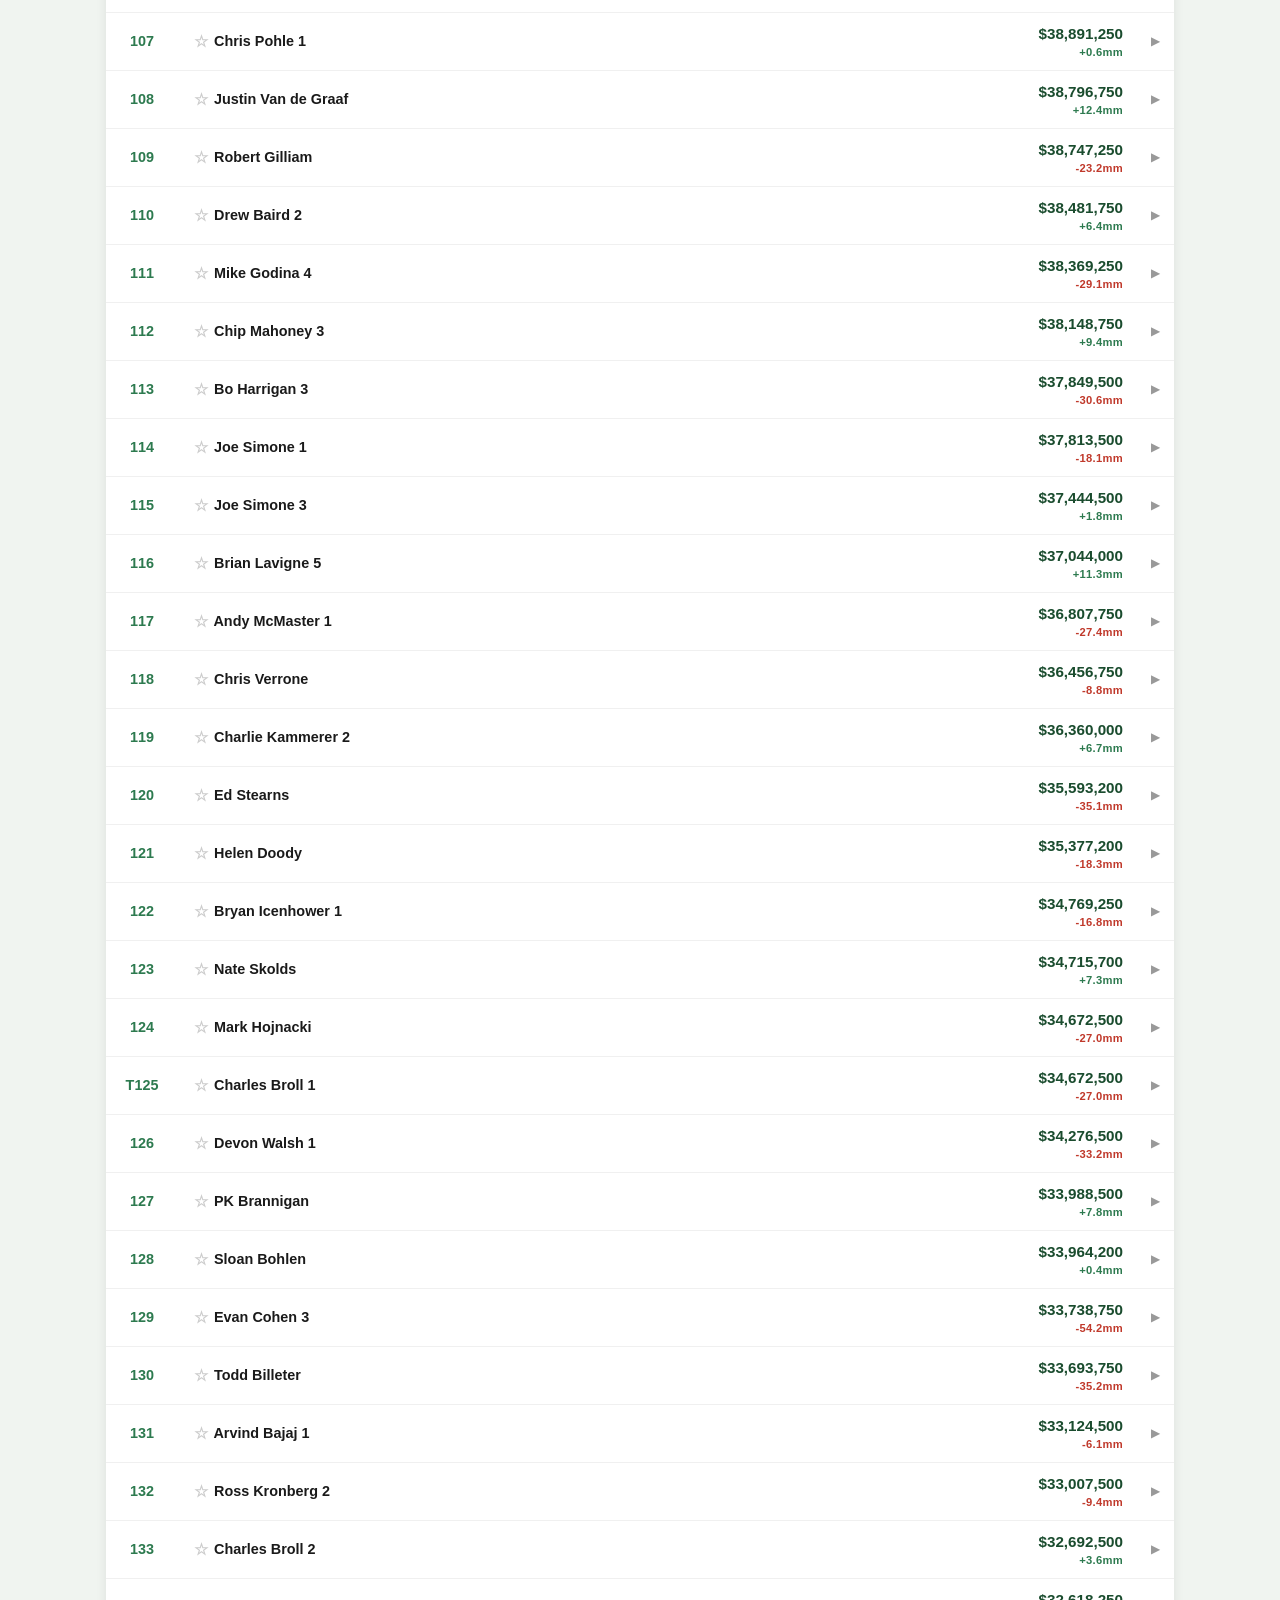
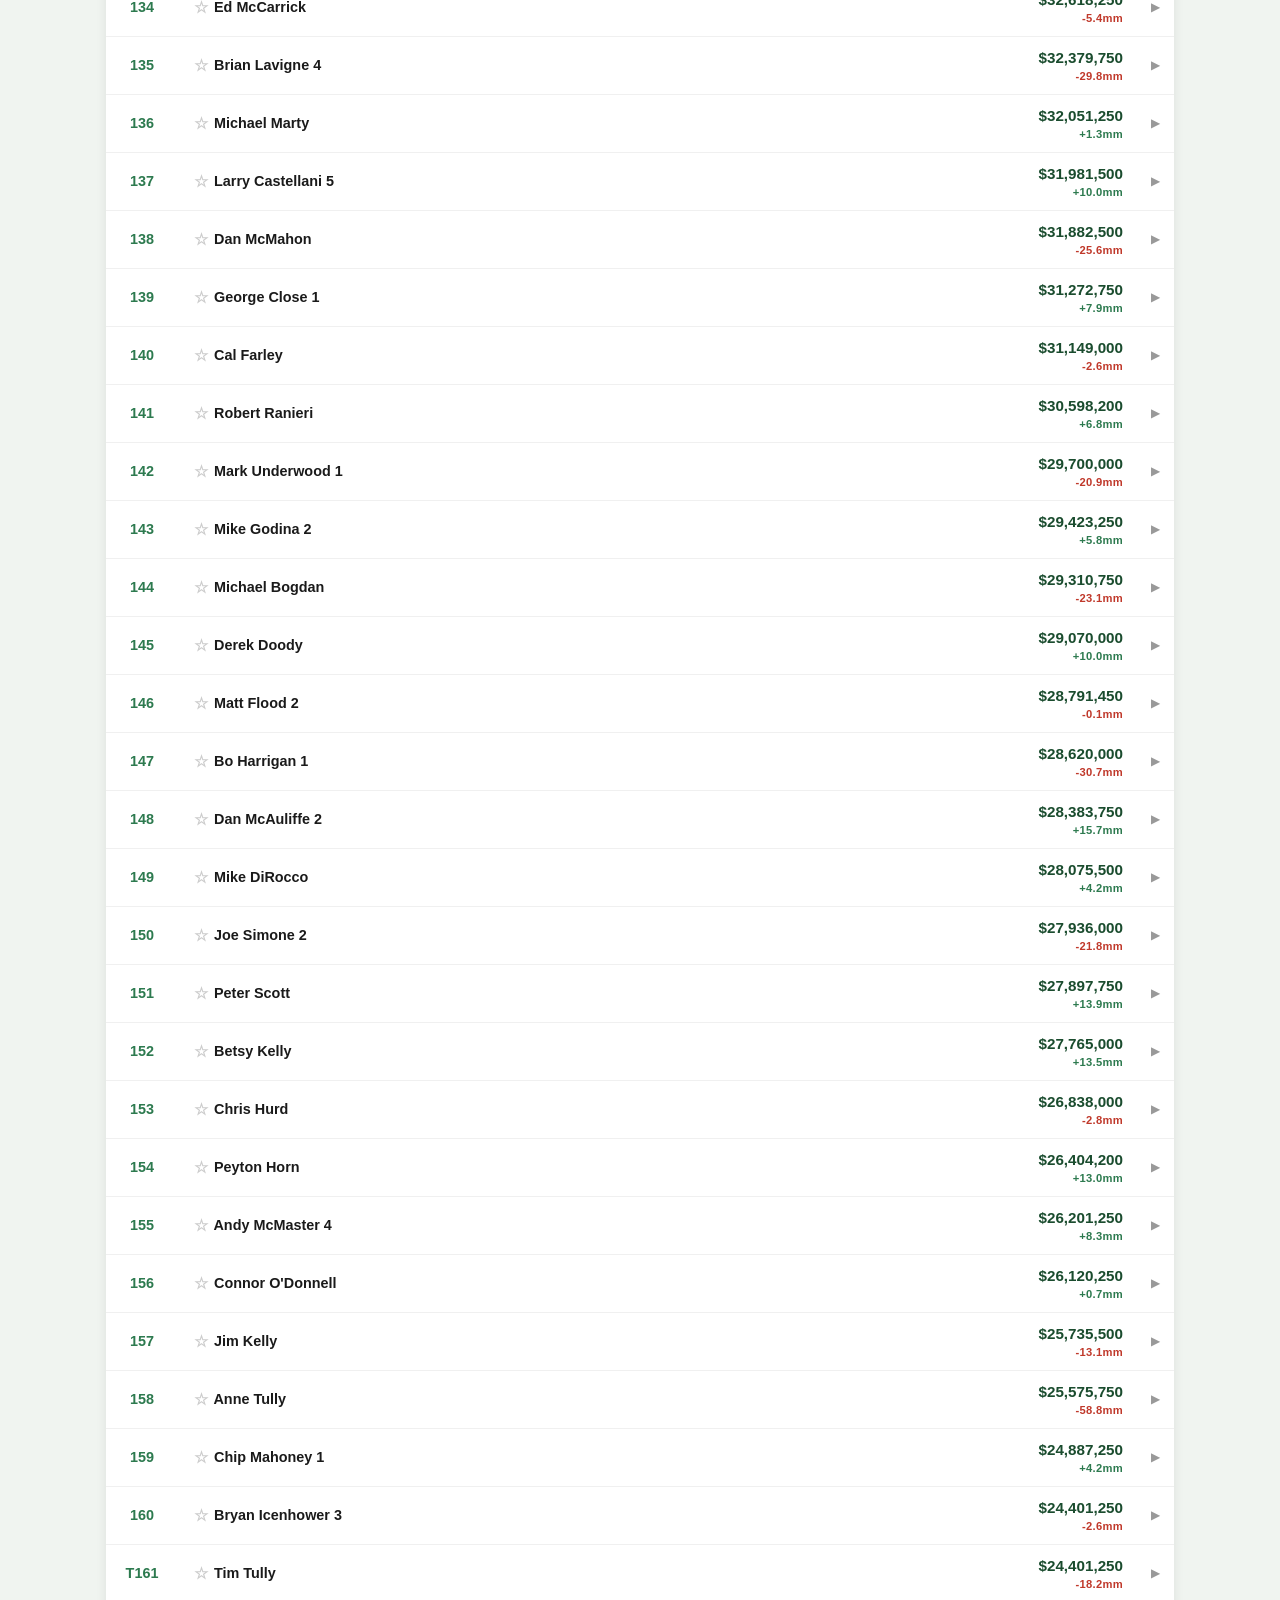
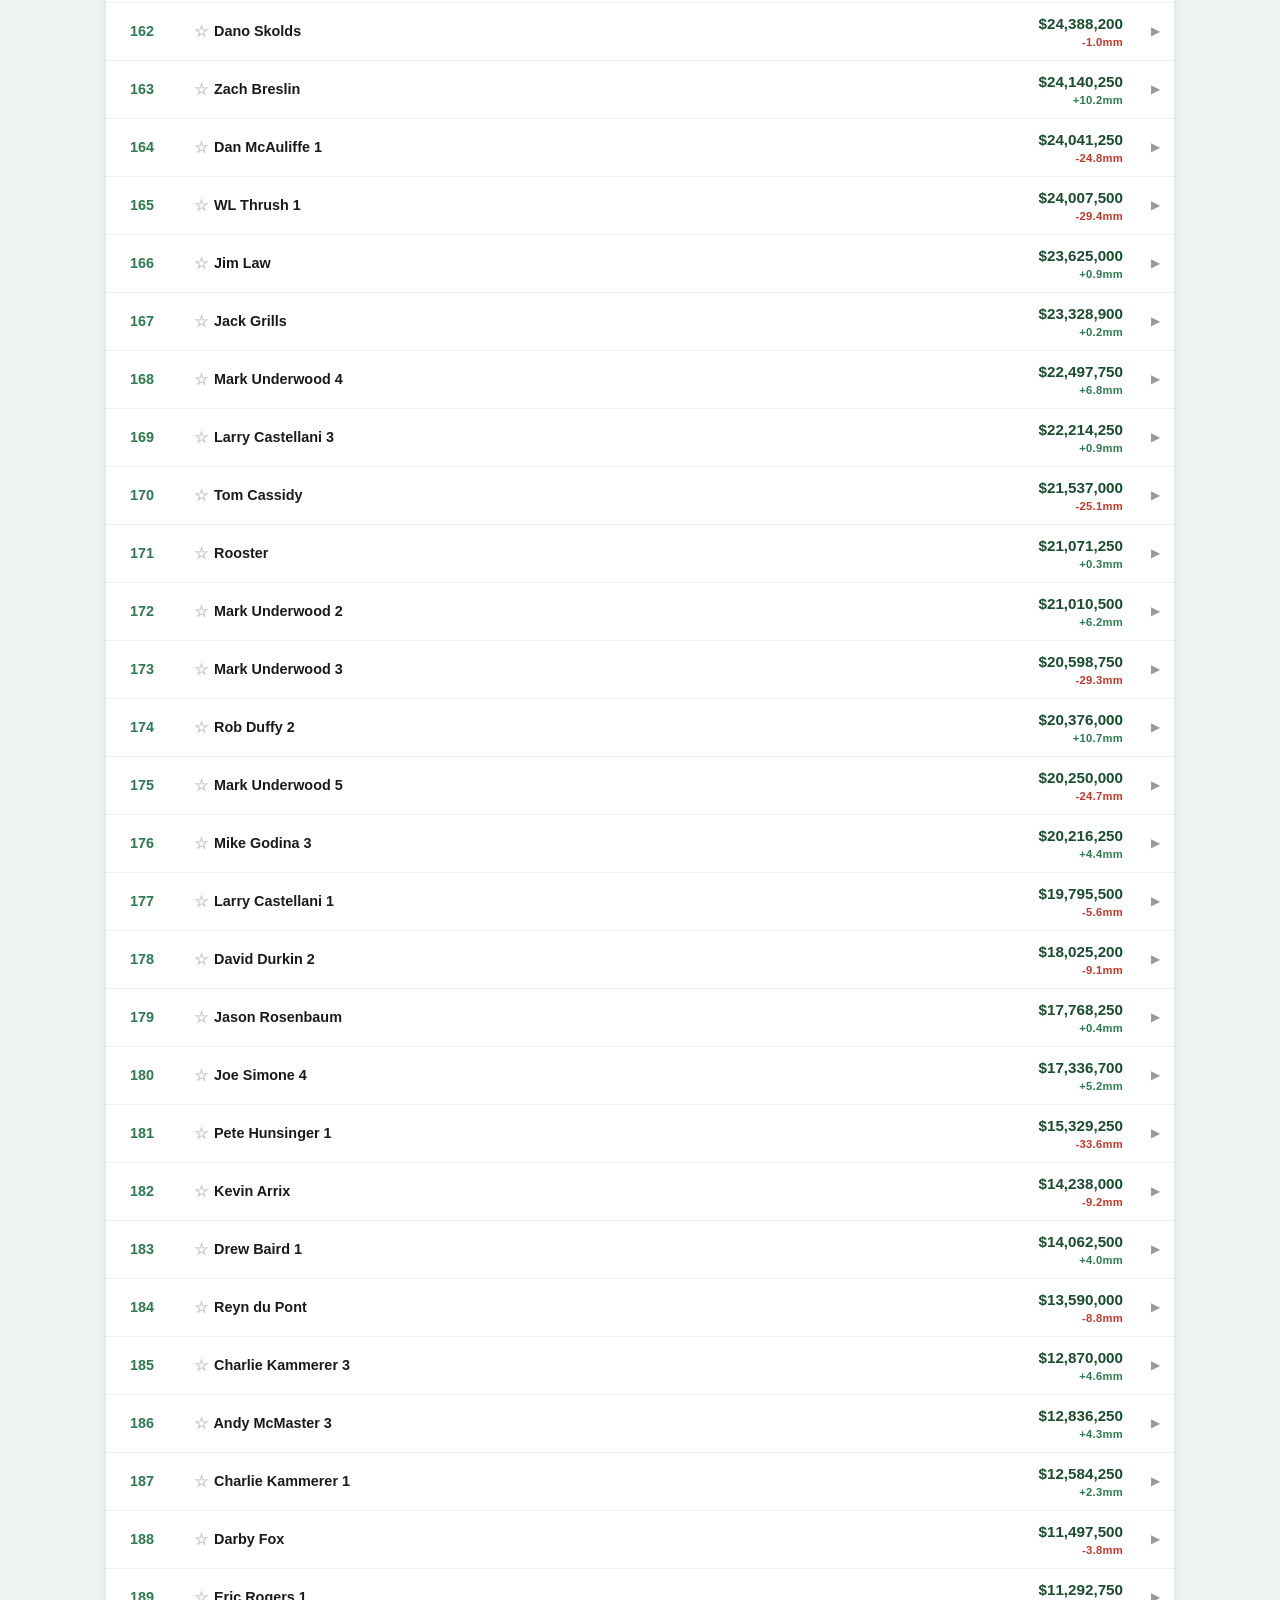
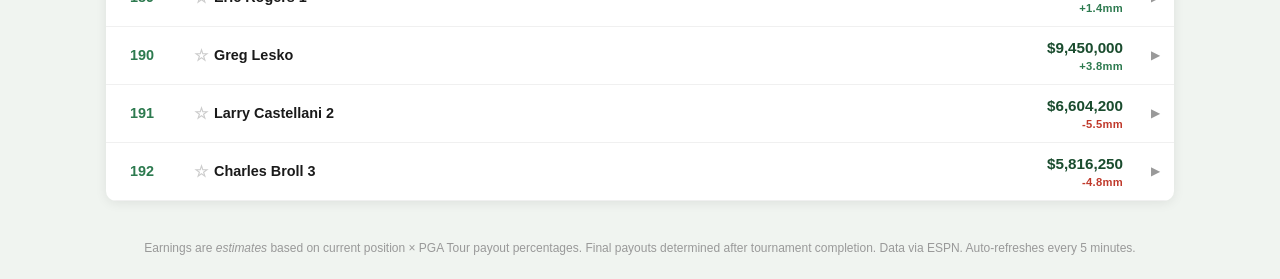
==== commit eb1ecee1: "Phase 1: Wire leaderboard to Neon Postgres database - Add database schema (tournaments, tournament_g" ====
--- a/index.html
+++ b/index.html
@@ -272,6 +272,7 @@
   </div>
 </div>
 
-<script src="js/app.js?v=24"></script>
+<script src="js/neon-client.js?v=1"></script>
+<script src="js/app.js?v=25"></script>
 </body>
 </html>
--- a/css/style.css
+++ b/css/style.css
@@ -51,8 +51,8 @@
   font-style: italic;
 }
 .built-by-note {
-  font-size: 0.62rem;
-  opacity: 0.4;
+  font-size: 0.75rem;
+  opacity: 0.6;
   letter-spacing: 0.3px;
   margin-top: 2px;
 }
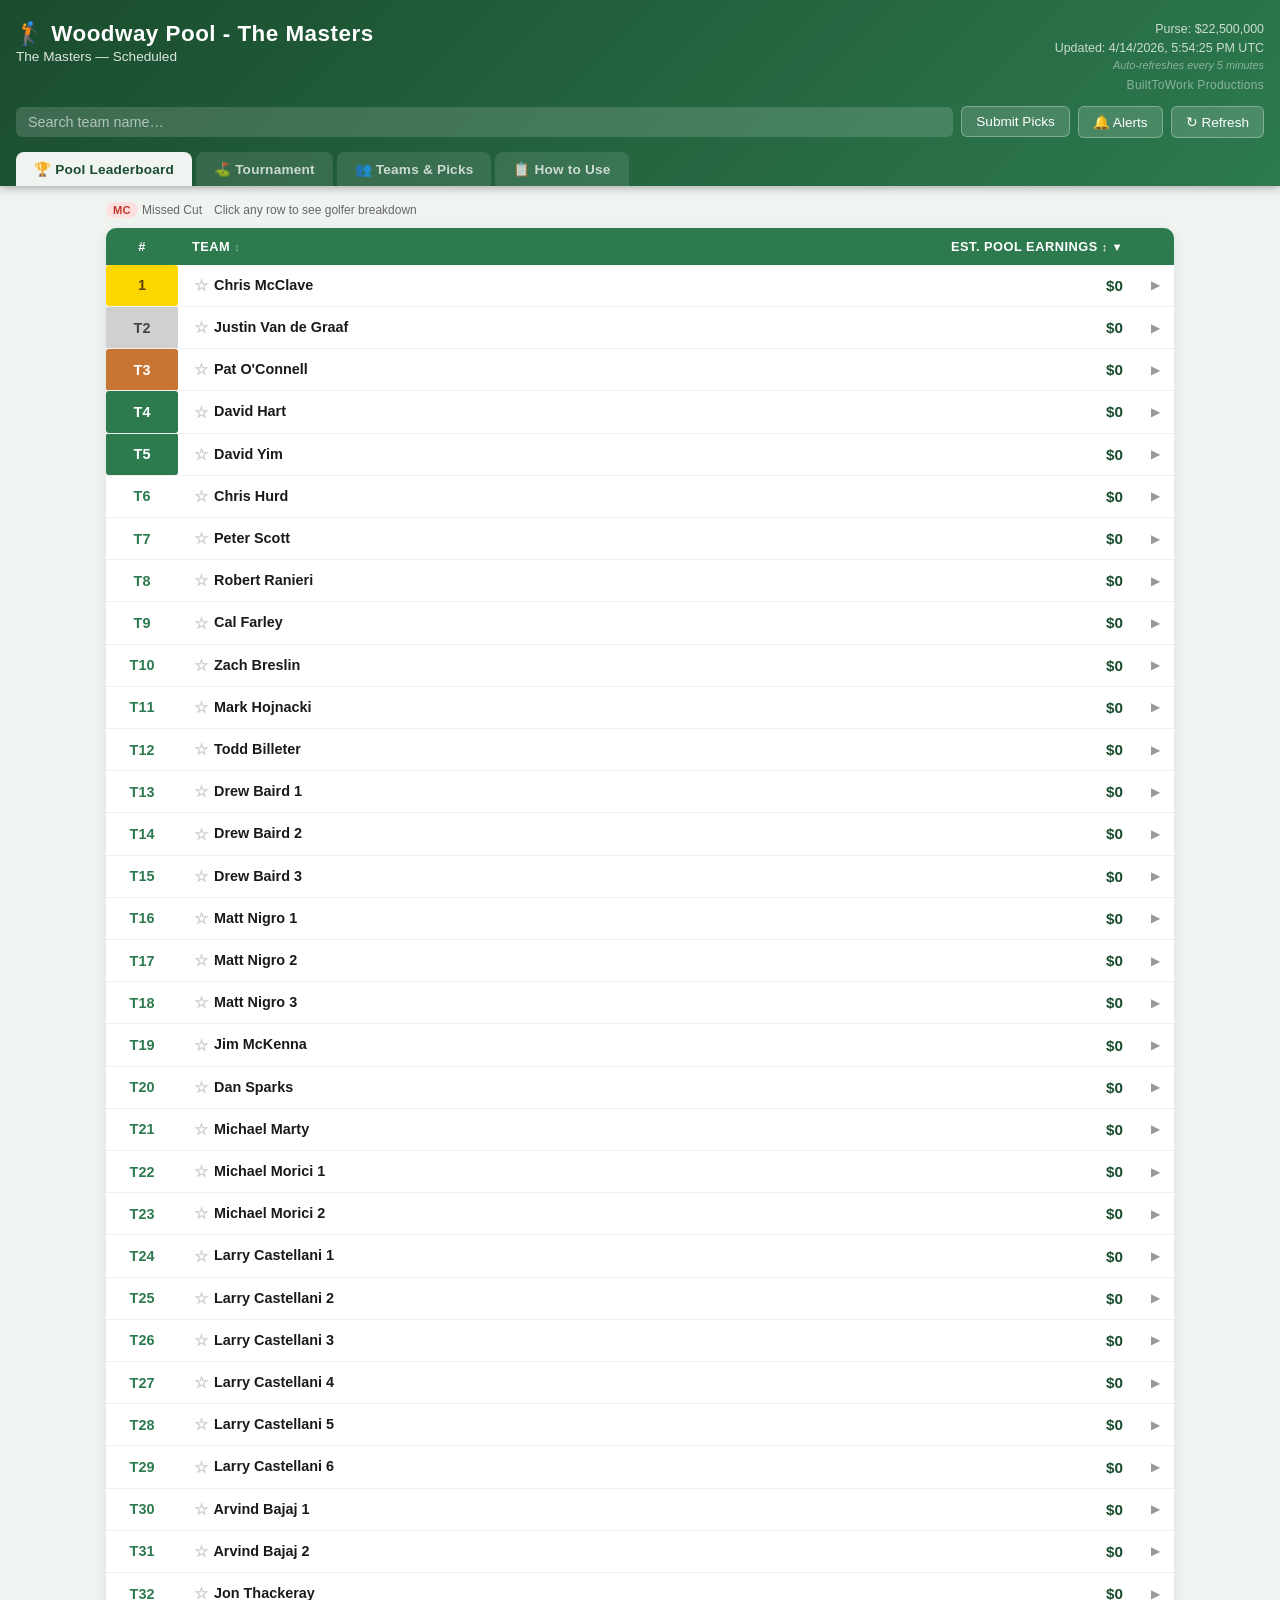
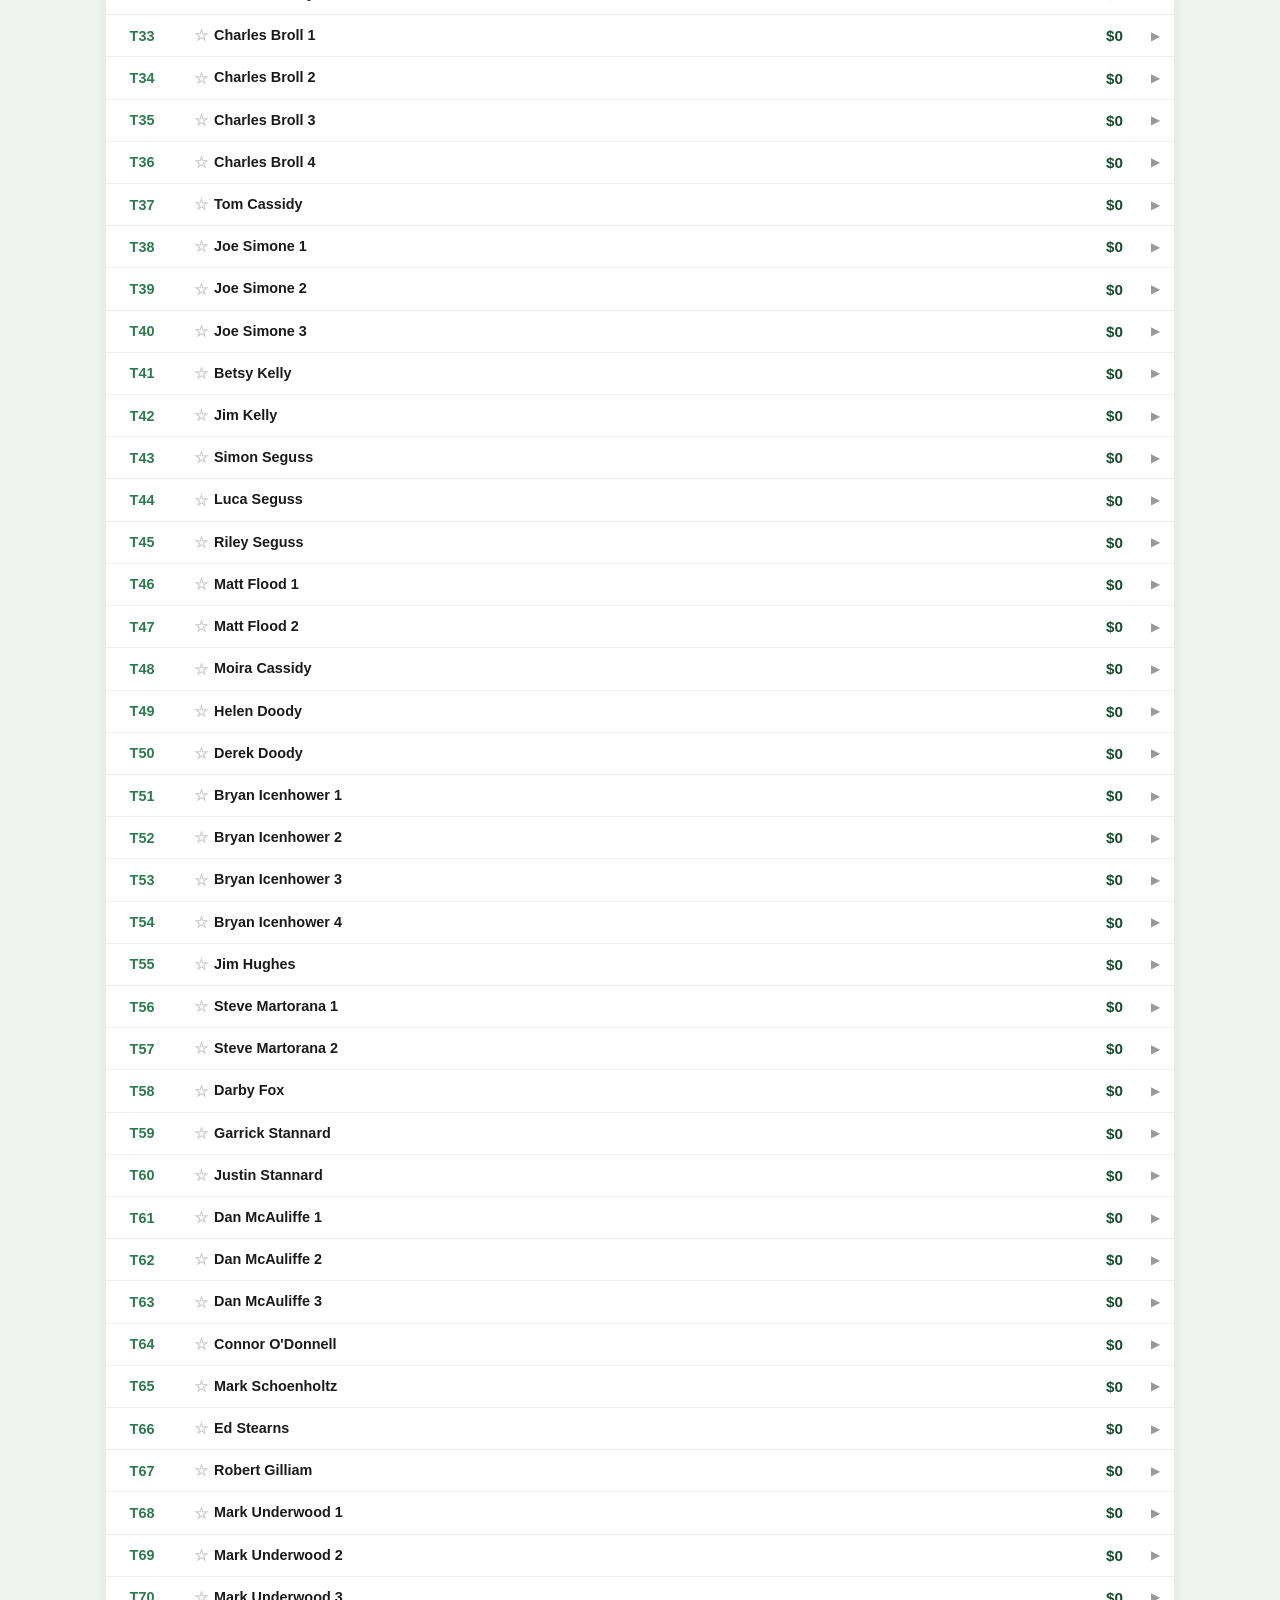
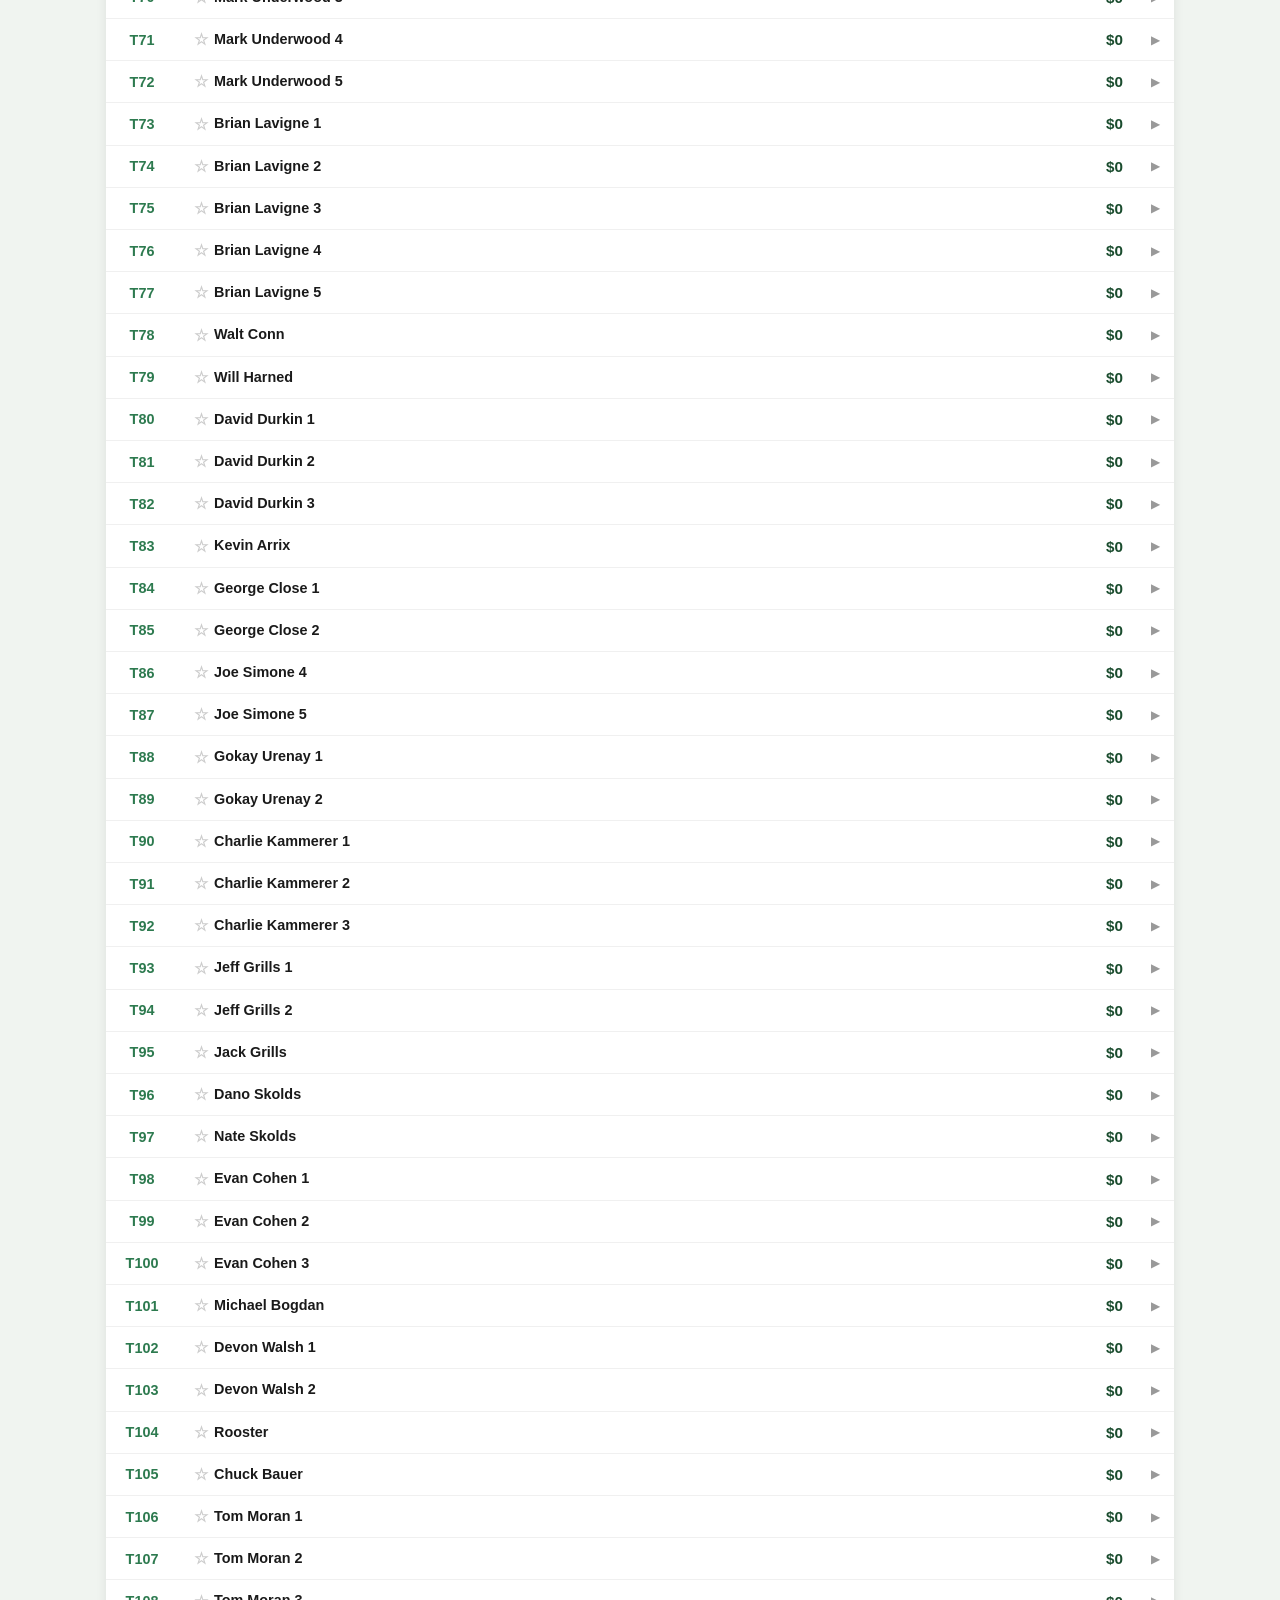
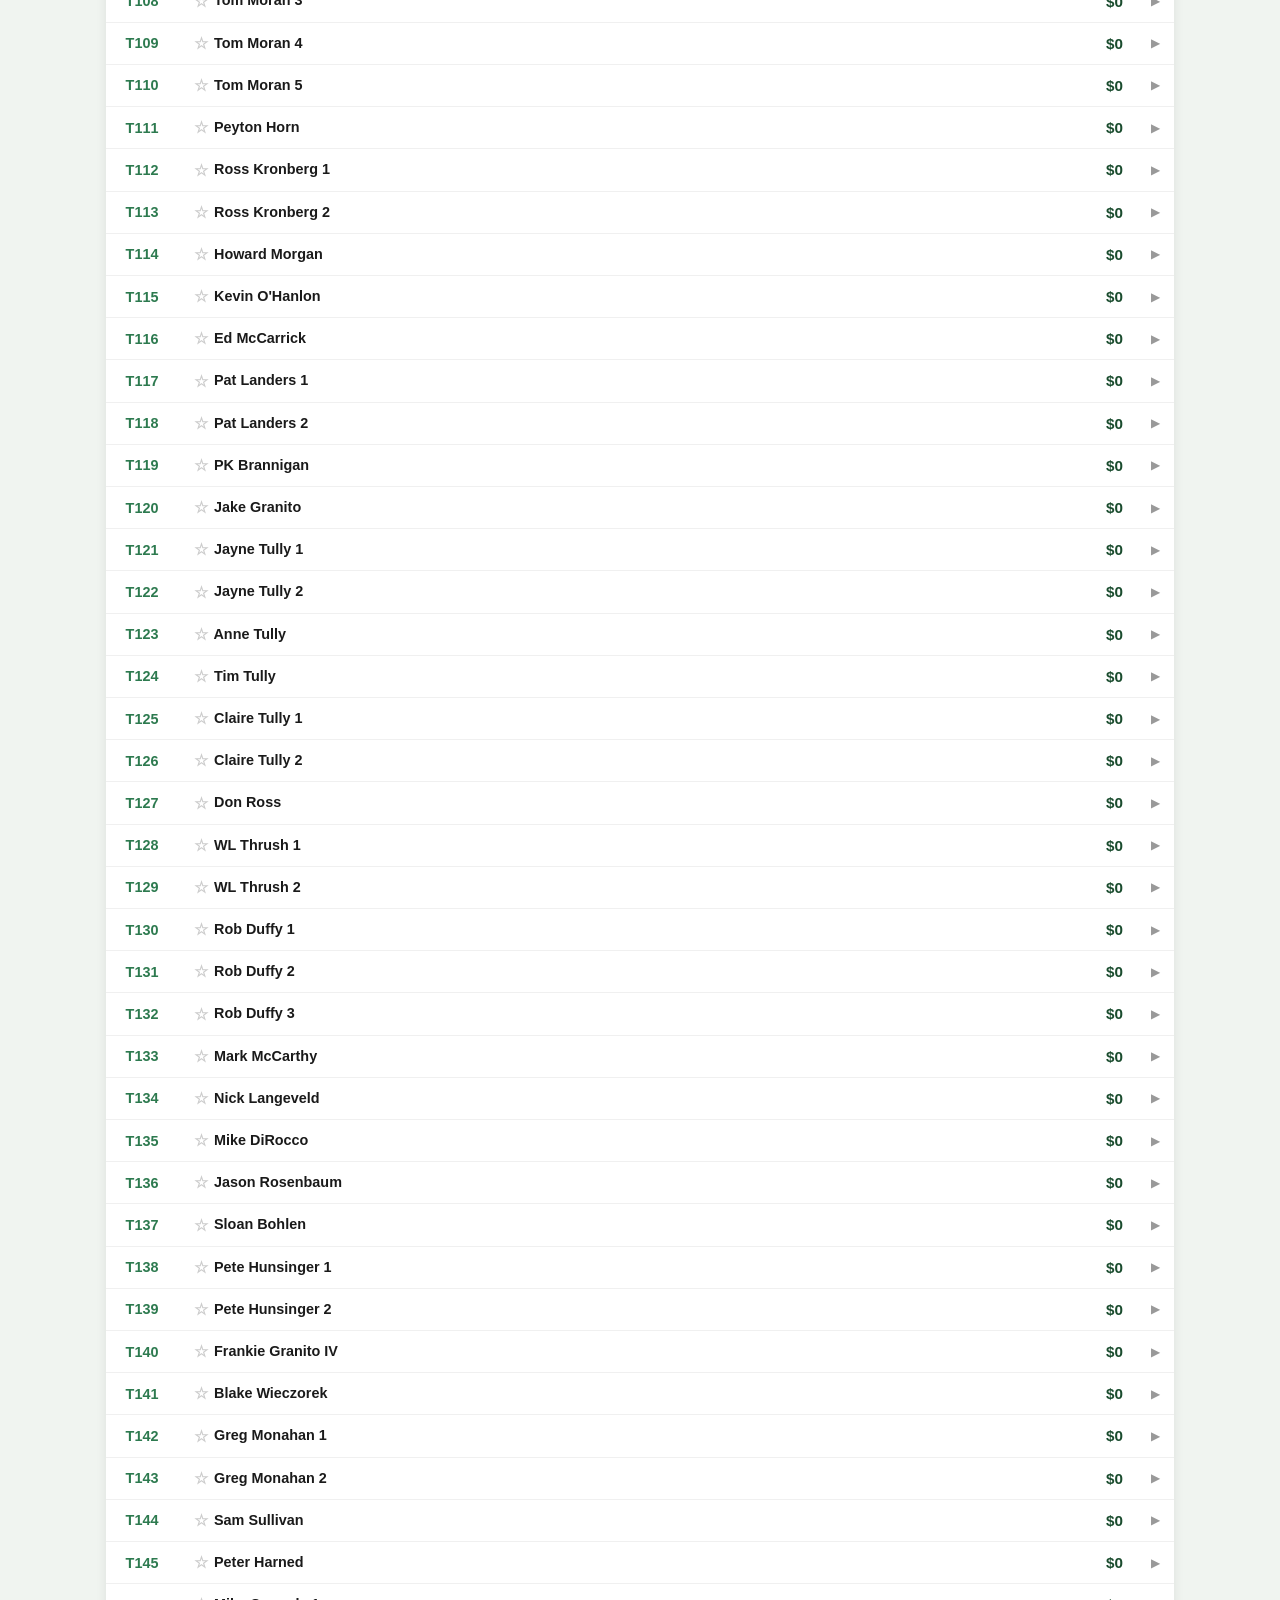
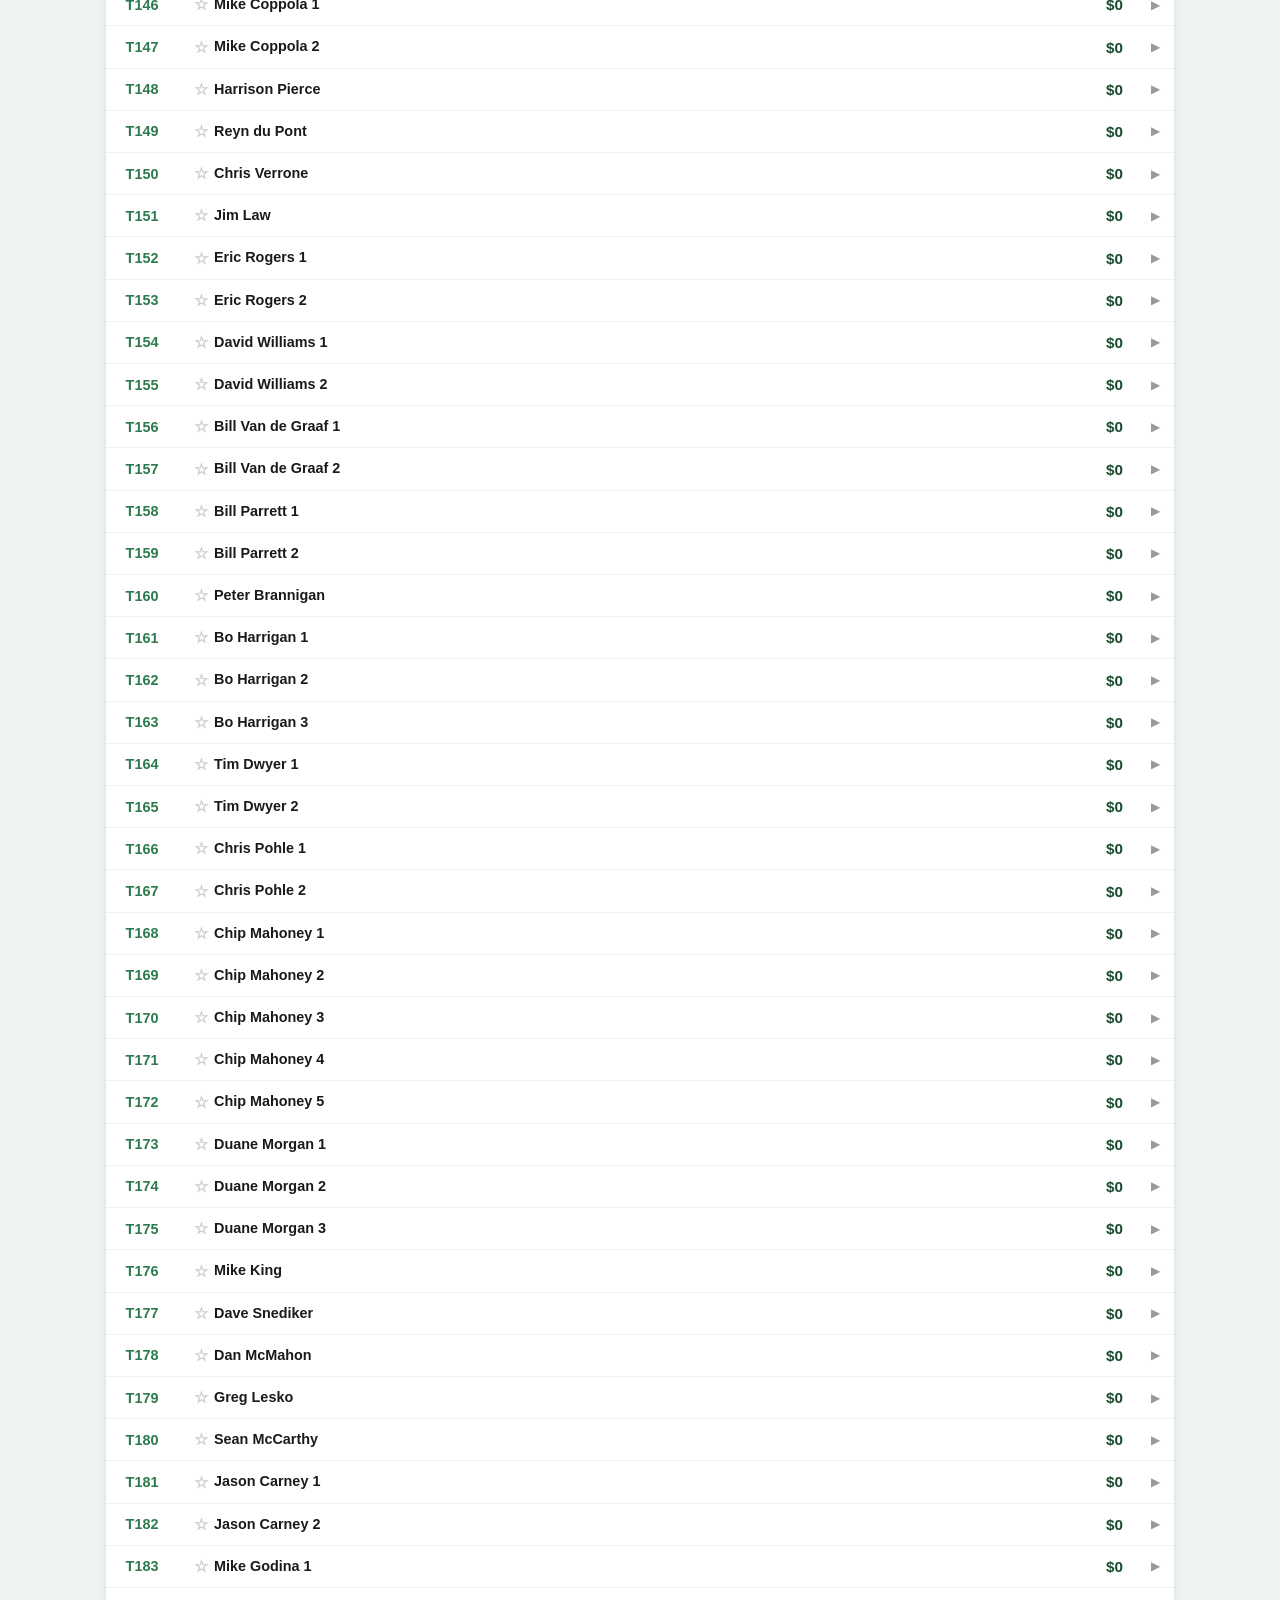
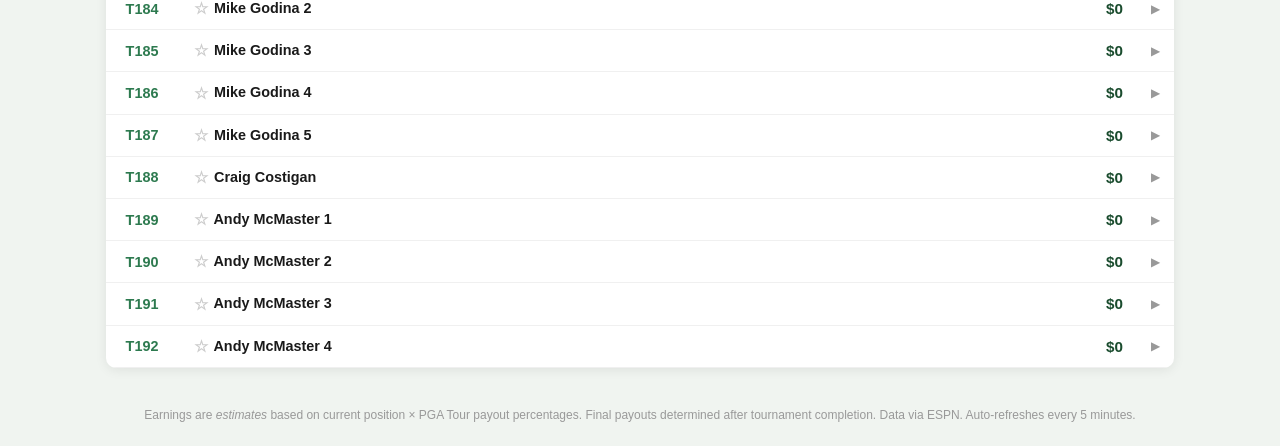
==== commit aaa4c947: "Phase 2: Pick submission form + ESPN fallback fix Submission form (submit.html): - Golfer picker wit" ====
--- a/index.html
+++ b/index.html
@@ -26,6 +26,7 @@
   </div>
   <div class="header-controls">
     <input id="search" type="search" placeholder="Search team name…" autocomplete="off" />
+    <a href="submit.html" id="submit-link" class="header-btn-link">Submit Picks</a>
     <button id="notify-btn" title="Enable notifications for favorites">🔔 Alerts</button>
     <button id="refresh-btn">↻ Refresh</button>
   </div>
--- a/css/style.css
+++ b/css/style.css
@@ -78,6 +78,20 @@
 }
 #search::placeholder { color: rgba(255,255,255,0.6); }
 #search:focus { background: rgba(255,255,255,0.25); }
+
+.header-btn-link {
+  padding: 7px 14px;
+  background: rgba(255,255,255,0.15);
+  border: 1px solid rgba(255,255,255,0.3);
+  border-radius: 6px;
+  color: #fff;
+  font-size: 0.85rem;
+  cursor: pointer;
+  white-space: nowrap;
+  transition: background 0.2s;
+  text-decoration: none;
+}
+.header-btn-link:hover { background: rgba(255,255,255,0.3); }
 
 #notify-btn {
   padding: 7px 14px;
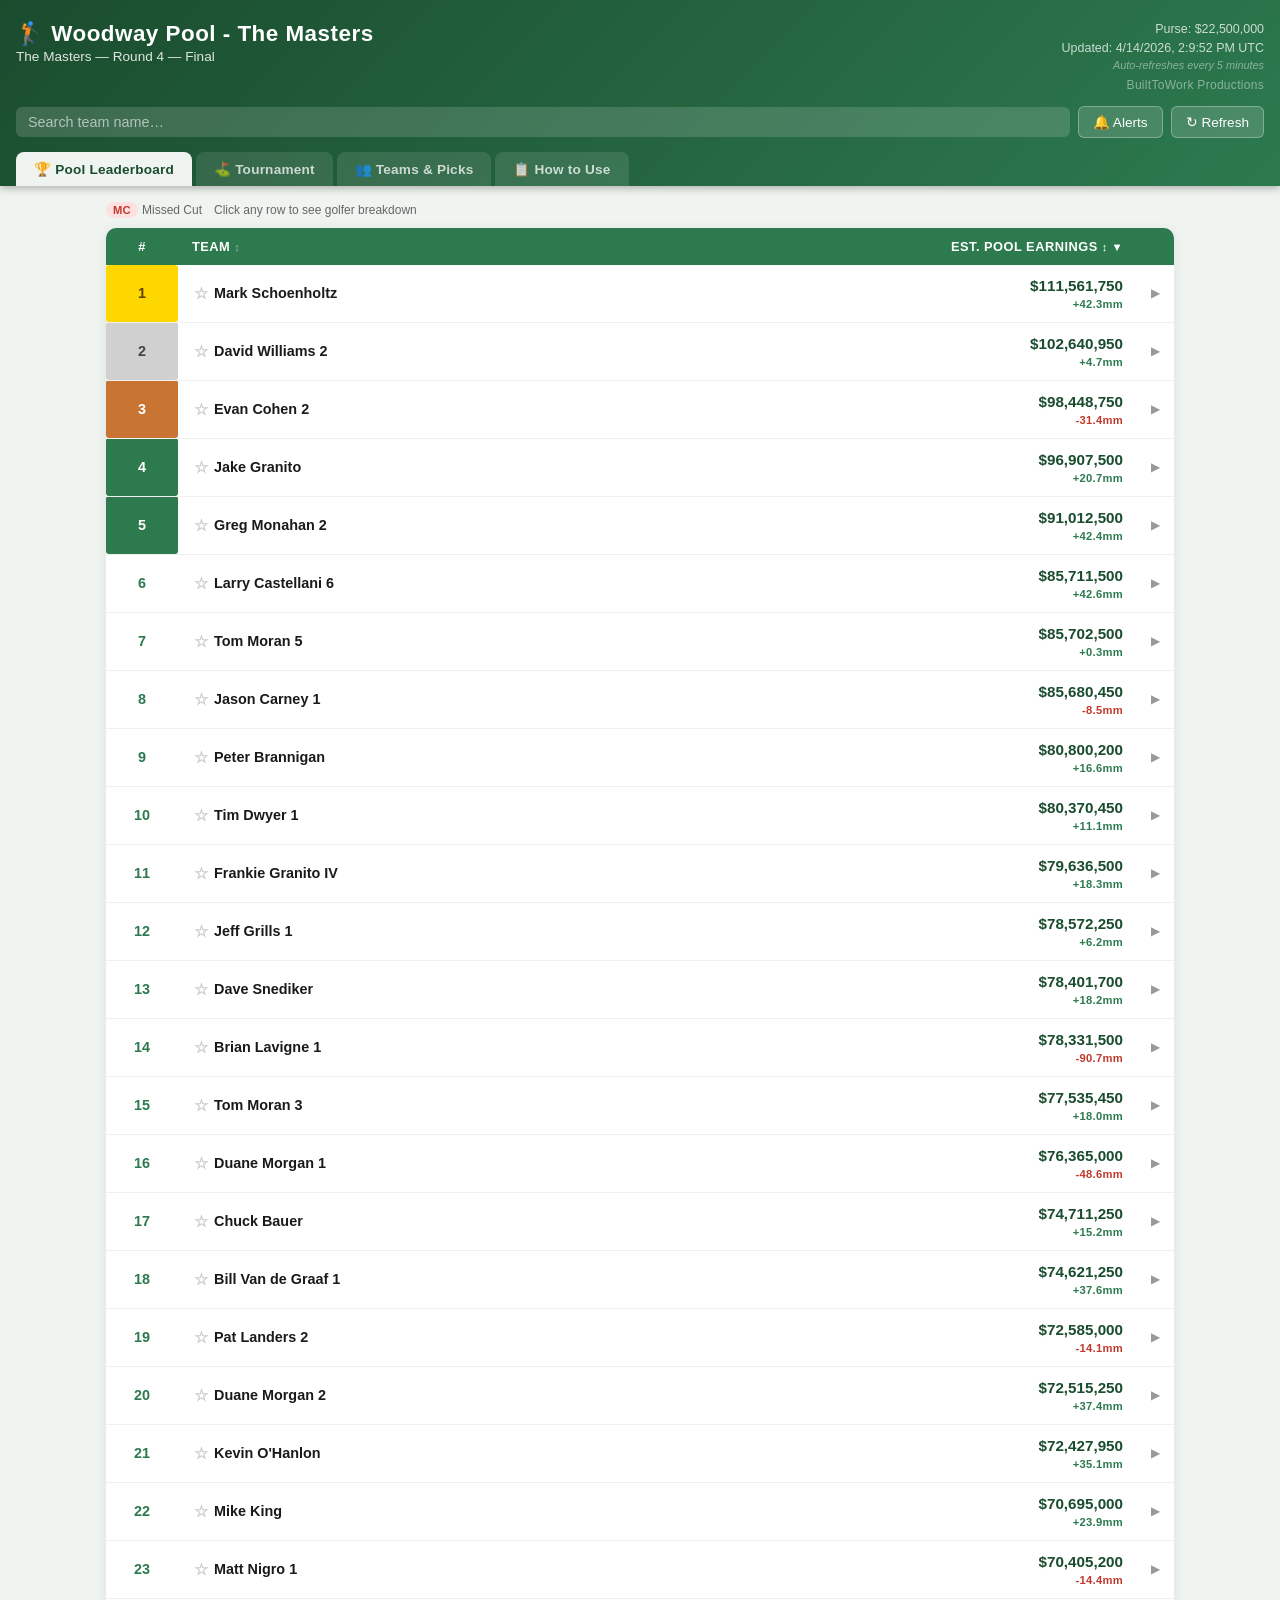
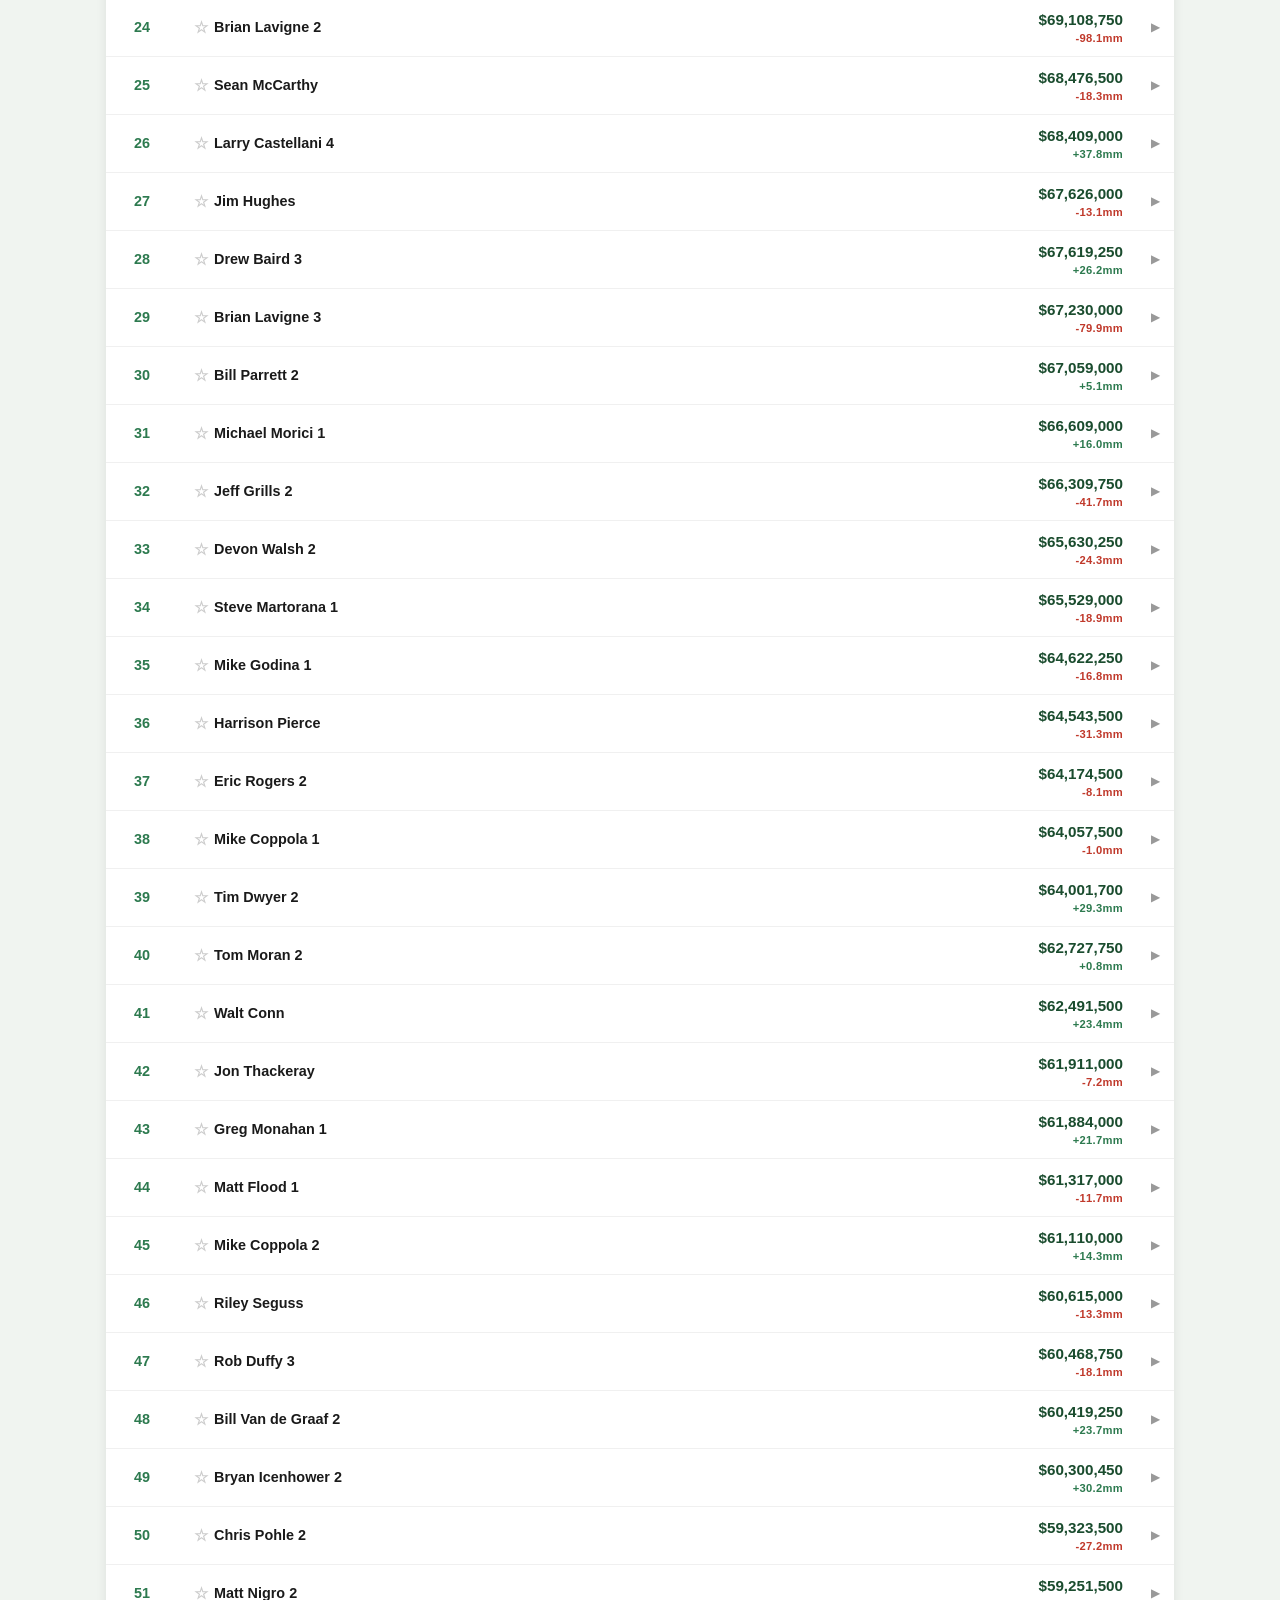
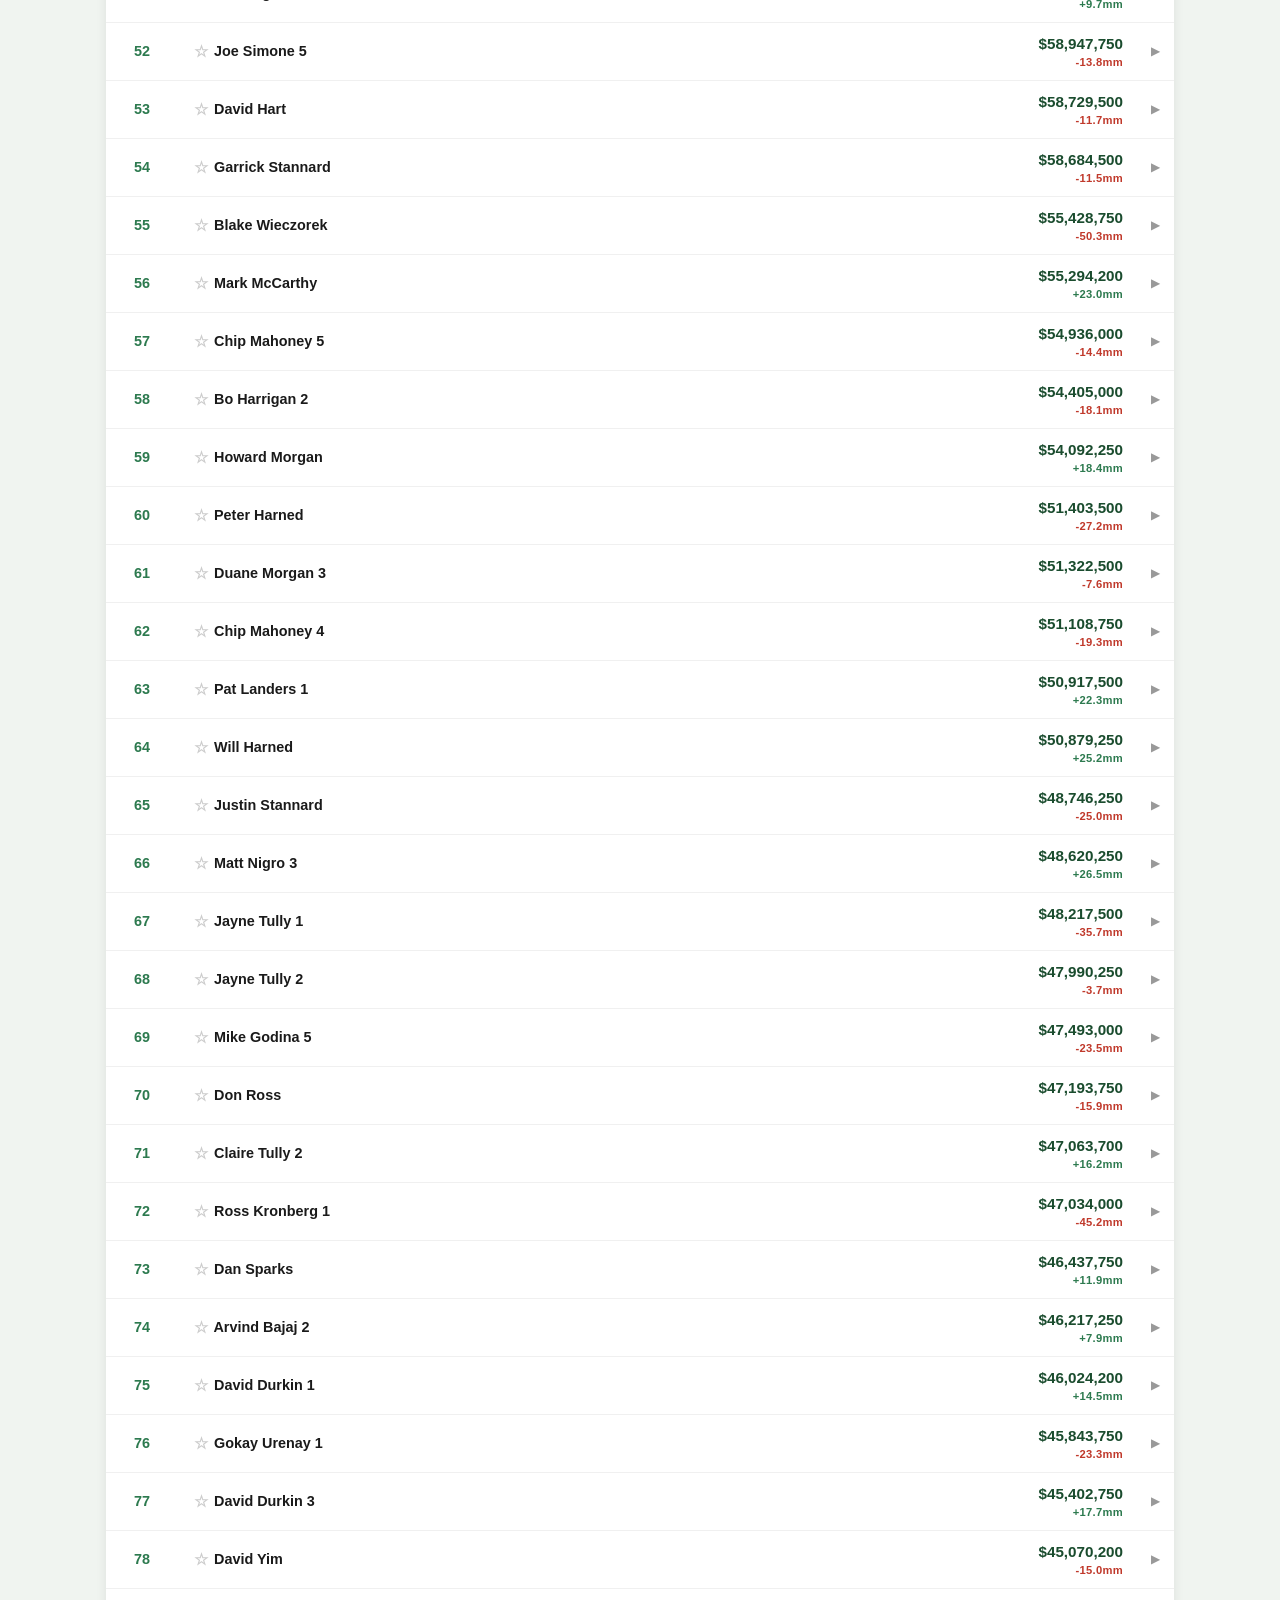
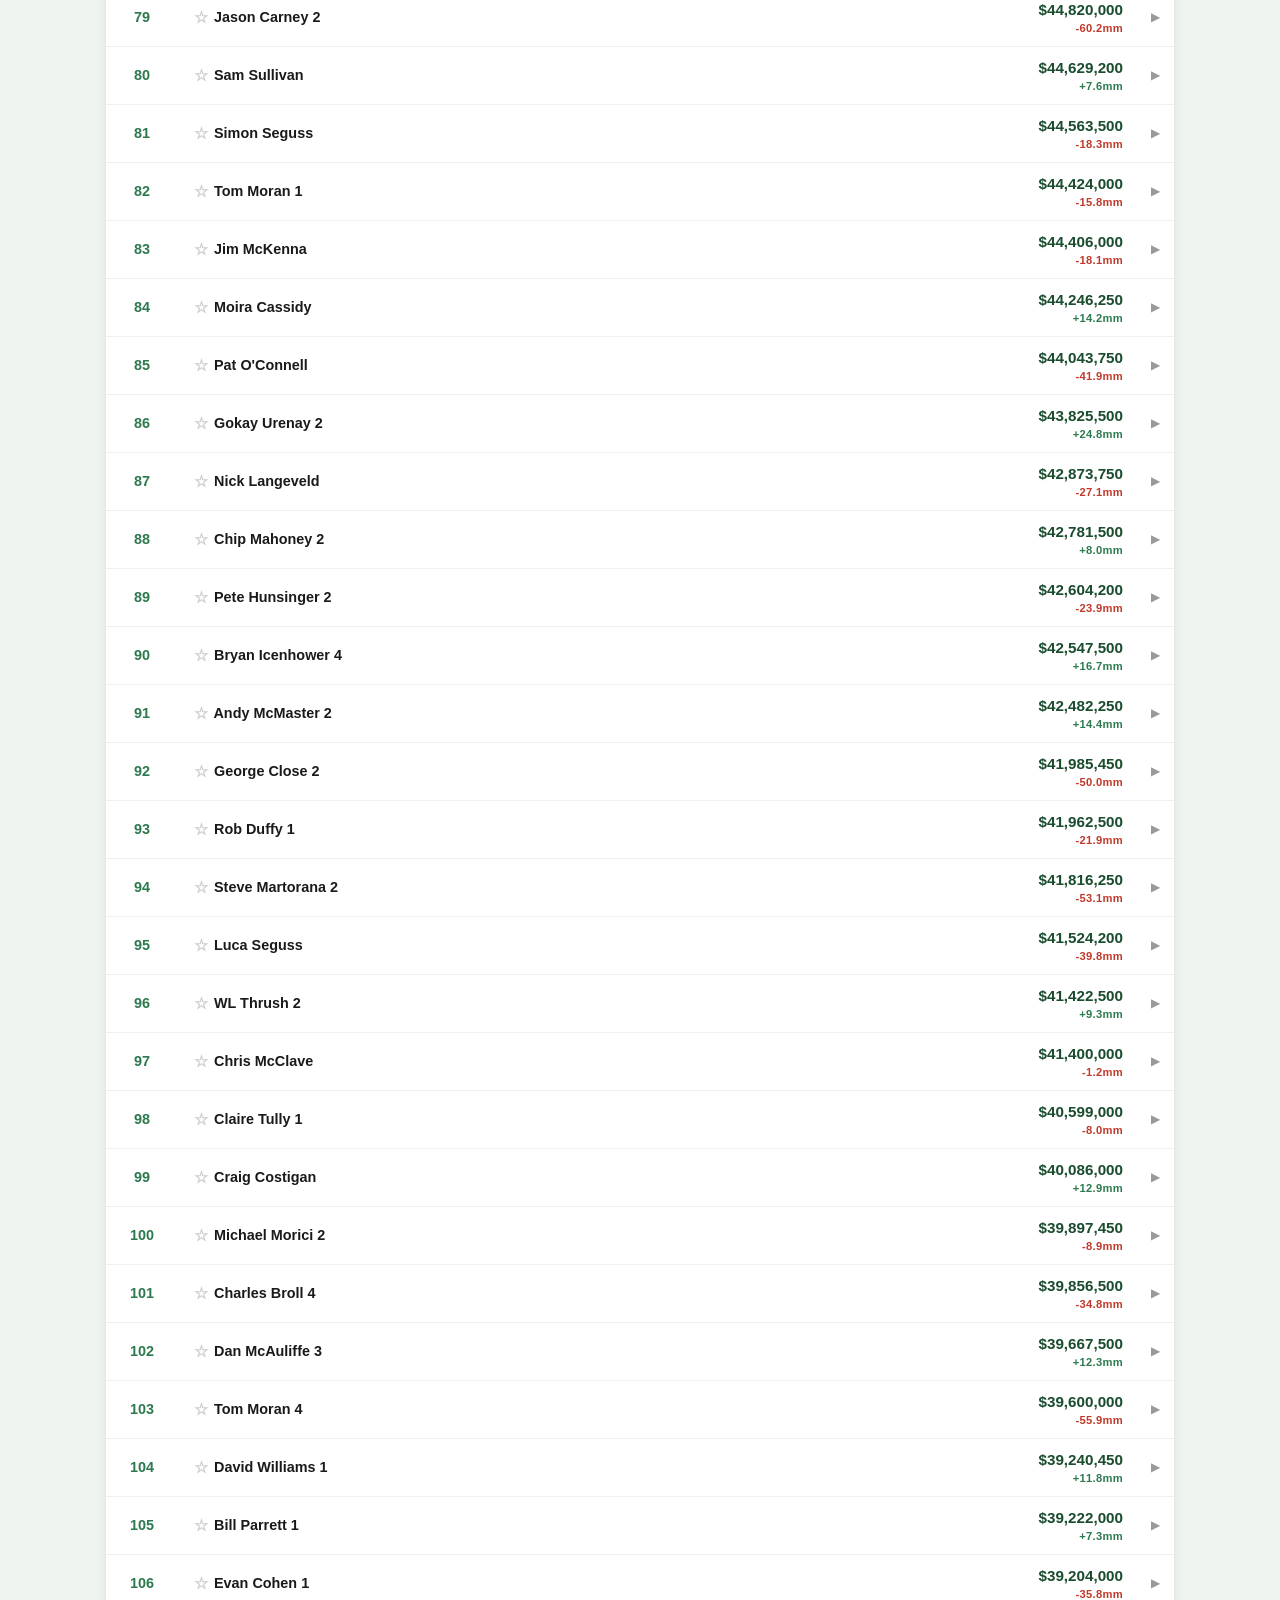
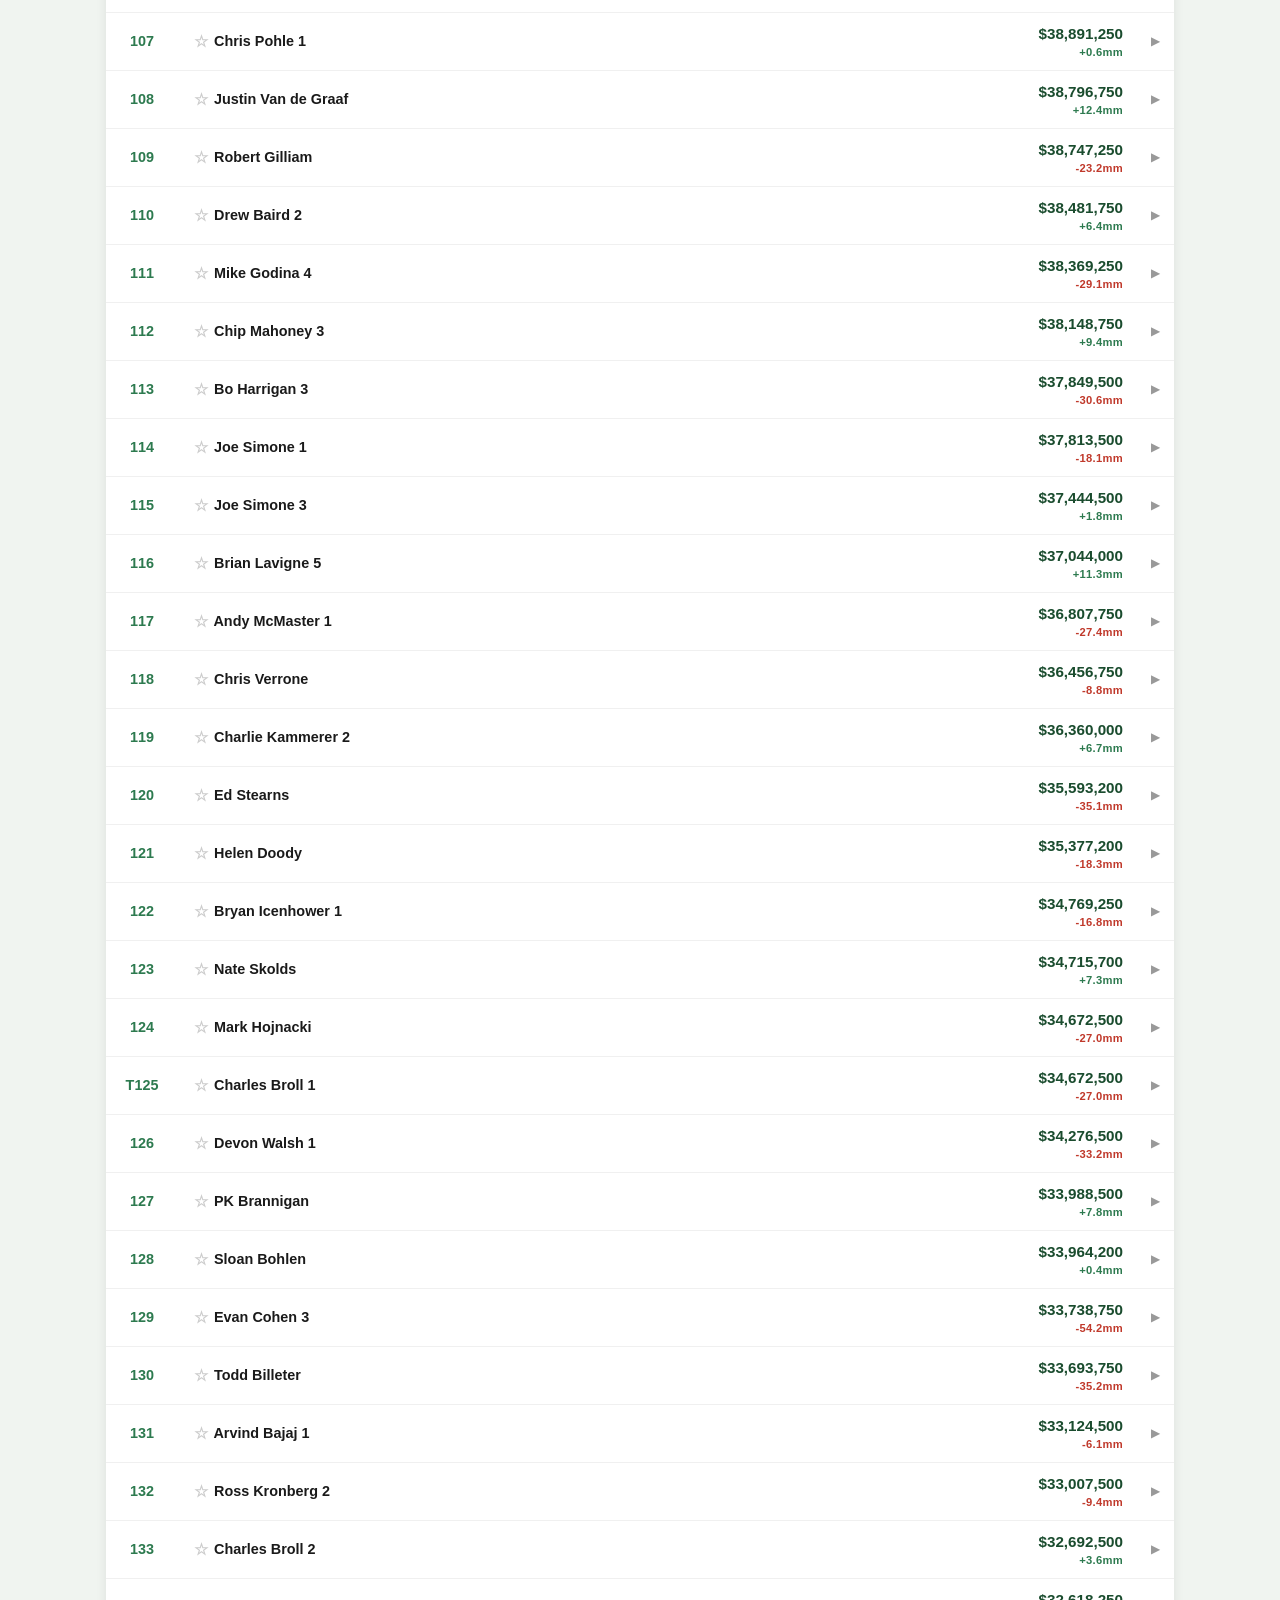
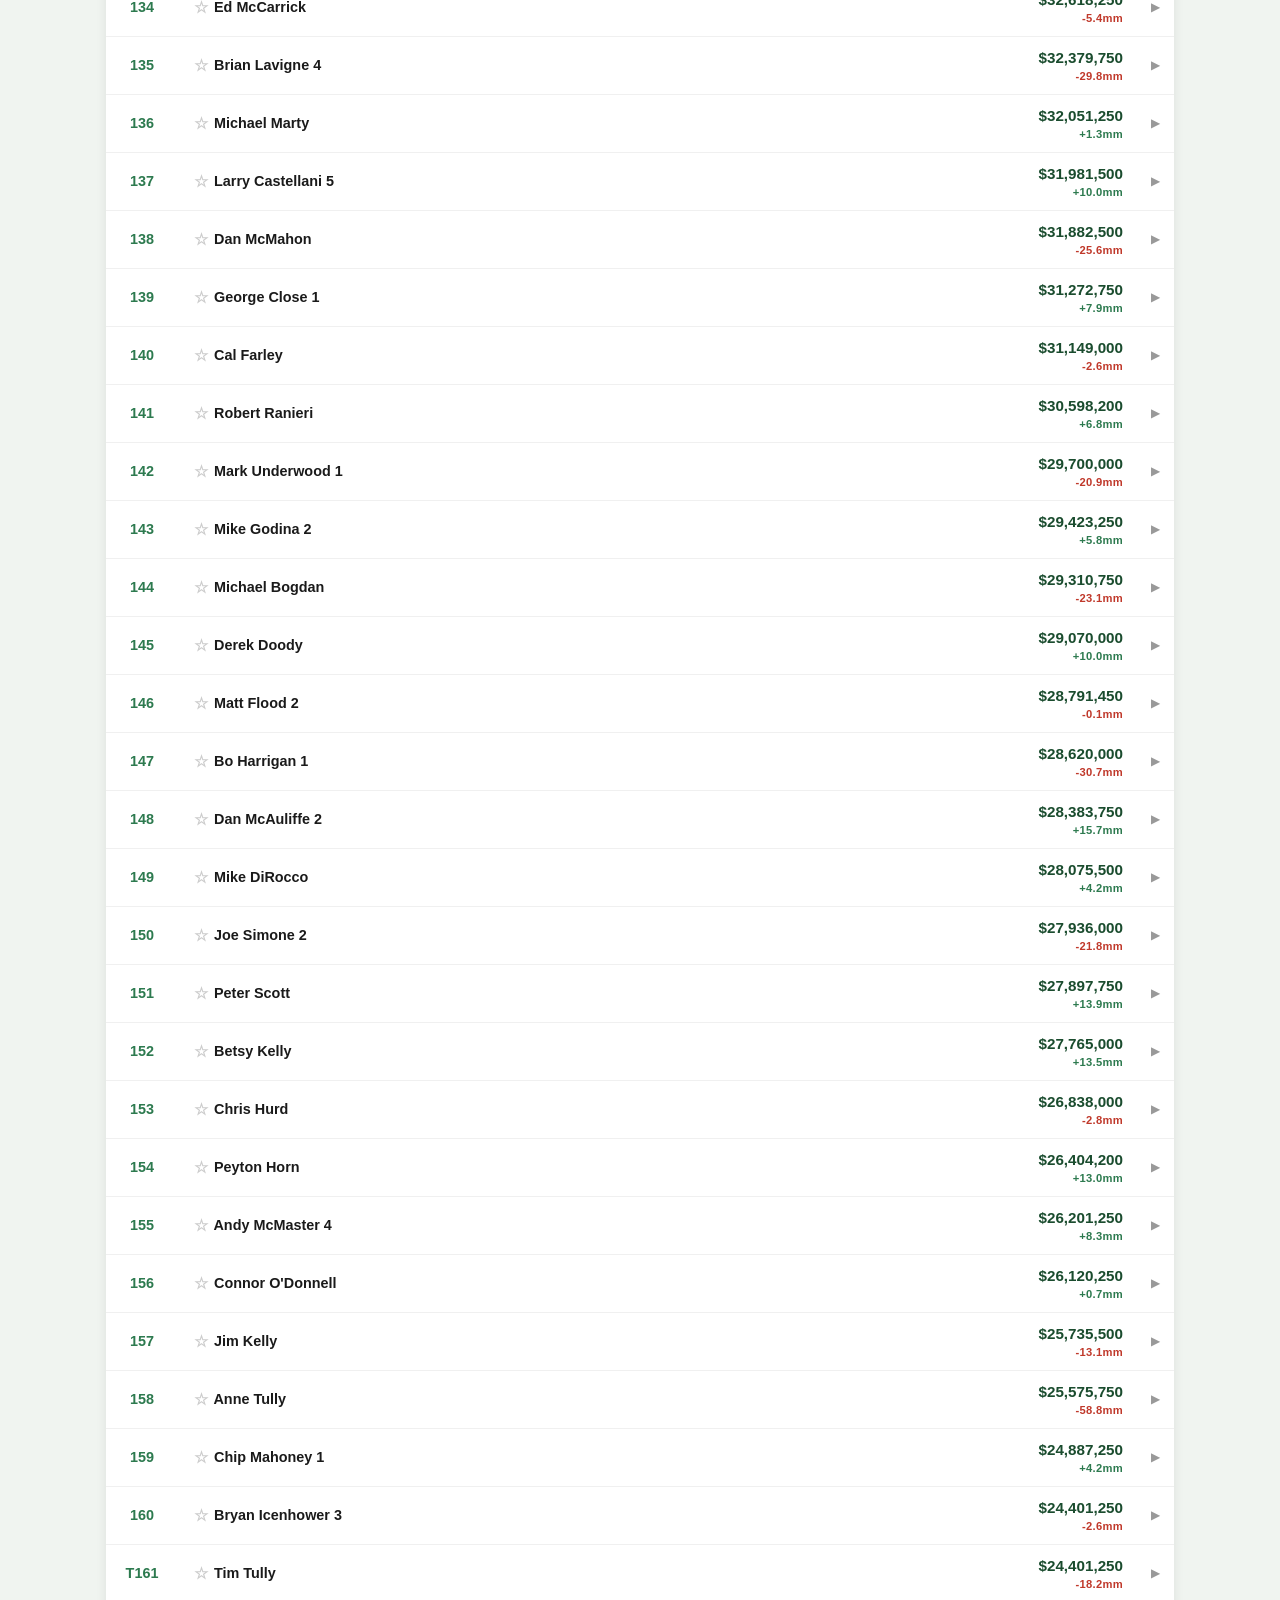
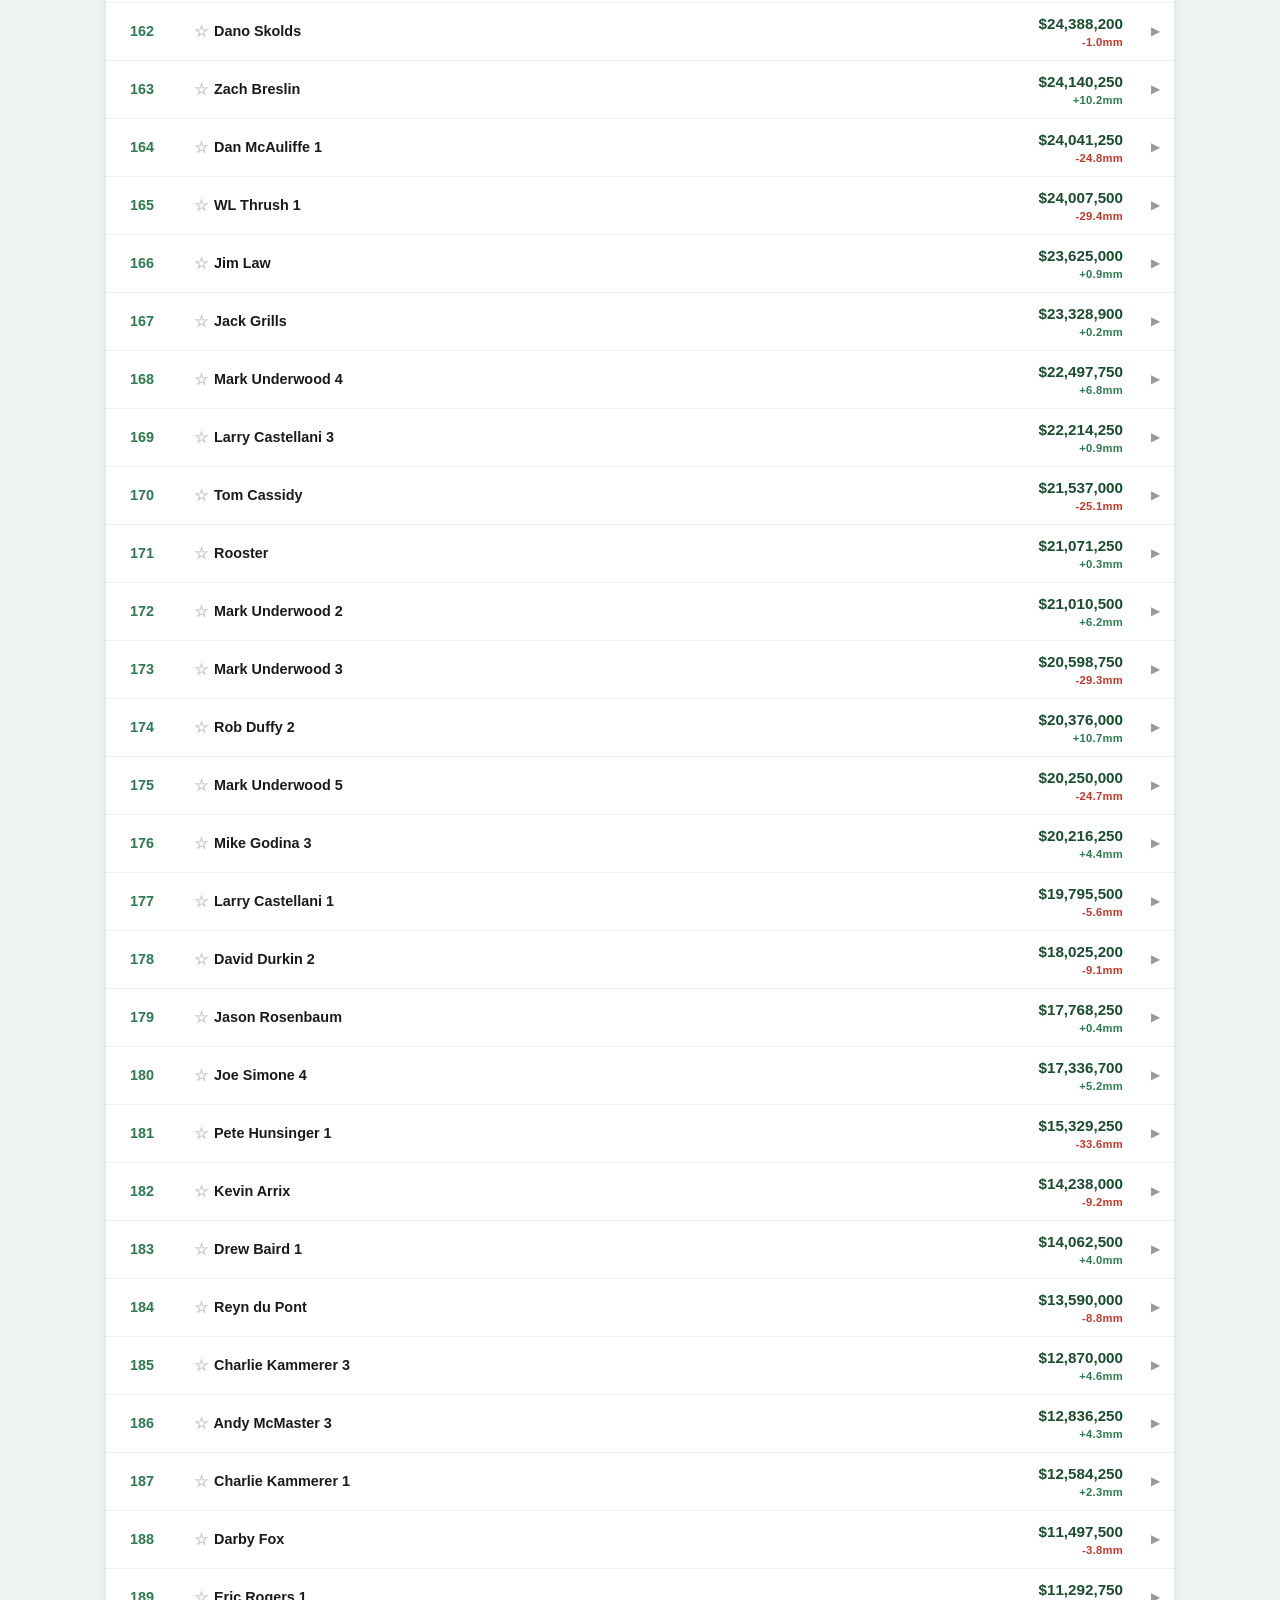
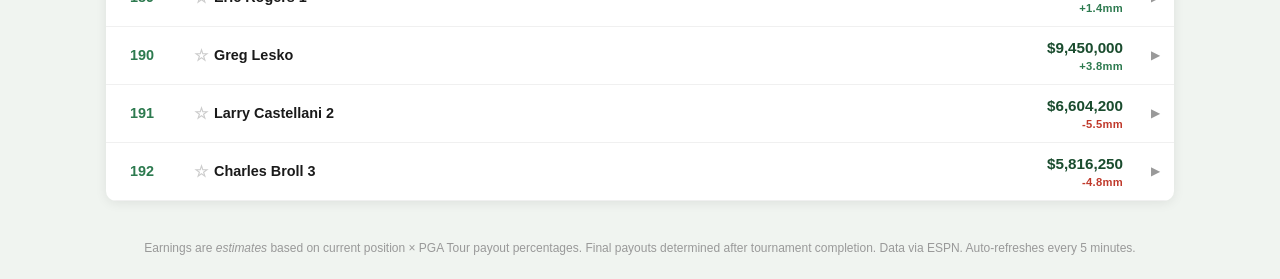
==== commit 36131707: "Use static leaderboard to preserve Masters results until next tournament Skip live ESPN fetch which " ====
--- a/index.html
+++ b/index.html
@@ -26,7 +26,6 @@
   </div>
   <div class="header-controls">
     <input id="search" type="search" placeholder="Search team name…" autocomplete="off" />
-    <a href="submit.html" id="submit-link" class="header-btn-link">Submit Picks</a>
     <button id="notify-btn" title="Enable notifications for favorites">🔔 Alerts</button>
     <button id="refresh-btn">↻ Refresh</button>
   </div>
@@ -273,7 +272,6 @@
   </div>
 </div>
 
-<script src="js/neon-client.js?v=1"></script>
 <script src="js/app.js?v=25"></script>
 </body>
 </html>
